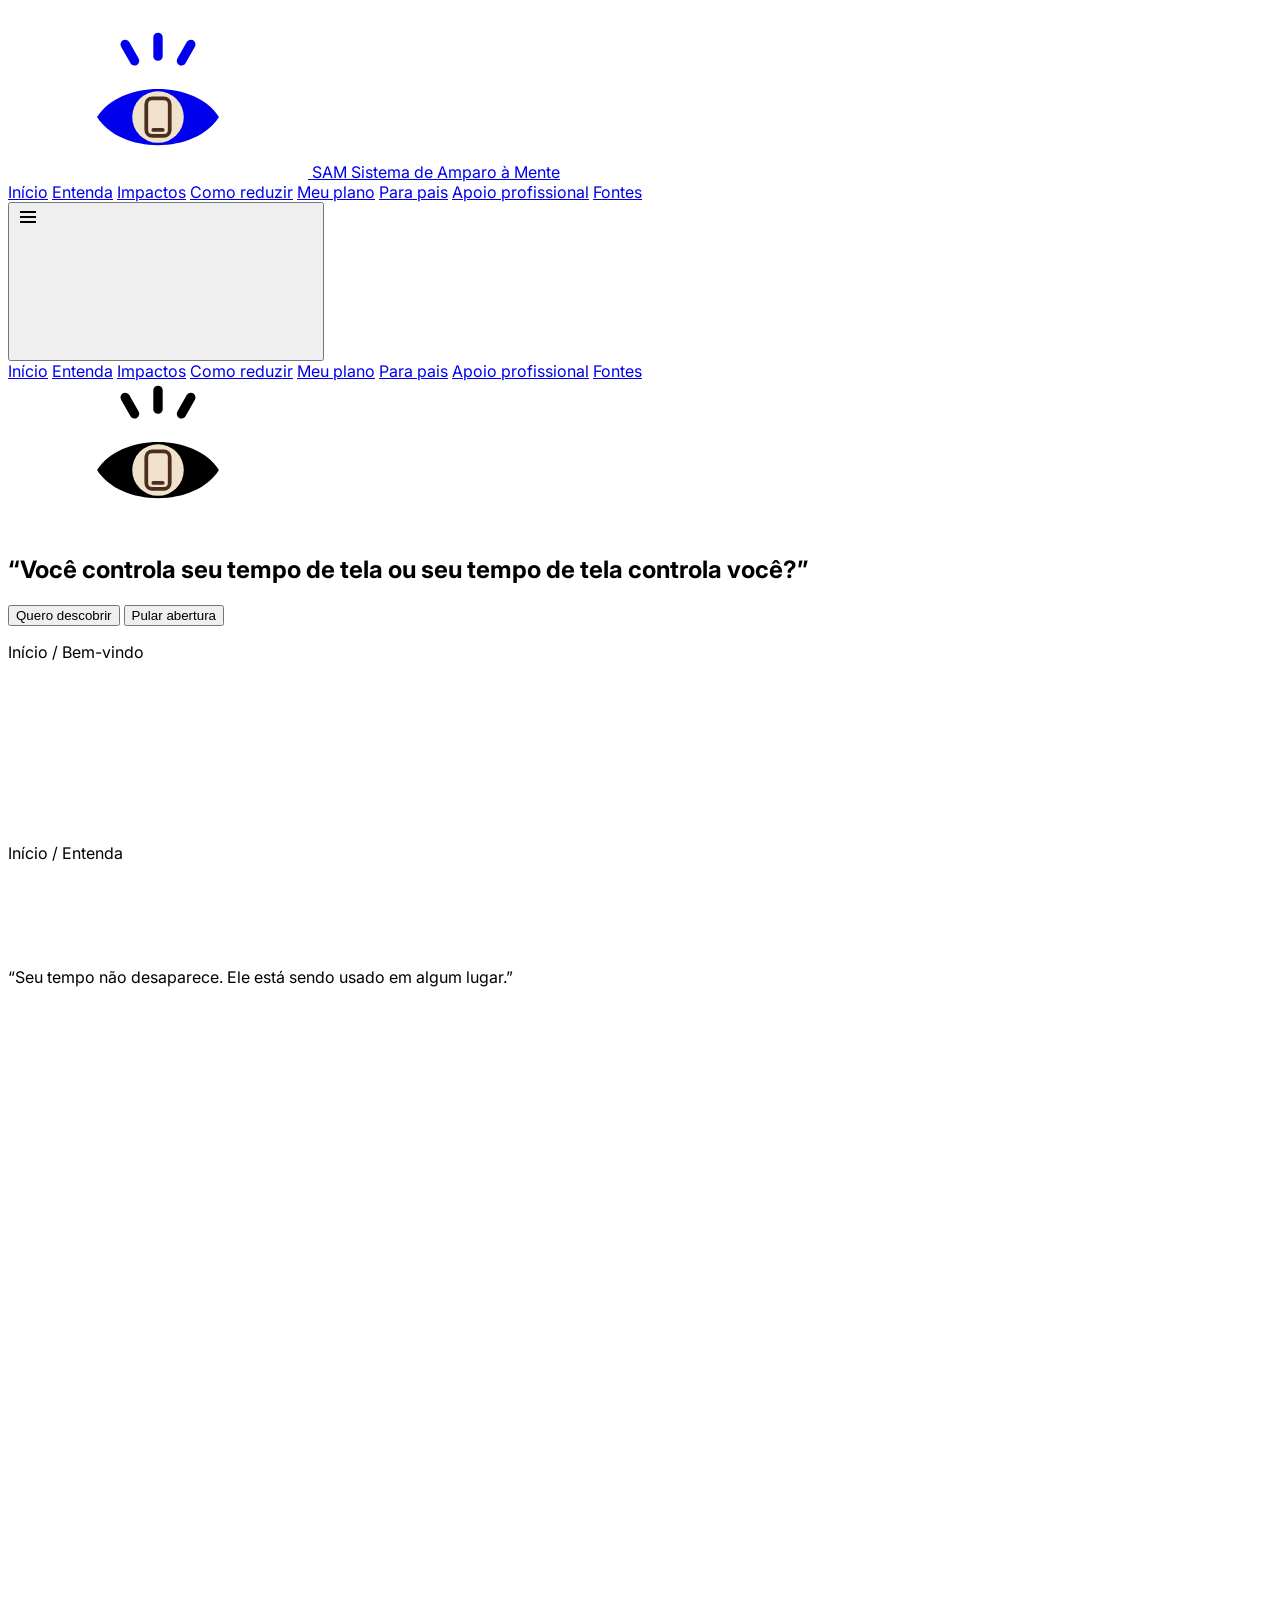
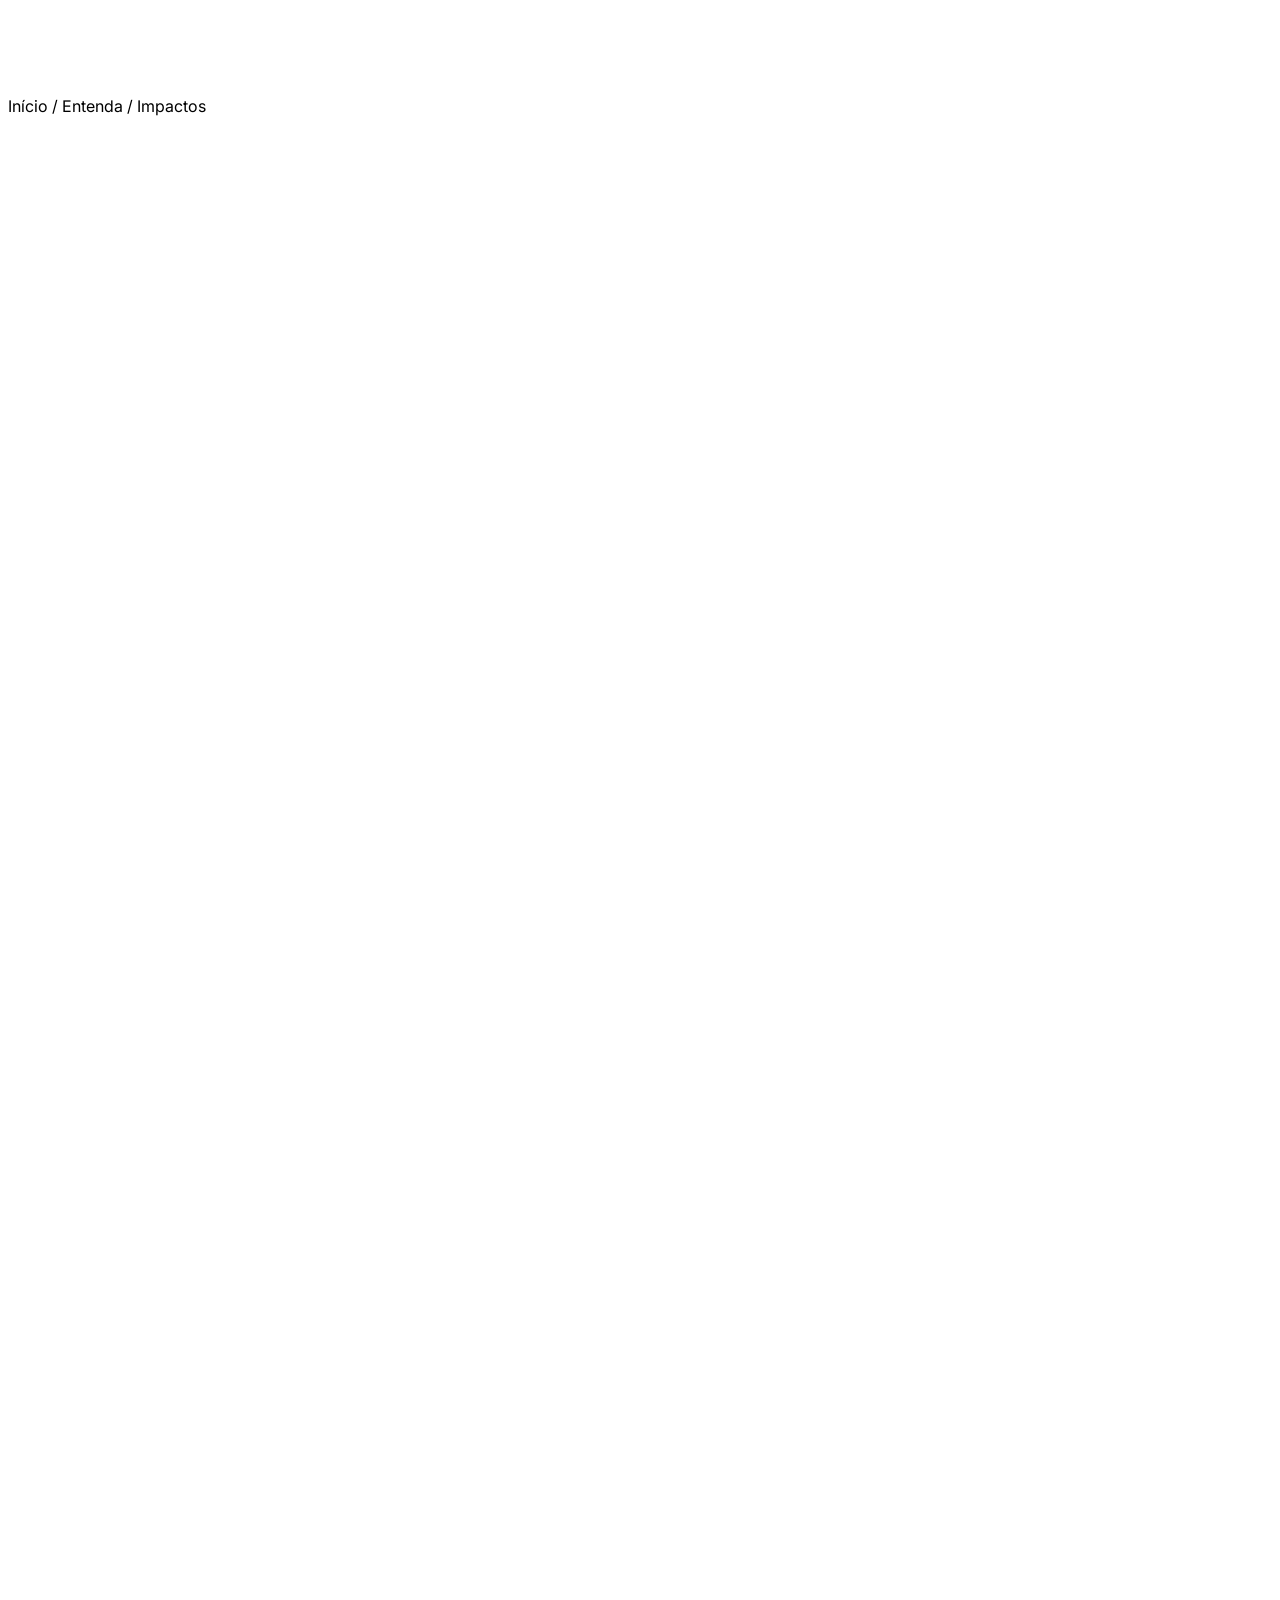
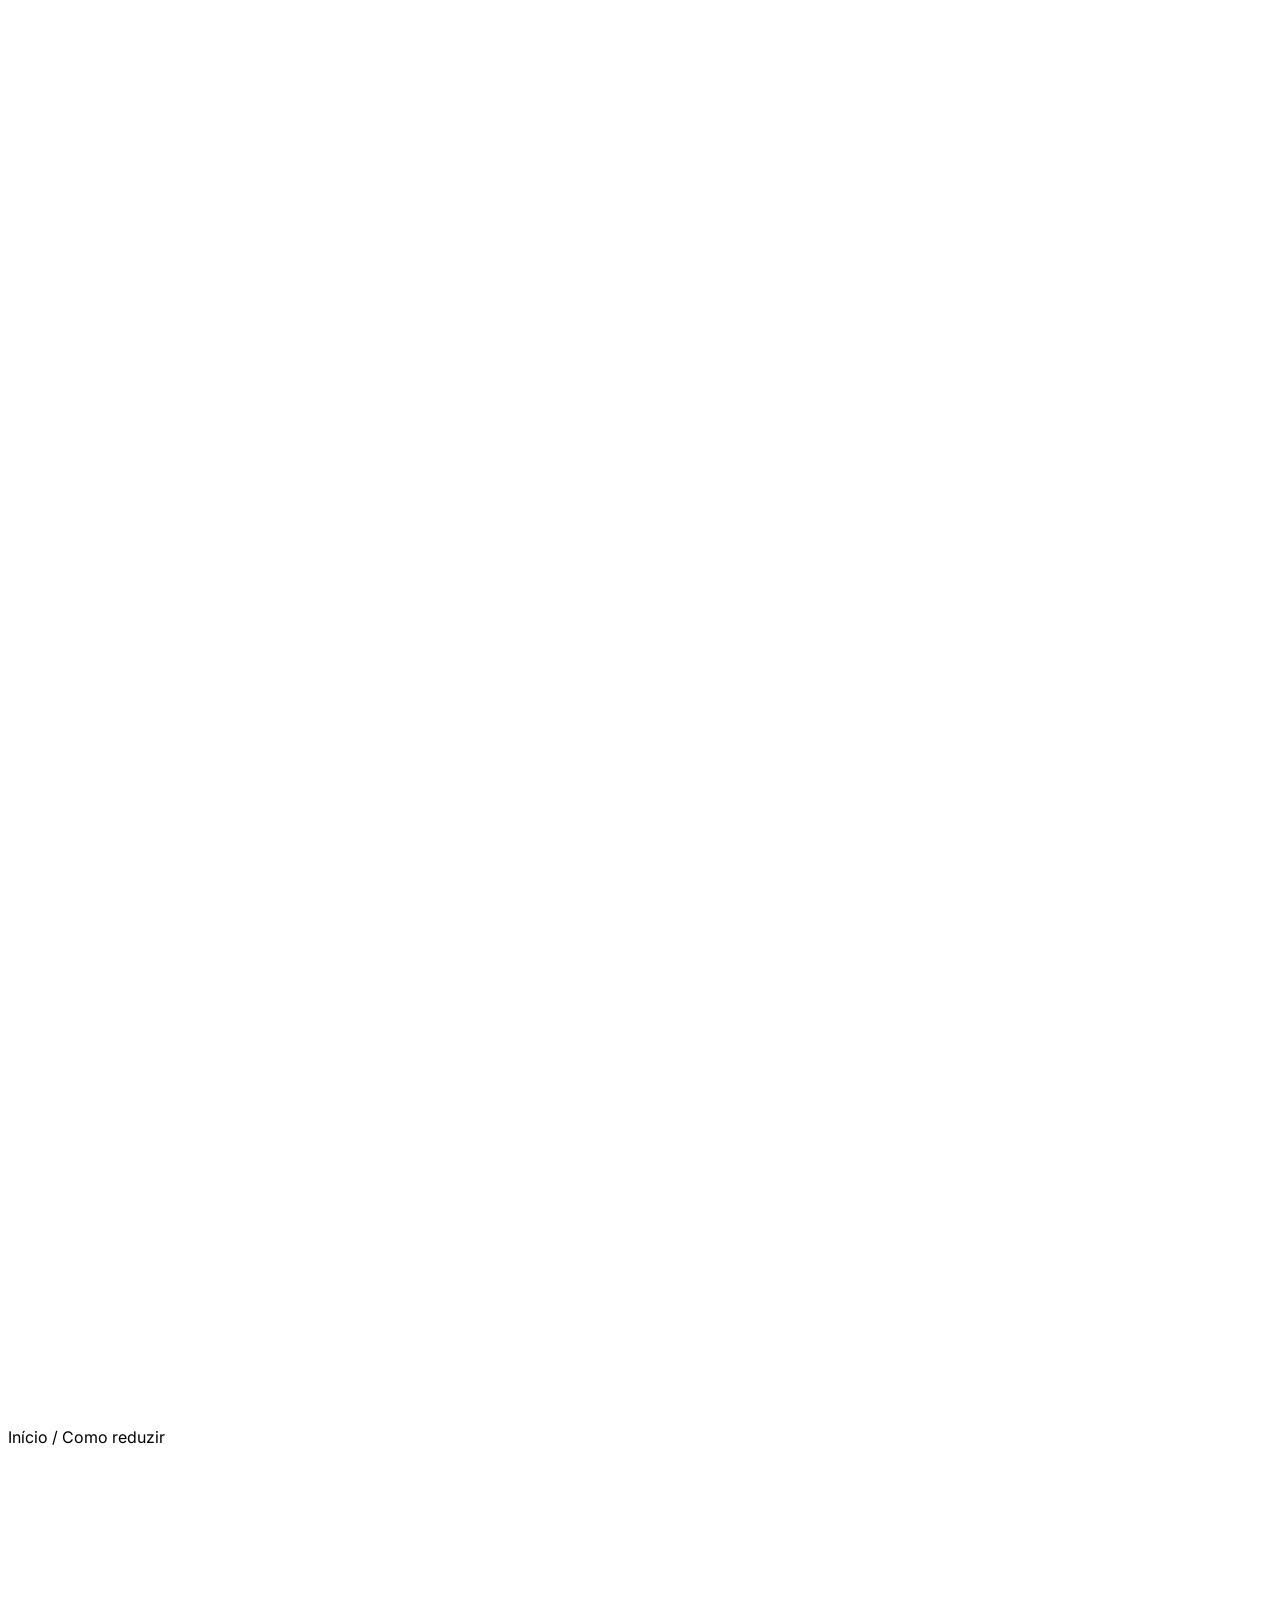
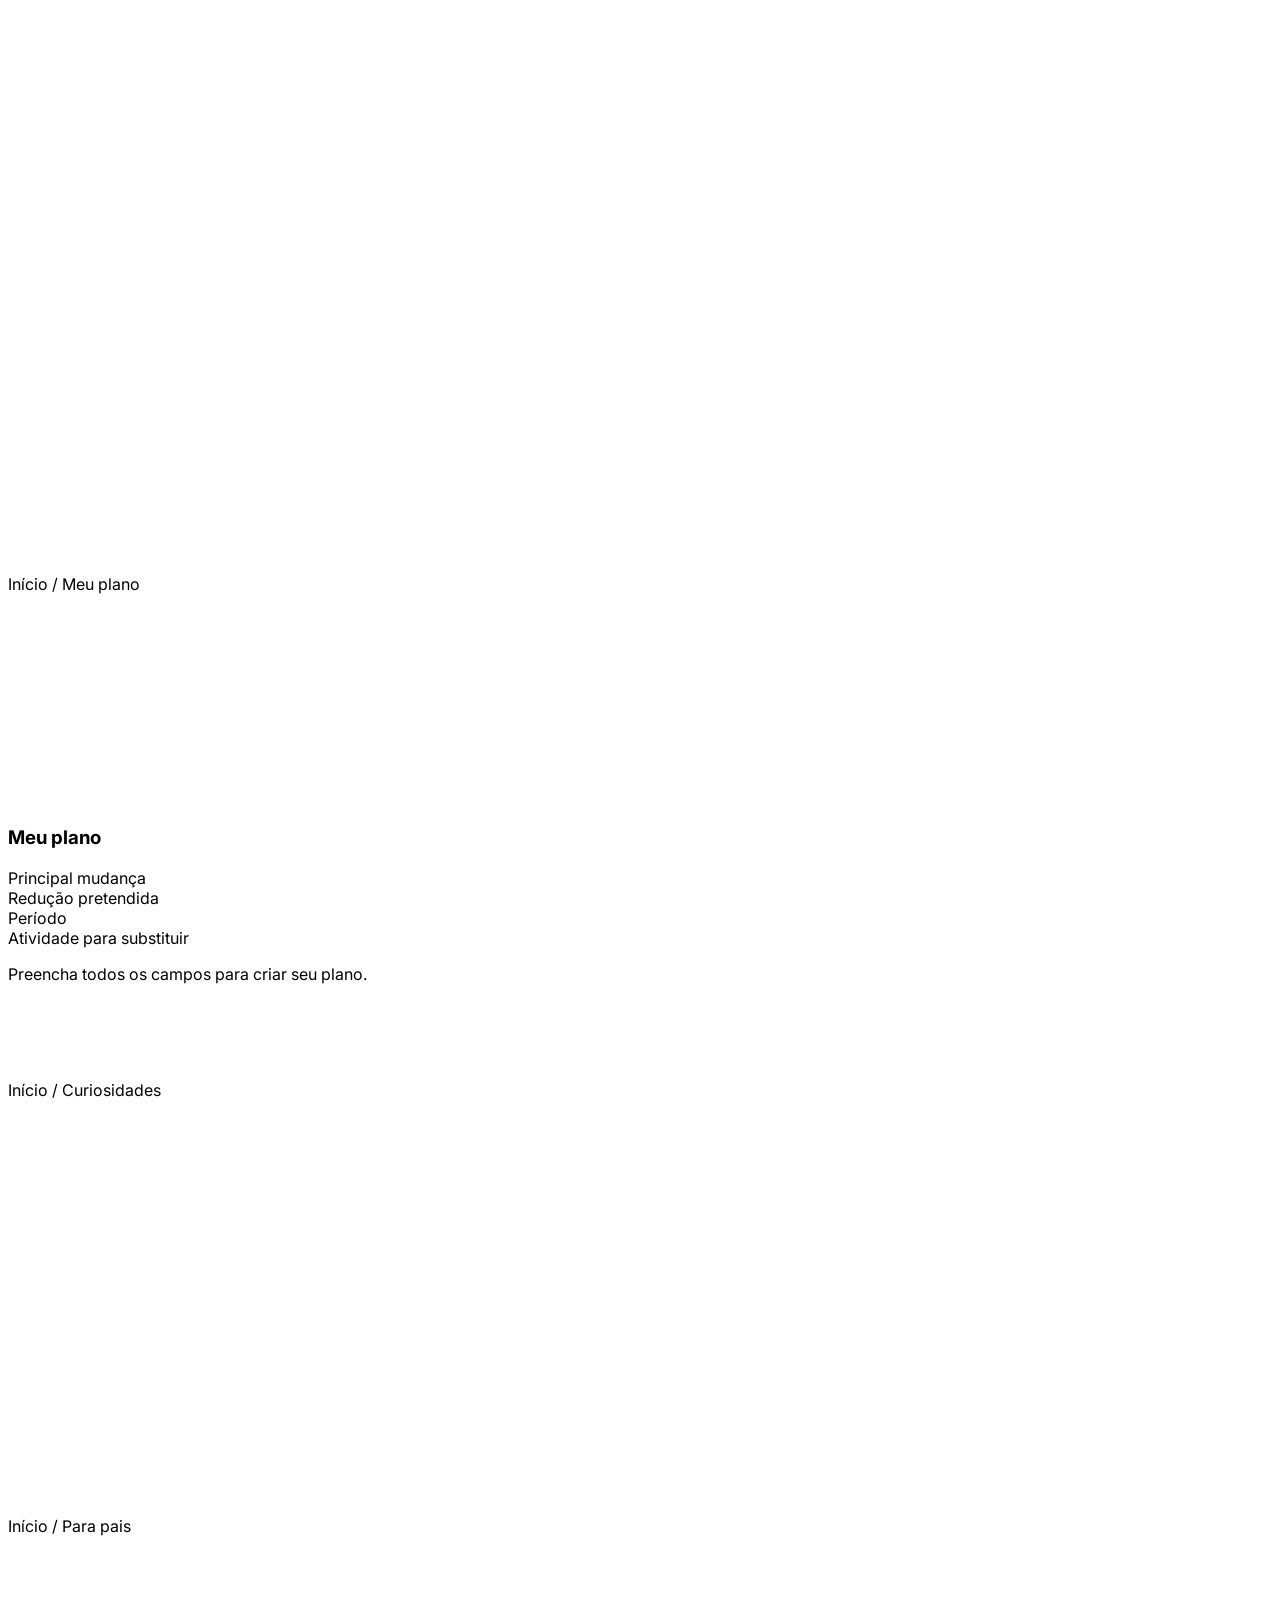
==== SAM.html @ 0e95759a "Add files via upload" ====
<!DOCTYPE html>
<html lang="pt-BR">
<head>
<meta charset="UTF-8">
<meta name="viewport" content="width=device-width, initial-scale=1.0">
<title>SAM — Descubra e entenda seu tempo de tela</title>
<meta name="description" content="SAM é uma experiência interativa de conscientização sobre tempo de tela: descubra quanto tempo você dedica às telas, entenda os impactos e crie um plano para mudar.">
<meta property="og:title" content="SAM — Descubra e entenda seu tempo de tela">
<meta property="og:description" content="Uma experiência interativa de conscientização sobre tempo de tela e bem-estar digital.">
<meta property="og:type" content="website">
<meta name="twitter:card" content="summary_large_image">
<link rel="preconnect" href="https://fonts.googleapis.com">
<link href="https://fonts.googleapis.com/css2?family=Fraunces:opsz,wght@9..144,300;9..144,400;9..144,600&family=Inter:wght@300;400;500;600&display=swap" rel="stylesheet">
<script src="https://cdn.tailwindcss.com"></script>
<script>
tailwind.config = {
  theme: {
    extend: {
      colors: {
        bark: '#4A2E1F',
        cocoa: '#6B4226',
        clay: '#A9896B',
        sand: '#D9C3A5',
        cream: '#EFE0C8',
        linen: '#F7EFE1',
        beige: '#F0E2CB'
      },
      fontFamily: {
        display: ['Fraunces', 'serif'],
        body: ['Inter', 'sans-serif']
      }
    }
  }
}
</script>
<link rel="stylesheet" href="site.css">
</head>
<body class="bg-linen text-bark antialiased">

<svg width="0" height="0" aria-hidden="true">
  <symbol id="logo-eye" viewBox="0 0 64 64">
    <g stroke="currentColor" stroke-width="4" stroke-linecap="round">
      <line x1="32" y1="4" x2="32" y2="12"/>
      <line x1="18" y1="7" x2="22" y2="14"/>
      <line x1="46" y1="7" x2="42" y2="14"/>
    </g>
    <path d="M6 38 C16 22, 48 22, 58 38 C48 54, 16 54, 6 38 Z" fill="currentColor"/>
    <circle cx="32" cy="38" r="11" fill="#F0E2CB"/>
    <rect x="27" y="30" width="10" height="16" rx="2.5" fill="#F0E2CB" stroke="#4A2E1F" stroke-width="1.6"/>
    <line x1="30" y1="43.5" x2="34" y2="43.5" stroke="#4A2E1F" stroke-width="1.6" stroke-linecap="round"/>
  </symbol>
</svg>

  <div id="splash" class="splash fixed inset-0 z-50 bg-linen flex items-center justify-center transition-opacity duration-700">
  <div class="eye-logo text-bark w-24 h-24 md:w-28 md:h-28 absolute left-1/2 -translate-x-1/2">
    <svg viewBox="0 0 64 64" class="w-full h-full" role="img" aria-label="SAM — olho com pupila de celular">
      <clipPath id="eyeClip"><path d="M6 38 C16 22, 48 22, 58 38 C48 54, 16 54, 6 38 Z"/></clipPath>
      <g clip-path="url(#eyeClip)">
        <rect class="eyelid-top" x="0" y="0" width="64" height="40" fill="#F7EFE1"/>
        <rect class="eyelid-bottom" x="0" y="36" width="64" height="34" fill="#F7EFE1"/>
      </g>
      <g stroke="currentColor" stroke-width="4" stroke-linecap="round">
        <line x1="32" y1="4" x2="32" y2="12"/>
        <line x1="18" y1="7" x2="22" y2="14"/>
        <line x1="46" y1="7" x2="42" y2="14"/>
      </g>
      <path d="M6 38 C16 22, 48 22, 58 38 C48 54, 16 54, 6 38 Z" fill="currentColor"/>
      <rect x="27" y="30" width="10" height="16" rx="2.5" fill="#F0E2CB" stroke="#4A2E1F" stroke-width="1.6"/>
      <line x1="30" y1="43.5" x2="34" y2="43.5" stroke="#4A2E1F" stroke-width="1.6" stroke-linecap="round"/>
    </svg>
  </div>
</div>

<div id="app" class="relative min-h-screen">

  <header id="site-header" class="fixed top-0 inset-x-0 z-40 bg-linen/90 backdrop-blur border-b border-sand/40 opacity-0 transition-opacity duration-700 pointer-events-none">
    <div class="max-w-6xl mx-auto px-4 sm:px-6 flex items-center justify-between h-16">
      <a href="#portal-hero" class="flex items-center gap-2.5 text-bark">
        <svg class="w-8 h-8"><use href="#logo-eye"/></svg>
        <span class="leading-tight">
          <span class="block font-display font-semibold text-lg">SAM</span>
          <span class="hidden sm:block text-[10px] uppercase tracking-widest text-clay">Sistema de Amparo à Mente</span>
        </span>
      </a>
      <nav id="nav-links" class="hidden md:flex items-center gap-6 text-sm font-medium">
        <a href="#portal-hero" class="hover:text-clay transition-colors">Início</a>
        <a href="#entenda" class="hover:text-clay transition-colors">Entenda</a>
        <a href="#impactos" class="hover:text-clay transition-colors">Impactos</a>
        <a href="#reduzir" class="hover:text-clay transition-colors">Como reduzir</a>
        <a href="#plano" class="hover:text-clay transition-colors">Meu plano</a>
        <a href="#pais" class="hover:text-clay transition-colors">Para pais</a>
        <a href="#apoio" class="hover:text-clay transition-colors">Apoio profissional</a>
        <a href="#fontes" class="hover:text-clay transition-colors">Fontes</a>
      </nav>
      <div class="flex items-center gap-3">
        <button id="burger" class="md:hidden p-2" aria-label="Abrir menu" aria-expanded="false">
          <svg class="w-6 h-6" fill="none" stroke="currentColor" stroke-width="2"><path d="M4 7h16M4 12h16M4 17h16"/></svg>
        </button>
      </div>
    </div>
    <div id="mobile-menu" class="md:hidden hidden border-t border-sand/40 bg-linen">
      <nav class="px-6 py-4 flex flex-col gap-4 text-sm font-medium">
        <a href="#portal-hero">Início</a>
        <a href="#entenda">Entenda</a>
        <a href="#impactos">Impactos</a>
        <a href="#reduzir">Como reduzir</a>
        <a href="#plano">Meu plano</a>
        <a href="#pais">Para pais</a>
        <a href="#apoio">Apoio profissional</a>
        <a href="#fontes">Fontes</a>
      </nav>
    </div>
  </header>

  <main class="relative">

    <section id="experiencia-top" class="min-h-screen flex flex-col items-center justify-center px-6 relative">

      <div id="s-welcome" class="screen max-w-2xl text-center flex flex-col items-center">
        <div class="text-bark w-10 h-10 mb-10"><svg class="w-full h-full"><use href="#logo-eye"/></svg></div>
        <h1 class="font-display text-3xl sm:text-4xl md:text-5xl leading-tight font-light">“Você controla seu tempo de tela ou seu tempo de tela controla você?”</h1>
        <div class="w-2 h-2 rounded-full bg-clay mt-10 mb-10"></div>
        <button id="btn-start" class="bg-bark text-linen rounded-full px-10 py-4 text-sm font-semibold tracking-widest uppercase hover:scale-105 hover:bg-cocoa transition-all duration-300 shadow-lg shadow-sand/40">Quero descobrir</button>
        <button id="btn-skip" class="mt-8 text-xs text-clay underline underline-offset-4 hover:text-bark transition-colors">Pular abertura</button>
      </div>

      <div id="s-input" class="screen screen-hidden max-w-2xl text-center w-full">
        <p class="text-clay text-sm uppercase tracking-widest mb-6">Sem resposta certa ou errada</p>
        <h2 class="font-display text-3xl sm:text-4xl md:text-5xl font-light leading-tight">Quanto tempo você passa diante das telas?</h2>
        <div class="mt-12 flex items-center justify-center gap-3">
          <input id="time-h" type="number" min="0" max="24" inputmode="numeric" aria-label="Horas por dia" placeholder="0" class="w-24 sm:w-28 text-center font-display text-4xl bg-transparent border-b-2 border-sand focus:border-bark outline-none py-2">
          <span class="text-clay text-sm">horas</span>
          <input id="time-m" type="number" min="0" max="59" inputmode="numeric" aria-label="Minutos por dia" placeholder="0" class="w-24 sm:w-28 text-center font-display text-4xl bg-transparent border-b-2 border-sand focus:border-bark outline-none py-2">
          <span class="text-clay text-sm">min</span>
        </div>
        <p id="input-error" class="hidden mt-4 text-sm text-clay bg-cream rounded-xl px-4 py-3 inline-block">Não conseguimos entender esse tempo. Experimente escrever, por exemplo, 4 horas e 30 minutos.</p>
        <div class="mt-12">
          <button id="btn-confirm" class="bg-bark text-linen rounded-full px-10 py-4 text-sm font-semibold tracking-widest uppercase hover:scale-105 hover:bg-cocoa transition-all duration-300">Continuar</button>
        </div>
      </div>

      <div id="s-check" class="screen screen-hidden max-w-2xl text-center">
        <h2 class="font-display text-2xl sm:text-3xl font-light">Você passa aproximadamente <span id="check-time" class="font-semibold">—</span> por dia diante das telas.</h2>
        <p class="mt-6 text-clay">É isso mesmo?</p>
        <div class="mt-10 flex flex-col sm:flex-row gap-4 justify-center">
          <button id="btn-yes" class="bg-bark text-linen rounded-full px-8 py-3.5 text-sm font-semibold tracking-widest uppercase hover:scale-105 hover:bg-cocoa transition-all duration-300">Sim, continuar</button>
          <button id="btn-fix" class="border border-sand rounded-full px-8 py-3.5 text-sm font-semibold tracking-widest uppercase hover:bg-cream transition-colors">Corrigir</button>
        </div>
      </div>

      <div id="s-story" class="screen screen-hidden absolute inset-0 z-20 bg-linen flex flex-col items-center justify-center px-6 cursor-pointer" aria-live="polite">
        <div class="absolute top-8 left-1/2 -translate-x-1/2 flex gap-2" id="story-dots" aria-hidden="true"></div>
        <div id="story-stage" class="max-w-3xl text-center"></div>
        <p id="story-hint" class="absolute bottom-10 text-xs text-clay tracking-widest uppercase">Toque para continuar</p>
      </div>

      <div id="s-brand" class="screen screen-hidden absolute inset-0 z-20 bg-linen flex flex-col items-center justify-center text-center px-6">
        <div class="text-bark w-20 h-20 mb-8 reveal"><svg class="w-full h-full"><use href="#logo-eye"/></svg></div>
        <p class="font-display text-4xl font-semibold tracking-wide reveal">SAM</p>
        <p class="mt-2 text-clay text-sm uppercase tracking-widest reveal">Sistema de Amparo à Mente</p>
        <p class="mt-10 font-display text-xl sm:text-2xl font-light reveal">“Agora que você percebeu seu tempo, vamos entender o que ele significa.”</p>
      </div>

    </section>

    <div id="portal" class="opacity-0 transition-opacity duration-1000 hidden">

      <section id="portal-hero" class="pt-28 pb-20 px-6">
        <div class="max-w-6xl mx-auto">
          <p class="text-xs text-clay uppercase tracking-widest mb-4">Início / Bem-vindo</p>
          <div class="grid lg:grid-cols-2 gap-12 items-center">
            <div class="reveal">
              <h2 class="font-display text-4xl md:text-5xl font-light leading-tight">As telas fazem parte da vida. A questão é entender o espaço que elas ocupam.</h2>
              <p class="mt-6 text-cocoa leading-relaxed max-w-xl">Celulares, computadores, televisores e tablets estão presentes nos estudos, no trabalho, na comunicação e no lacer. O SAM reúne informações para ajudar você a compreender seus hábitos digitais e decidir conscientemente como usar o seu tempo.</p>
              <div class="mt-8 flex flex-wrap gap-4">
                <a href="#experiencia-top" onclick="restartExperience()" class="bg-bark text-linen rounded-full px-8 py-3.5 text-sm font-semibold tracking-widest uppercase hover:bg-cocoa transition-colors">Comece pelo seu tempo</a>
                <a href="#temas" class="border border-sand rounded-full px-8 py-3.5 text-sm font-semibold tracking-widest uppercase hover:bg-cream transition-colors">Explorar temas</a>
              </div>
            </div>
            <div class="reveal">
              <img src="https://images.unsplash.com/photo-1516321318423-f06f85e504b3?w=1000&q=80" alt="Pessoa usando um smartphone em um ambiente calmo e claro" class="rounded-3xl w-full object-cover aspect-[4/3] shadow-lg shadow-sand/30">
            </div>
          </div>
        </div>
      </section>

      <section id="entenda" class="py-20 px-6 bg-cream/60">
        <div class="max-w-6xl mx-auto">
          <p class="text-xs text-clay uppercase tracking-widest mb-4">Início / Entenda</p>
          <h2 class="font-display text-3xl md:text-4xl font-light reveal">Seu tempo em números</h2>
          <p id="entenda-empty" class="mt-6 reveal">Você ainda não calculou seu tempo de tela.</p>
          <div id="entenda-grid" class="hidden mt-10 grid grid-cols-2 lg:grid-cols-4 gap-4"></div>
          <p id="entenda-note" class="hidden mt-6 text-sm text-clay">“Seu tempo não desaparece. Ele está sendo usado em algum lugar.”</p>
          <div class="mt-8 reveal">
            <h3 class="font-display text-xl font-semibold">EXPLORE O TEMA</h3>
            <div class="mt-6 grid sm:grid-cols-2 lg:grid-cols-3 gap-4">
              <a href="#impactos" class="bg-linen rounded-2xl p-6 border border-sand/40 hover:shadow-md transition-shadow"><span class="text-clay text-sm font-semibold">01</span><p class="mt-2 font-medium">Sono e telas</p><p class="mt-1 text-sm text-cocoa">Como o uso noturno se relaciona com a rotina de dormir.</p></a>
              <a href="#impactos" class="bg-linen rounded-2xl p-6 border border-sand/40 hover:shadow-md transition-shadow"><span class="text-clay text-sm font-semibold">02</span><p class="mt-2 font-medium">Atenção e concentração</p><p class="mt-1 text-sm text-cocoa">Notificações, interrupções e estímulos digitais.</p></a>
              <a href="#impactos" class="bg-linen rounded-2xl p-6 border border-sand/40 hover:shadow-md transition-shadow"><span class="text-clay text-sm font-semibold">03</span><p class="mt-2 font-medium">Redes sociais</p><p class="mt-1 text-sm text-cocoa">Feeds, curtidas e o desenho das plataformas.</p></a>
              <a href="#economia" class="bg-linen rounded-2xl p-6 border border-sand/40 hover:shadow-md transition-shadow"><span class="text-clay text-sm font-semibold">04</span><p class="mt-2 font-medium">Economia da atenção</p><p class="mt-1 text-sm text-cocoa">Por que é tão fácil continuar rolando.</p></a>
              <a href="#reduzir" class="bg-linen rounded-2xl p-6 border border-sand/40 hover:shadow-md transition-shadow"><span class="text-clay text-sm font-semibold">05</span><p class="mt-2 font-medium">Crianças e adolescentes</p><p class="mt-1 text-sm text-cocoa">Contexto, desenvolvimento e acompanhamento.</p></a>
              <a href="#reduzir" class="bg-linen rounded-2xl p-6 border border-sand/40 hover:shadow-md transition-shadow"><span class="text-clay text-sm font-semibold">06</span><p class="mt-2 font-medium">Nem toda tela é igual</p><p class="mt-1 text-sm text-cocoa">Estudar, criar e rolar o feed são usos diferentes.</p></a>
            </div>
          </div>
        </div>
      </section>

      <section id="impactos" class="py-20 px-6">
        <div class="max-w-6xl mx-auto">
          <p class="text-xs text-clay uppercase tracking-widest mb-4">Início / Entenda / Impactos</p>
          <h2 class="font-display text-3xl md:text-4xl font-light reveal">Quando o uso começa a interferir?</h2>
          <p class="mt-4 text-cocoa max-w-2xl reveal">Passar tempo diante de telas não é, por si só, um problema. Vale observar quando o uso começa a ocupar espaço de outras partes da vida.</p>
          <div class="mt-10 grid sm:grid-cols-2 lg:grid-cols-3 gap-5">
            <article class="bg-linen border border-sand/40 rounded-2xl p-6 reveal">
              <svg class="w-8 h-8 text-cocoa" fill="none" stroke="currentColor" stroke-width="1.5" viewBox="0 0 24 24"><path d="M21 12.8A9 9 0 1 1 11.2 3 7 7 0 0 0 21 12.8z"/></svg>
              <h3 class="mt-4 font-semibold">SONO</h3>
              <p class="mt-2 text-sm text-cocoa leading-relaxed">O uso de dispositivos no período que antecede o sono pode se associar a horários mais tardios para dormir. O tipo de atividade e o horário importam tanto quanto a duração.</p>
            </article>
            <article class="bg-linen border border-sand/40 rounded-2xl p-6 reveal">
              <svg class="w-8 h-8 text-cocoa" fill="none" stroke="currentColor" stroke-width="1.5" viewBox="0 0 24 24"><circle cx="12" cy="12" r="9"/><circle cx="12" cy="12" r="4"/></svg>
              <h3 class="mt-4 font-semibold">ATENÇÃO</h3>
              <p class="mt-2 text-sm text-cocoa leading-relaxed">Notificações e mudanças constantes de conteúdo podem interromper atividades que exigem concentração. O contexto de uso faz diferença.</p>
            </article>
            <article class="bg-linen border border-sand/40 rounded-2xl p-6 reveal">
              <svg class="w-8 h-8 text-cocoa" fill="none" stroke="currentColor" stroke-width="1.5" viewBox="0 0 24 24"><path d="M12 21C7 17 3 13.5 3 9a5 5 0 0 1 9-3 5 5 0 0 1 9 3c0 4.5-4 8-9 12z"/></svg>
              <h3 class="mt-4 font-semibold">RELAÇOES E BEM-ESTAR</h3>
              <p class="mt-2 text-sm text-cocoa leading-relaxed">Longos períodos conectados podem competir com convivência, movimento e momentos de descanso. Observar esses espaços ajuda a compreender o próprio equilíbrio.</p>
            </article>
            <article class="bg-linen border border-sand/40 rounded-2xl p-6 reveal">
              <svg class="w-8 h-8 text-cocoa" fill="none" stroke="currentColor" stroke-width="1.5" viewBox="0 0 24 24"><path d="M2 12h4l3-8 4 16 3-8h6"/></svg>
              <h3 class="mt-4 font-semibold">CORPO E MOVIMENTO</h3>
              <p class="mt-2 text-sm text-cocoa leading-relaxed">Períodos longos sentado podem reduzir o tempo dedicado a atividades físicas. Pausas e movimentos simples ao longo do dia fazem diferença.</p>
            </article>
            <article class="bg-linen border border-sand/40 rounded-2xl p-6 reveal">
              <svg class="w-8 h-8 text-cocoa" fill="none" stroke="currentColor" stroke-width="1.5" viewBox="0 0 24 24"><path d="M2 12s3.5-7 10-7 10 7 10 7-3.5 7-10 7-10-7-10-7z"/><circle cx="12" cy="12" r="3"/></svg>
              <h3 class="mt-4 font-semibold">SAÚDE OCULAR</h3>
              <p class="mt-2 text-sm text-cocoa leading-relaxed">Permanecer muito tempo focado em telas pode estar associado a desconforto visual e fadiga. Pausas regulares ajudam a aliviar os olhos.</p>
            </article>
            <article class="bg-cream border border-sand rounded-2xl p-6 reveal">
              <h3 class="font-semibold">OBSERVE</h3>
              <p class="mt-2 text-sm text-cocoa leading-relaxed">Você costuma continuar usando a tela mesmo quando pretendia parar? Deixa tarefas importantes para depois? Esses sinais não são um diagnóstico — são pontos de partida para reflexão.</p>
            </article>
          </div>
        </div>
      </section>

      <section id="economia" class="py-20 px-6 bg-bark text-linen">
        <div class="max-w-4xl mx-auto text-center">
          <h2 class="font-display text-3xl md:text-4xl font-light reveal">Por que é tão difícil parar de rolar?</h2>
          <p class="mt-4 text-sand max-w-2xl mx-auto reveal">Muitos serviços digitais são projetados para facilitar o acesso contínuo a novos conteúdos. Entender esses mecanismos faz parte da educação digital.</p>
          <div class="mt-12 flex flex-wrap justify-center gap-3 text-sm reveal">
            <span class="border border-sand/40 rounded-full px-5 py-2">Usuário</span><span class="text-sand self-center">→</span>
            <span class="border border-sand/40 rounded-full px-5 py-2">Plataforma</span><span class="text-sand self-center">→</span>
            <span class="border border-sand/40 rounded-full px-5 py-2">Conteúdo</span><span class="text-sand self-center">→</span>
            <span class="border border-sand/40 rounded-full px-5 py-2">Atenção</span><span class="text-sand self-center">→</span>
            <span class="border border-sand/40 rounded-full px-5 py-2">Dados e receita</span>
          </div>
          <div class="mt-12 grid sm:grid-cols-2 lg:grid-cols-3 gap-4 text-left">
            <div class="bg-cocoa/40 rounded-2xl p-5 reveal"><h3 class="font-semibold">Notificações</h3><p class="mt-1 text-sm text-sand">Convites para retornar à tela, mesmo sem uma decisão consciente.</p></div>
            <div class="bg-cocoa/40 rounded-2xl p-5 reveal"><h3 class="font-semibold">Rolagem infinita</h3><p class="mt-1 text-sm text-sand">Feeds que não têm fim natural podem favorecer sessões prolongadas.</p></div>
            <div class="bg-cocoa/40 rounded-2xl p-5 reveal"><h3 class="font-semibold">Autoplay</h3><p class="mt-1 text-sm text-sand">Reprodução automática reduz a pausa entre uma escolha e a próxima.</p></div>
            <div class="bg-cocoa/40 rounded-2xl p-5 reveal"><h3 class="font-semibold">Recomendações</h3><p class="mt-1 text-sm text-sand">Sistemas sugerem conteúdos com base nas suas interações anteriores.</p></div>
            <div class="bg-cocoa/40 rounded-2xl p-5 reveal"><h3 class="font-semibold">Recompensas sociais</h3><p class="mt-1 text-sm text-sand">Curtidas e respostas funcionam como sinais que convidam a verificar novamente.</p></div>
            <div class="bg-cocoa/40 rounded-2xl p-5 reveal"><h3 class="font-semibold">Vídeos curtos</h3><p class="mt-1 text-sm text-sand">Conteúdos rápidos e variados facilitam a alternância constante.</p></div>
          </div>
          <p class="mt-10 text-sm text-sand reveal">Fonte: Gov.br — Guia sobre uso de telas por crianças e adolescentes (referência sobre economia da atenção).</p>
        </div>
      </section>

      <section id="reduzir" class="py-20 px-6">
        <div class="max-w-6xl mx-auto">
          <p class="text-xs text-clay uppercase tracking-widest mb-4">Início / Como reduzir</p>
          <h2 class="font-display text-3xl md:text-4xl font-light reveal">Quer experimentar uma mudança? Comece pequeno.</h2>
          <p class="mt-4 text-cocoa max-w-2xl reveal">Tecnologia não precisa desaparecer da sua vida. A questão é entender o espaço que ela ocupa.</p>
          <div class="mt-10 grid lg:grid-cols-3 gap-5">
            <div class="bg-cream/70 rounded-2xl p-7 reveal">
              <h3 class="font-display text-xl font-semibold">COMECE PEQUENO</h3>
              <ul class="mt-4 space-y-2 text-sm text-cocoa list-disc list-inside">
                <li>Desative notificações desnecessárias</li>
                <li>Retire aplicativos da tela inicial</li>
                <li>Estabeleça horários sem redes sociais</li>
                <li>Evite o celular automático nas pausas</li>
              </ul>
            </div>
            <div class="bg-cream/70 rounded-2xl p-7 reveal">
              <h3 class="font-display text-xl font-semibold">MUDE O AMBIENTE</h3>
              <ul class="mt-4 space-y-2 text-sm text-cocoa list-disc list-inside">
                <li>Deixe o celular longe em certas atividades</li>
                <li>Evite o aparelho ao lado da cama</li>
                <li>Crie espaços sem telas em casa</li>
                <li>Organize a tela inicial</li>
              </ul>
            </div>
            <div class="bg-cream/70 rounded-2xl p-7 reveal">
              <h3 class="font-display text-xl font-semibold">SUBSTITUA, NÃO APENAS CORTE</h3>
              <ul class="mt-4 space-y-2 text-sm text-cocoa list-disc list-inside">
                <li>Caminhar, conversar, ler</li>
                <li>Desenhar, cozinhar, tocar instrumento</li>
                <li>Praticar esporte</li>
                <li>Criar algo com as próprias mãos</li>
              </ul>
            </div>
          </div>
          <div class="mt-10 grid md:grid-cols-2 gap-5">
            <div class="border border-sand/50 rounded-2xl p-7 reveal">
              <h3 class="font-semibold">NEM TODA TECNOLOGIA É O PROBLEMA</h3>
              <p class="mt-2 text-sm text-cocoa">Estudar, programar, pesquisar, criar arte, editar vídeos, aprender idiomas e acessar serviços também acontecem nas telas. A pergunta pode ser: “que lugar a tecnologia ocupa na minha vida?”</p>
            </div>
            <div class="border border-sand/50 rounded-2xl p-7 reveal">
              <h3 class="font-semibold">CRIANÇAS E ADOLESCENTES</h3>
              <p class="mt-2 text-sm text-cocoa">Conteúdo, contexto, rotina e acompanhamento importam mais do que uma única regra de horas. Referência: material oficial do Gov.br sobre uso de telas por crianças e adolescentes.</p>
            </div>
          </div>
        </div>
      </section>

      <section id="plano" class="py-20 px-6 bg-cream/60">
        <div class="max-w-3xl mx-auto">
          <p class="text-xs text-clay uppercase tracking-widest mb-4">Início / Meu plano</p>
          <h2 class="font-display text-3xl md:text-4xl font-light reveal">Crie seu plano</h2>
          <p class="mt-4 text-cocoa reveal">O objetivo não é uma rotina perfeita. É transformar uma intenção em algo observável. Suas informações ficam apenas no seu dispositivo.</p>
          <form id="plan-form" class="mt-8 space-y-5 reveal" novalidate>
            <div>
              <label for="p-obj" class="block text-sm font-medium mb-1.5">O que você quer mudar?</label>
              <input id="p-obj" type="text" required class="w-full rounded-xl border border-sand bg-linen px-4 py-3 focus:border-bark outline-none" placeholder="Ex.: usar menos redes sociais à noite">
            </div>
            <div class="grid sm:grid-cols-2 gap-5">
              <div>
                <label for="p-quanto" class="block text-sm font-medium mb-1.5">Quanto pretende reduzir?</label>
                <input id="p-quanto" type="text" required class="w-full rounded-xl border border-sand bg-linen px-4 py-3 focus:border-bark outline-none" placeholder="Ex.: 1 hora por dia">
              </div>
              <div>
                <label for="p-per" class="block text-sm font-medium mb-1.5">Por quanto tempo?</label>
                <select id="p-per" class="w-full rounded-xl border border-sand bg-linen px-4 py-3 focus:border-bark outline-none">
                  <option>7 dias</option><option>14 dias</option><option>30 dias</option><option>Personalizado</option>
                </select>
              </div>
            </div>
            <div>
              <label for="p-lugar" class="block text-sm font-medium mb-1.5">O que você fará no lugar?</label>
              <input id="p-lugar" type="text" required class="w-full rounded-xl border border-sand bg-linen px-4 py-3 focus:border-bark outline-none" placeholder="Ex.: ler antes de dormir">
            </div>
            <button type="submit" class="bg-bark text-linen rounded-full px-10 py-3.5 text-sm font-semibold tracking-widest uppercase hover:bg-cocoa transition-colors">Criar meu plano</button>
          </form>
          <div id="plan-result" class="hidden mt-8 bg-linen border border-sand rounded-2xl p-8">
            <h3 class="font-display text-2xl font-semibold">Meu plano</h3>
            <dl class="mt-4 space-y-3 text-cocoa">
              <div><dt class="text-xs uppercase tracking-widest text-clay">Principal mudança</dt><dd id="r-obj" class="font-medium"></dd></div>
              <div><dt class="text-xs uppercase tracking-widest text-clay">Redução pretendida</dt><dd id="r-quanto" class="font-medium"></dd></div>
              <div><dt class="text-xs uppercase tracking-widest text-clay">Período</dt><dd id="r-per" class="font-medium"></dd></div>
              <div><dt class="text-xs uppercase tracking-widest text-clay">Atividade para substituir</dt><dd id="r-lugar" class="font-medium"></dd></div>
            </dl>
            <p id="plan-error" class="hidden mt-4 text-sm text-clay">Preencha todos os campos para criar seu plano.</p>
          </div>

          <div class="mt-16">
            <h3 class="font-display text-2xl font-light reveal">Desafio — 7 dias observando seus hábitos</h3>
            <p class="mt-2 text-sm text-cocoa reveal">Você não precisa abandonar as telas! A proposta é perceber melhor como elas aparecem no seu dia e como usá-las melhor.</p>
            <div id="desafio" class="mt-6 space-y-3"></div>
          </div>
        </div>
      </section>

      <section id="curiosidades" class="py-20 px-6">
        <div class="max-w-6xl mx-auto">
          <p class="text-xs text-clay uppercase tracking-widest mb-4">Início / Curiosidades</p>
          <h2 class="font-display text-3xl md:text-4xl font-light reveal">Você sabia?</h2>
          <div class="mt-10 grid sm:grid-cols-2 lg:grid-cols-3 gap-5">
            <div class="bg-cream/70 rounded-2xl p-6 reveal"><h3 class="font-semibold">O TEMPO SE ACUMULA</h3><p class="mt-2 text-sm text-cocoa">Pequenas quantidades repetidas todos os dias representam muitas horas ao longo de semanas e meses.</p><p class="mt-3 text-xs text-clay">Observação matemática — SAM</p></div>
            <div class="bg-cream/70 rounded-2xl p-6 reveal"><h3 class="font-semibold">O CONTEXTO IMPORTA</h3><p class="mt-2 text-sm text-cocoa">O mesmo número de horas pode representar atividades completamente diferentes dependendo da pessoa e da situação.</p><p class="mt-3 text-xs text-clay">Gov.br — Guia sobre uso de telas</p></div>
            <div class="bg-cream/70 rounded-2xl p-6 reveal"><h3 class="font-semibold">O HÁBITO PODE SER AUTOMÁTICO</h3><p class="mt-2 text-sm text-cocoa">Às vezes abrimos um aplicativo sem ter decidido previamente o que pretendíamos fazer.</p><p class="mt-3 text-xs text-clay">Gov.br — economia da atenção</p></div>
          </div>
        </div>
      </section>

      <section id="pais" class="py-20 px-6 bg-cream/60">
        <div class="max-w-6xl mx-auto">
          <p class="text-xs text-clay uppercase tracking-widest mb-4">Início / Para pais</p>
          <div class="grid lg:grid-cols-2 gap-12 items-center">
            <div class="reveal">
              <h2 class="font-display text-3xl md:text-4xl font-light leading-tight">Para pais: limitar sem proibir</h2>
              <p class="mt-6 text-cocoa leading-relaxed">Acompanhar o tempo de tela de filhos, crianças e adolescentes não precisa significar proibições. O diálogo, os limites combinados e o exemplo dos adultos costumam funcionar melhor do que regras impostas de um lado só.</p>
            </div>
            <div class="reveal">
              <img src="https://images.unsplash.com/photo-1476703993599-0035a21b17a9?w=1000&q=80" alt="Pais e filho conversando em um ambiente acolhedor de casa" class="rounded-3xl w-full object-cover aspect-[4/3] shadow-lg shadow-sand/30">
            </div>
          </div>
          <div class="mt-12 grid md:grid-cols-2 lg:grid-cols-4 gap-5">
            <div class="bg-linen border border-sand/40 rounded-2xl p-6 reveal">
              <svg class="w-8 h-8 text-cocoa" fill="none" stroke="currentColor" stroke-width="1.5" viewBox="0 0 24 24"><path d="M8 10h8M8 14h5M21 12a9 9 0 1 1-4-7.5L21 3l-1 4.5"/></svg>
              <h3 class="mt-4 font-semibold">CONVERSE ANTES DE LIMITAR</h3>
              <p class="mt-2 text-sm text-cocoa">Explique o porquê dos combinados. Crianças e adolescentes participam melhor de regras que entendem e ajudaram a construir.</p>
            </div>
            <div class="bg-linen border border-sand/40 rounded-2xl p-6 reveal">
              <svg class="w-8 h-8 text-cocoa" fill="none" stroke="currentColor" stroke-width="1.5" viewBox="0 0 24 24"><circle cx="12" cy="12" r="9"/><path d="M12 7v5l3 3"/></svg>
              <h3 class="mt-4 font-semibold">COMBITEM HORÁRIOS JUNTOS</h3>
              <p class="mt-2 text-sm text-cocoa">Definam em conjunto momentos com e sem telas — como durante as refeições e antes de dormir — em vez de apenas cortar o acesso.</p>
            </div>
            <div class="bg-linen border border-sand/40 rounded-2xl p-6 reveal">
              <svg class="w-8 h-8 text-cocoa" fill="none" stroke="currentColor" stroke-width="1.5" viewBox="0 0 24 24"><path d="M17 21v-2a4 4 0 0 0-4-4H7a4 4 0 0 0-4 4v2M9 11a4 4 0 1 0 0-8 4 4 0 0 0 0 8z"/><path d="M23 21v-2a4 4 0 0 0-3-3.87"/></svg>
              <h3 class="mt-4 font-semibold">DÊ O EXEMPLO</h3>
              <p class="mt-2 text-sm text-cocoa">Os hábitos dos adultos influenciam os dos jovens. Momentos em família sem telas valem para todos, não só para os filhos.</p>
            </div>
            <div class="bg-linen border border-sand/40 rounded-2xl p-6 reveal">
              <svg class="w-8 h-8 text-cocoa" fill="none" stroke="currentColor" stroke-width="1.5" viewBox="0 0 24 24"><path d="M12 21C7 17 3 13.5 3 9a5 5 0 0 1 9-3 5 5 0 0 1 9 3c0 4.5-4 8-9 12z"/></svg>
              <h3 class="mt-4 font-semibold">VALORIZE O CONTEÚDO</h3>
              <p class="mt-2 text-sm text-cocoa">O que a criança assiste e com quem interage importa tanto quanto quanto tempo dura. Acompanhe, pergunte e participe.</p>
            </div>
          </div>
          <div class="mt-10 bg-linen border border-sand/50 rounded-2xl p-7 reveal">
            <h3 class="font-semibold">QUANDO PROCURAR AJUDA ESPECIALIZADA?</h3>
            <p class="mt-2 text-sm text-cocoa">Se o uso de telas estiver atrapalhando sono, escola, convivência ou o humor da criança ou adolescente de forma persistente, converse com um pediatra, psicólogo ou a escola. Pedir ajuda não é sinal de fracasso — é um cuidado. O Gov.br oferece um guia oficial sobre uso de telas por crianças e adolescentes que pode apoiar essa conversa.</p>
          </div>
        </div>
      </section>

      <section id="apoio" class="py-20 px-6 bg-linen">
        <div class="max-w-6xl mx-auto">
          <p class="text-xs text-clay uppercase tracking-widest mb-4">Início / Apoio profissional</p>
          <div class="text-center max-w-3xl mx-auto reveal">
            <div class="text-cocoa w-12 h-12 mx-auto"><svg fill="none" stroke="currentColor" stroke-width="1.5" viewBox="0 0 24 24" class="w-full h-full"><path d="M12 21C7 17 3 13.5 3 9a5 5 0 0 1 9-3 5 5 0 0 1 9 3c0 4.5-4 8-9 12z"/></svg></div>
            <h2 class="mt-4 font-display text-3xl md:text-4xl font-light">O SAM informa, e os profissionais cuidam.</h2>
            <p class="mt-4 text-cocoa">Este site é uma ferramenta educativa — ele não substitui, em nenhuma hipótese, o acompanhamento de psicólogos, psiquiatras e outros profissionais de saúde mental. Se você sente que o uso de tecnologia está afetando seu sono, humor, relações ou rotina, buscar apoio humano especializado é sempre o melhor caminho.</p>
          </div>
          <div class="mt-12 grid md:grid-cols-3 gap-5">
            <div class="bg-cream/70 border border-sand/40 rounded-2xl p-7 reveal">
              <svg class="w-8 h-8 text-cocoa" fill="none" stroke="currentColor" stroke-width="1.5" viewBox="0 0 24 24"><path d="M20.8 4.6a5.5 5.5 0 0 0-7.8 0L12 5.6l-1-1a5.5 5.5 0 0 0-7.8 7.8l8.8 8.8 8.8-8.8a5.5 5.5 0 0 0 0-7.8z"/></svg>
              <h3 class="mt-4 font-display text-xl font-semibold">PSICÓLOGOS</h3>
              <p class="mt-2 text-sm text-cocoa">Podem ajudar a compreender hábitos digitais, ansiedade, uso compulsivo de redes sociais e a construir rotinas mais saudáveis, com escuta e estratégias personalizadas.</p>
            </div>
            <div class="bg-cream/70 border border-sand/40 rounded-2xl p-7 reveal">
              <svg class="w-8 h-8 text-cocoa" fill="none" stroke="currentColor" stroke-width="1.5" viewBox="0 0 24 24"><path d="M22 12h-4l-3 9L9 3l-3 9H2"/></svg>
              <h3 class="mt-4 font-display text-xl font-semibold">PSIQUIATRAS</h3>
              <p class="mt-2 text-sm text-cocoa">Médicos especialistas em saúde mental, indicados quando há sofrimento intenso ou persistente. Podem avaliar, diagnosticar e orientar tratamentos.</p>
            </div>
            <div class="bg-cream/70 border border-sand/40 rounded-2xl p-7 reveal">
              <svg class="w-8 h-8 text-cocoa" fill="none" stroke="currentColor" stroke-width="1.5" viewBox="0 0 24 24"><path d="M17 21v-2a4 4 0 0 0-4-4H5a4 4 0 0 0-4 4v2"/><circle cx="9" cy="7" r="4"/><path d="M23 21v-2a4 4 0 0 0-3-3.87"/></svg>
              <h3 class="mt-4 font-display text-xl font-semibold">APOIO PARA FAMÍLIAS</h3>
              <p class="mt-2 text-sm text-cocoa">Terapia familiar e orientação profissional ajudam pais e filhos a construir combinados saudáveis de uso de tecnologia — juntos.</p>
            </div>
          </div>
          <div class="mt-12 grid md:grid-cols-2 gap-5">
            <div class="bg-bark text-linen rounded-2xl p-8 reveal">
              <h3 class="font-display text-xl font-semibold">Centro de Valorização da Vida (CVV)</h3>
              <p class="mt-2 text-sm text-sand">Apoio emocional gratuito e confidencial, 24 horas por dia, pelo telefone 188 ou pelo chat no site. Se você ou alguém que conhece precisa conversar, não hesite em ligar.</p>
              <a href="https://www.cvv.org.br" class="mt-4 inline-block border border-sand/50 rounded-full px-6 py-2.5 text-xs font-semibold tracking-widest uppercase hover:bg-cocoa transition-colors">Acessar o CVV</a>
            </div>
            <div class="border border-sand/50 rounded-2xl p-8 reveal">
              <h3 class="font-display text-xl font-semibold">COMO ENCONTRAR UM PROFISSIONAL</h3>
              <ul class="mt-3 space-y-2 text-sm text-cocoa list-disc list-inside">
                <li>Busque profissionais registrados no conselho da categoria (CRP para psicólogos)</li>
                <li>Verifique se há atendimento pelo SUS na sua cidade</li>
                <li>Escolas e universidades costumam oferecer apoio psicológico</li>
                <li>Plataformas de terapia online também conectam a profissionais registrados</li>
              </ul>
            </div>
          </div>
          <p class="mt-10 text-center text-sm text-clay reveal"><strong>Lembre-se: pedir ajuda é um ato de cuidado. Apoio humano especializado sempre vale mais do que qualquer ferramenta digital.</strong></p>
        </div>
      </section>

      <section id="fontes" class="py-20 px-6 bg-cream/60">
        <div class="max-w-4xl mx-auto">
          <p class="text-xs text-clay uppercase tracking-widest mb-4">Início / Fontes</p>
          <h2 class="font-display text-3xl md:text-4xl font-light reveal">Fontes e referências</h2>
          <p class="mt-4 text-cocoa reveal">O conteúdo do SAM parte de fontes institucionais e educacionais confiáveis. Sempre que uma informação depende de dados externos, a fonte é indicada.</p>
          <ul class="mt-8 space-y-4 text-sm reveal">
            <li class="bg-linen border border-sand/40 rounded-xl p-5"><span class="font-semibold">Gov.br — Guia sobre uso de telas por crianças e adolescentes</span><br><span class="text-cocoa">Governo Federal do Brasil · referência sobre contextos de uso, economia da atenção e desenvolvimento.</span><br><a href="https://www.gov.br" class="underline underline-offset-4 text-clay hover:text-bark">Acessar fonte</a></li>
            <li class="bg-linen border border-sand/40 rounded-xl p-5"><span class="font-semibold">Organização Mundial da Saúde (OMS)</span><br><span class="text-cocoa">Orientações sobre atividade física, sedentarismo e saúde em diferentes faixas etárias.</span><br><a href="https://www.who.int" class="underline underline-offset-4 text-clay hover:text-bark">Acessar fonte</a></li>
            <li class="bg-linen border border-sand/40 rounded-xl p-5"><span class="font-semibold">UNICEF</span><br><span class="text-cocoa">Materiais sobre infância, adolescência e ambiente digital seguro.</span><br><a href="https://www.unicef.org/brazil" class="underline underline-offset-4 text-clay hover:text-bark">Acessar fonte</a></li>
            <li class="bg-linen border border-sand/40 rounded-xl p-5"><span class="font-semibold">Ministério da Saúde</span><br><span class="text-cocoa">Informações de saúde pública relacionadas a hábitos e bem-estar.</span><br><a href="https://www.gov.br/saude" class="underline underline-offset-4 text-clay hover:text-bark">Acessar fonte</a></li>
          </ul>
          <p class="mt-6 text-xs text-clay reveal">As comparações da experiência são aproximações baseadas em durações médias estimadas (ex.: livro ≈ 8h, filme ≈ 2h, caminhada ≈ 1h) e não representam verdades universais. Este projeto é educativo e não constitui diagnóstico.</p>
        </div>
      </section>

      <section id="sobre" class="py-20 px-6">
        <div class="max-w-4xl mx-auto">
          <h2 class="font-display text-3xl md:text-4xl font-light reveal">Sobre o SAM</h2>
          <p class="mt-4 text-cocoa reveal">O SAM — Sistema de Amparo à Mente — é um projeto de informação e conscientização sobre a relação entre pessoas, tecnologia, tempo e bem-estar. A proposta: informar primeiro, refletir depois e deixar a decisão nas mãos de cada pessoa.</p>
          <div class="mt-8 grid sm:grid-cols-3 gap-5 text-sm reveal">
            <div class="border border-sand/40 rounded-2xl p-6"><h3 class="font-semibold">Objetivo</h3><p class="mt-2 text-cocoa">Ampliar o acesso a informações sobre bem-estar digital e hábitos tecnológicos.</p></div>
            <div class="border border-sand/40 rounded-2xl p-6"><h3 class="font-semibold">Metodologia</h3><p class="mt-2 text-cocoa">Conteúdo construído a partir de referências confiáveis e apresentado de forma acessível.</p></div>
            <div class="border border-sand/40 rounded-2xl p-6"><h3 class="font-semibold">Limitações</h3><p class="mt-2 text-cocoa">Ferramenta educativa. Não substitui avaliação ou orientação de profissionais qualificados.</p></div>
          </div>
          <div class="mt-16 text-center reveal">
            <div class="text-bark w-14 h-14 mx-auto"><svg class="w-full h-full"><use href="#logo-eye"/></svg></div>
            <p class="mt-6 font-display text-3xl font-light">“Seu tempo é seu!”</p>
            <p class="mt-2 font-display text-3xl font-light">“Use-o de propósito.”</p>
            <p class="mt-8 text-sm text-cocoa max-w-xl mx-auto">“Não se trata de eliminar as telas. Trata-se de entender como elas ocupam o seu tempo e decidir conscientemente como você quer utilizá-lo.”</p>
          </div>
        </div>
      </section>

    </div>
  </main>

  <footer id="site-footer" class="bg-bark text-linen mt-10 opacity-0 transition-opacity duration-1000 hidden">
    <div class="max-w-6xl mx-auto px-6 py-14 grid md:grid-cols-3 gap-10">
      <div>
        <div class="flex items-center gap-2.5">
          <svg class="w-9 h-9"><use href="#logo-eye"/></svg>
          <span><span class="block font-display font-semibold text-xl">SAM</span><span class="text-xs text-sand">Sistema de Amparo à Mente</span></span>
        </div>
        <p class="mt-4 text-sm text-sand">Informação para entender, refletir e cuidar da relação com a tecnologia.</p>
      </div>
      <div>
        <h3 class="text-xs uppercase tracking-widest text-sand mb-4">Navegação</h3>
        <ul class="space-y-2 text-sm">
          <li><a href="#portal-hero" class="hover:text-sand">Início</a></li>
          <li><a href="#entenda" class="hover:text-sand">Entenda</a></li>
          <li><a href="#impactos" class="hover:text-sand">Impactos</a></li>
          <li><a href="#reduzir" class="hover:text-sand">Como reduzir</a></li>
          <li><a href="#plano" class="hover:text-sand">Meu plano</a></li>
          <li><a href="#pais" class="hover:text-sand">Para pais</a></li>
          <li><a href="#apoio" class="hover:text-sand">Apoio profissional</a></li>
          <li><a href="#fontes" class="hover:text-sand">Fontes</a></li>
        </ul>
      </div>
      <div>
        <h3 class="text-xs uppercase tracking-widest text-sand mb-4">Informações</h3>
        <ul class="space-y-2 text-sm">
          <li><a href="#sobre" class="hover:text-sand">Acessibilidade</a></li>
          <li><a href="#sobre" class="hover:text-sand">Privacidade — seus dados ficam no seu dispositivo</a></li>
          <li><a href="#sobre" class="hover:text-sand">Sobre o projeto</a></li>
        </ul>
      </div>
    </div>
    <div class="border-t border-cocoa/50">
      <div class="max-w-6xl mx-auto px-6 py-6 text-xs text-sand space-y-2">
        <p>Conteúdo educativo e informativo. O SAM não substitui avaliação, diagnóstico ou orientação de profissionais qualificados.</p>
        <p>© 2026 SAM — Sistema de Amparo à Mente · Última atualização do conteúdo: 2026</p>
      </div>
    </div>
  </footer>
</div>

<script src="site.js" defer></script>
</body>
</html>
---- site.css ----
html { scroll-behavior: smooth; }
  body { font-family: 'Inter', sans-serif; }
  .screen { transition: opacity .7s ease, transform .7s ease, visibility .7s; }
  .screen-hidden { opacity: 0; visibility: hidden; pointer-events: none; transform: translateY(24px); position: absolute; inset: 0; z-index: 0; }
  .reveal { opacity: 0; transform: translateY(30px); transition: opacity 1.1s ease, transform 1.1s ease; }
  .reveal.in { opacity: 1; transform: translateY(0); }
  .eyelid-top { transform-origin: top; transition: transform 1.6s cubic-bezier(.6,0,.2,1) .5s; }
  .eyelid-bottom { transform-origin: bottom; transition: transform 1.6s cubic-bezier(.6,0,.2,1) .5s; }
  .splash.open .eyelid-top { transform: scaleY(0); }
  .splash.open .eyelid-bottom { transform: scaleY(0); }
  .splash.open .eye-logo { animation: holdEye 1.2s ease 2.2s forwards; }
  @keyframes holdEye { to { transform: translateX(calc(-50vw + 5rem)) scale(.55); } }
  .splash.open .splash-content { opacity: 0; transition: opacity 1s ease 2.4s; }
  .scene { transition: opacity .8s ease, transform .8s ease; }
  .scene-off { opacity: 0; transform: translateY(20px); pointer-events: none; }
  .countup { font-variant-numeric: tabular-nums; }
  button:focus-visible, a:focus-visible, input:focus-visible { outline: 3px solid #A9896B; outline-offset: 2px; }
  .reduce-motion *, .reduce-motion *::before { transition: none !important; animation: none !important; scroll-behavior: auto !important; }
  @media (prefers-reduced-motion: reduce) {
    * { transition: none !important; animation: none !important; }
    html { scroll-behavior: auto; }
  }
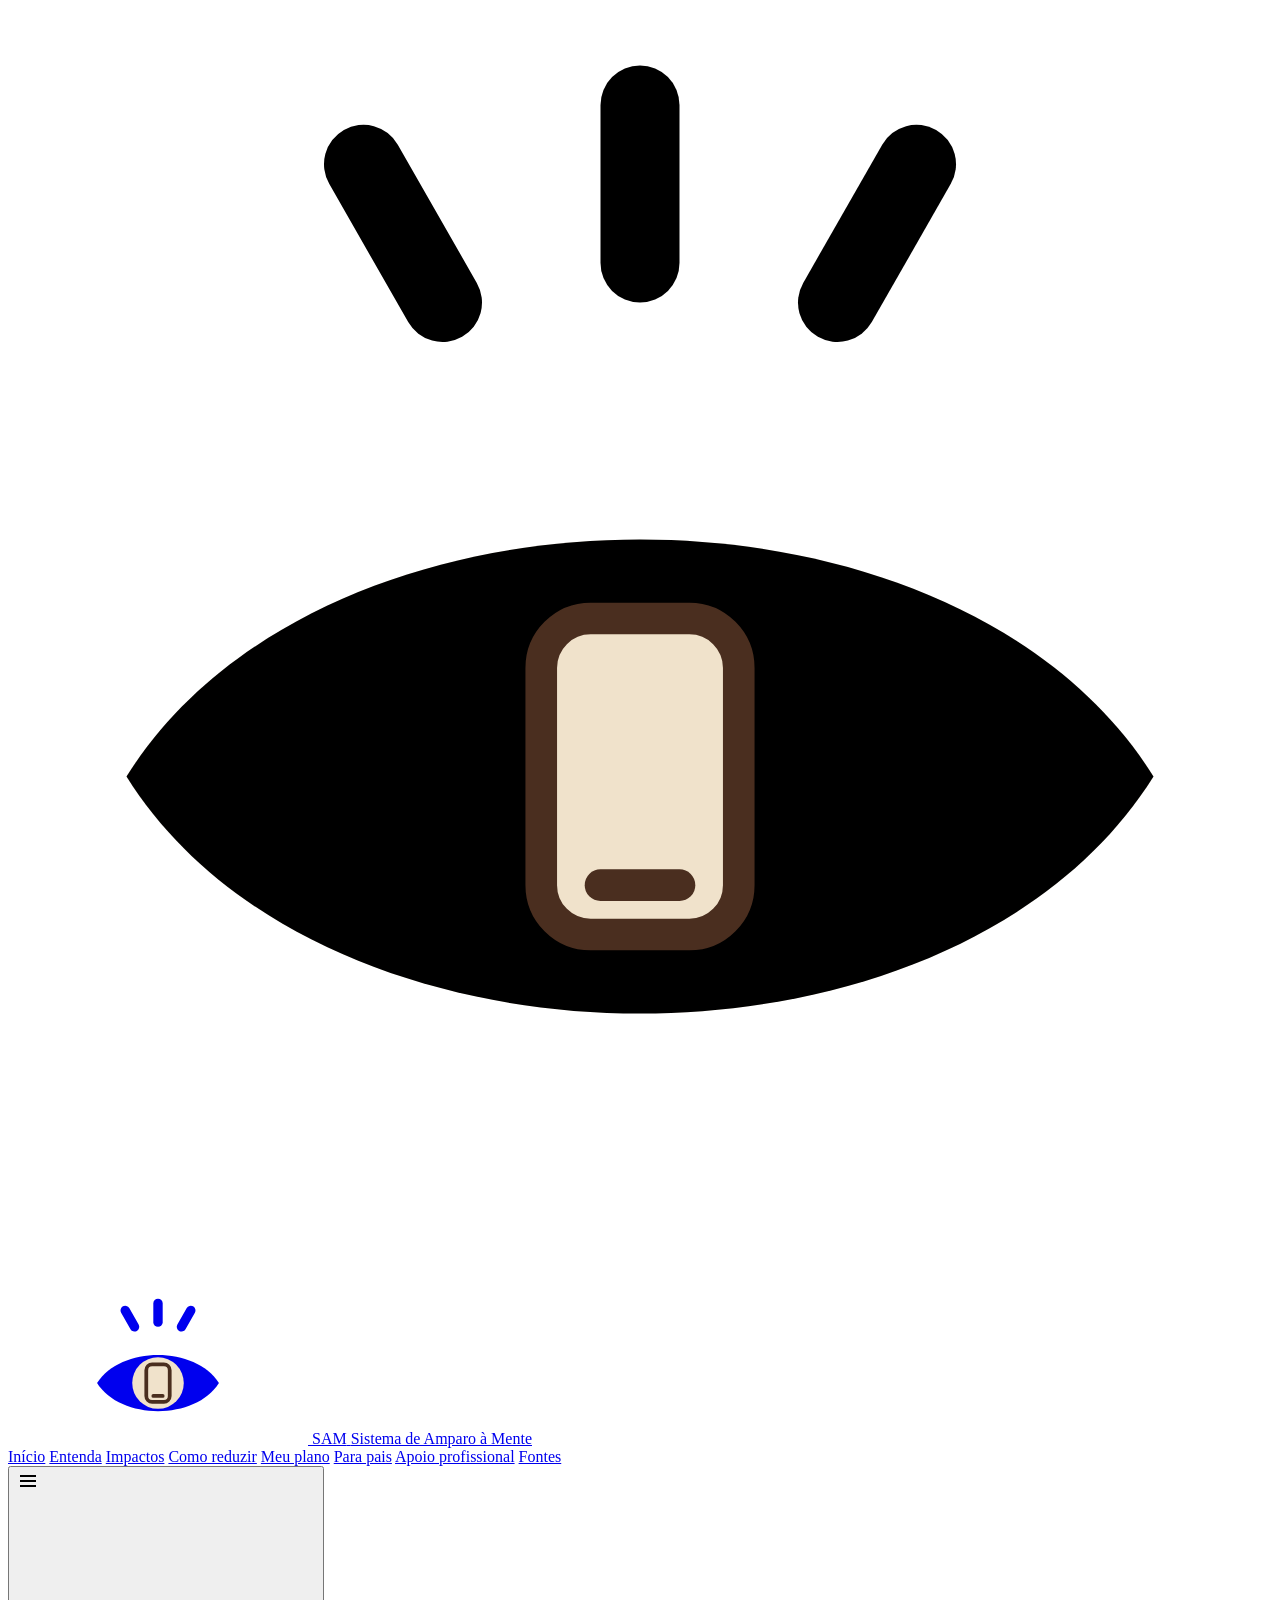
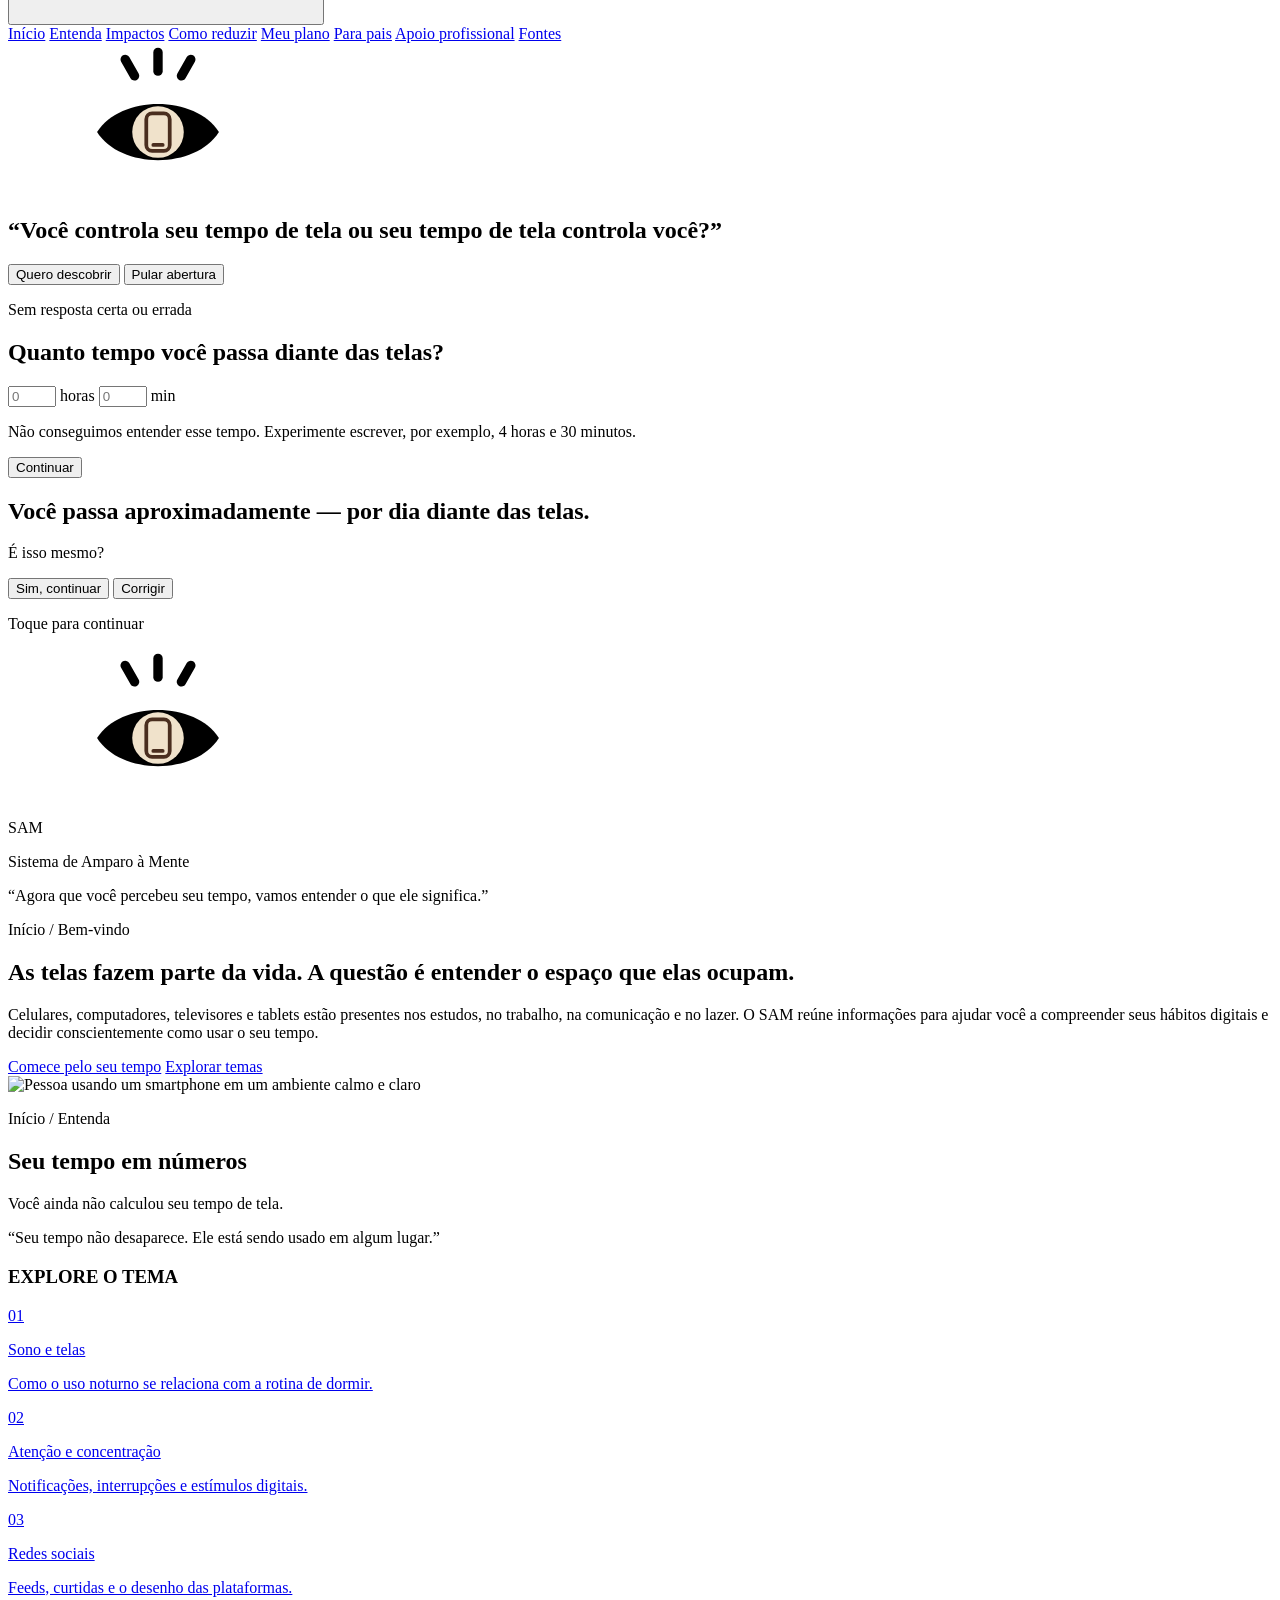
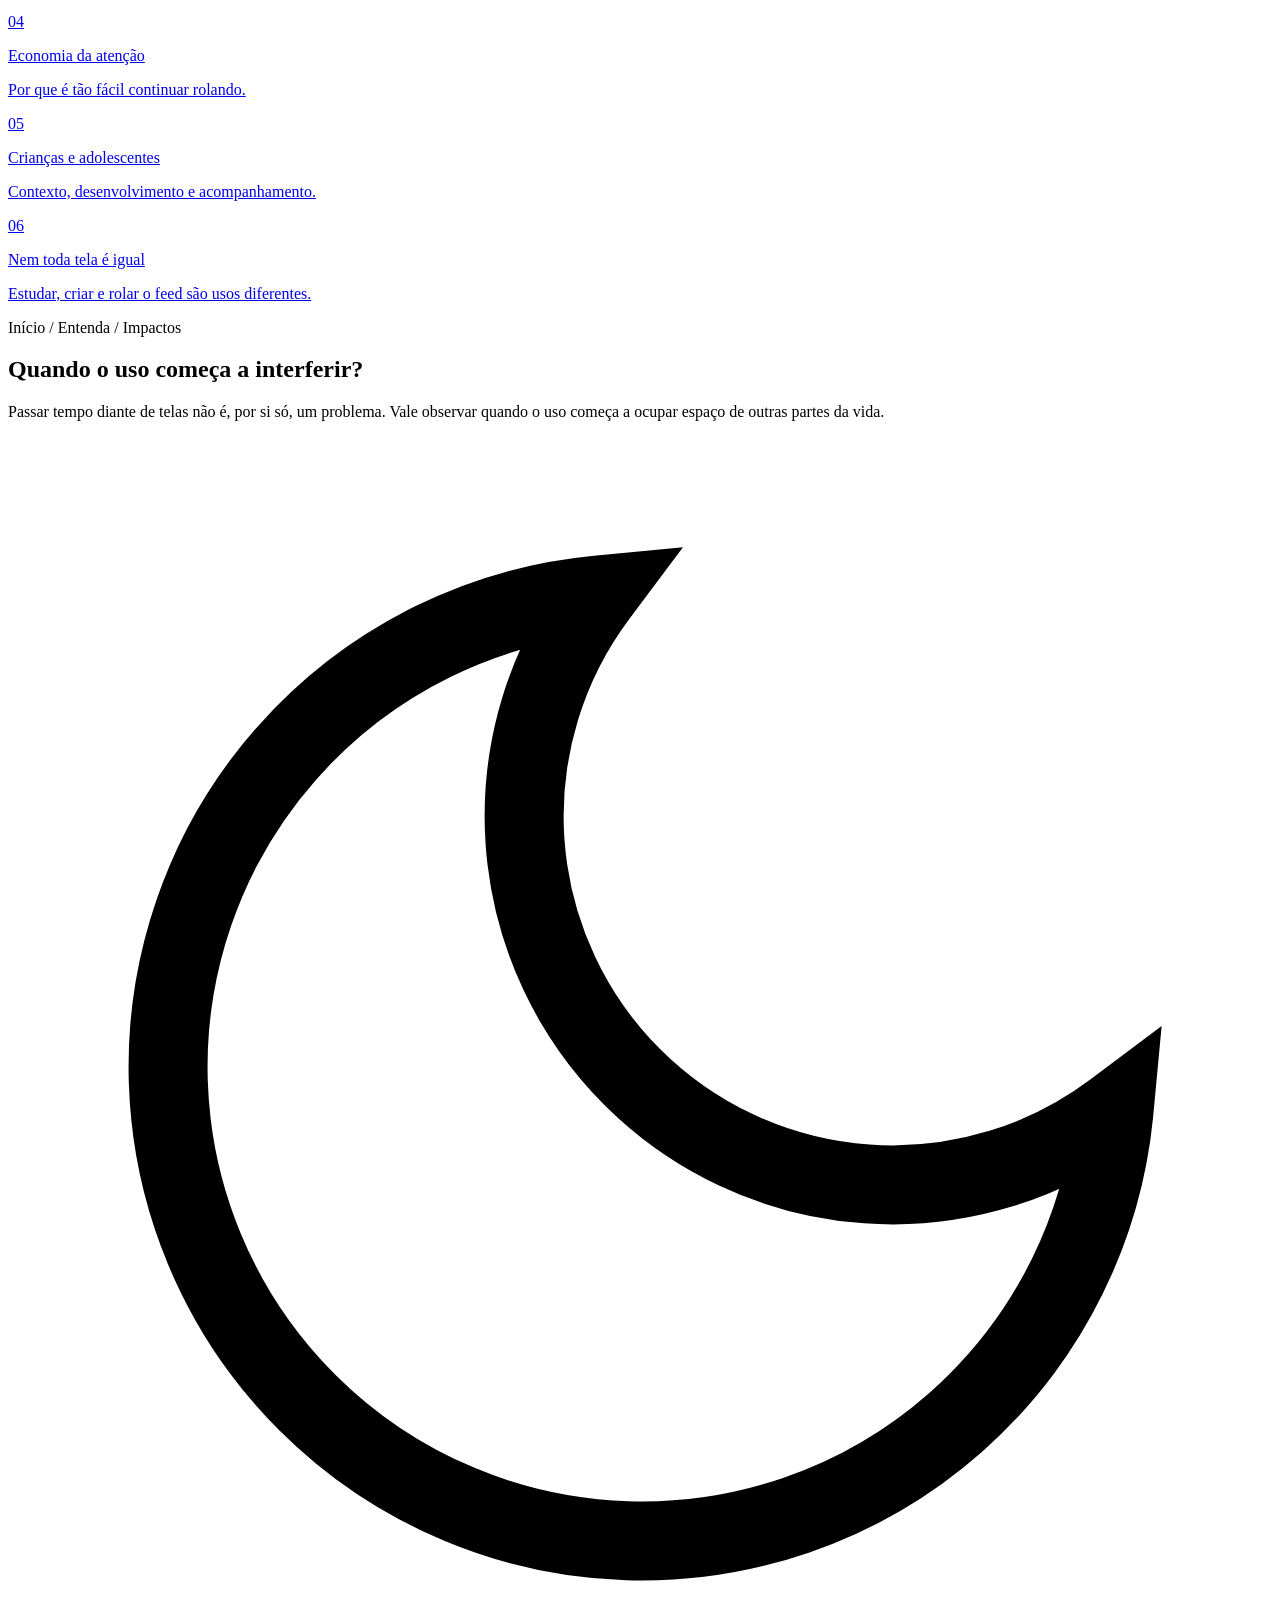
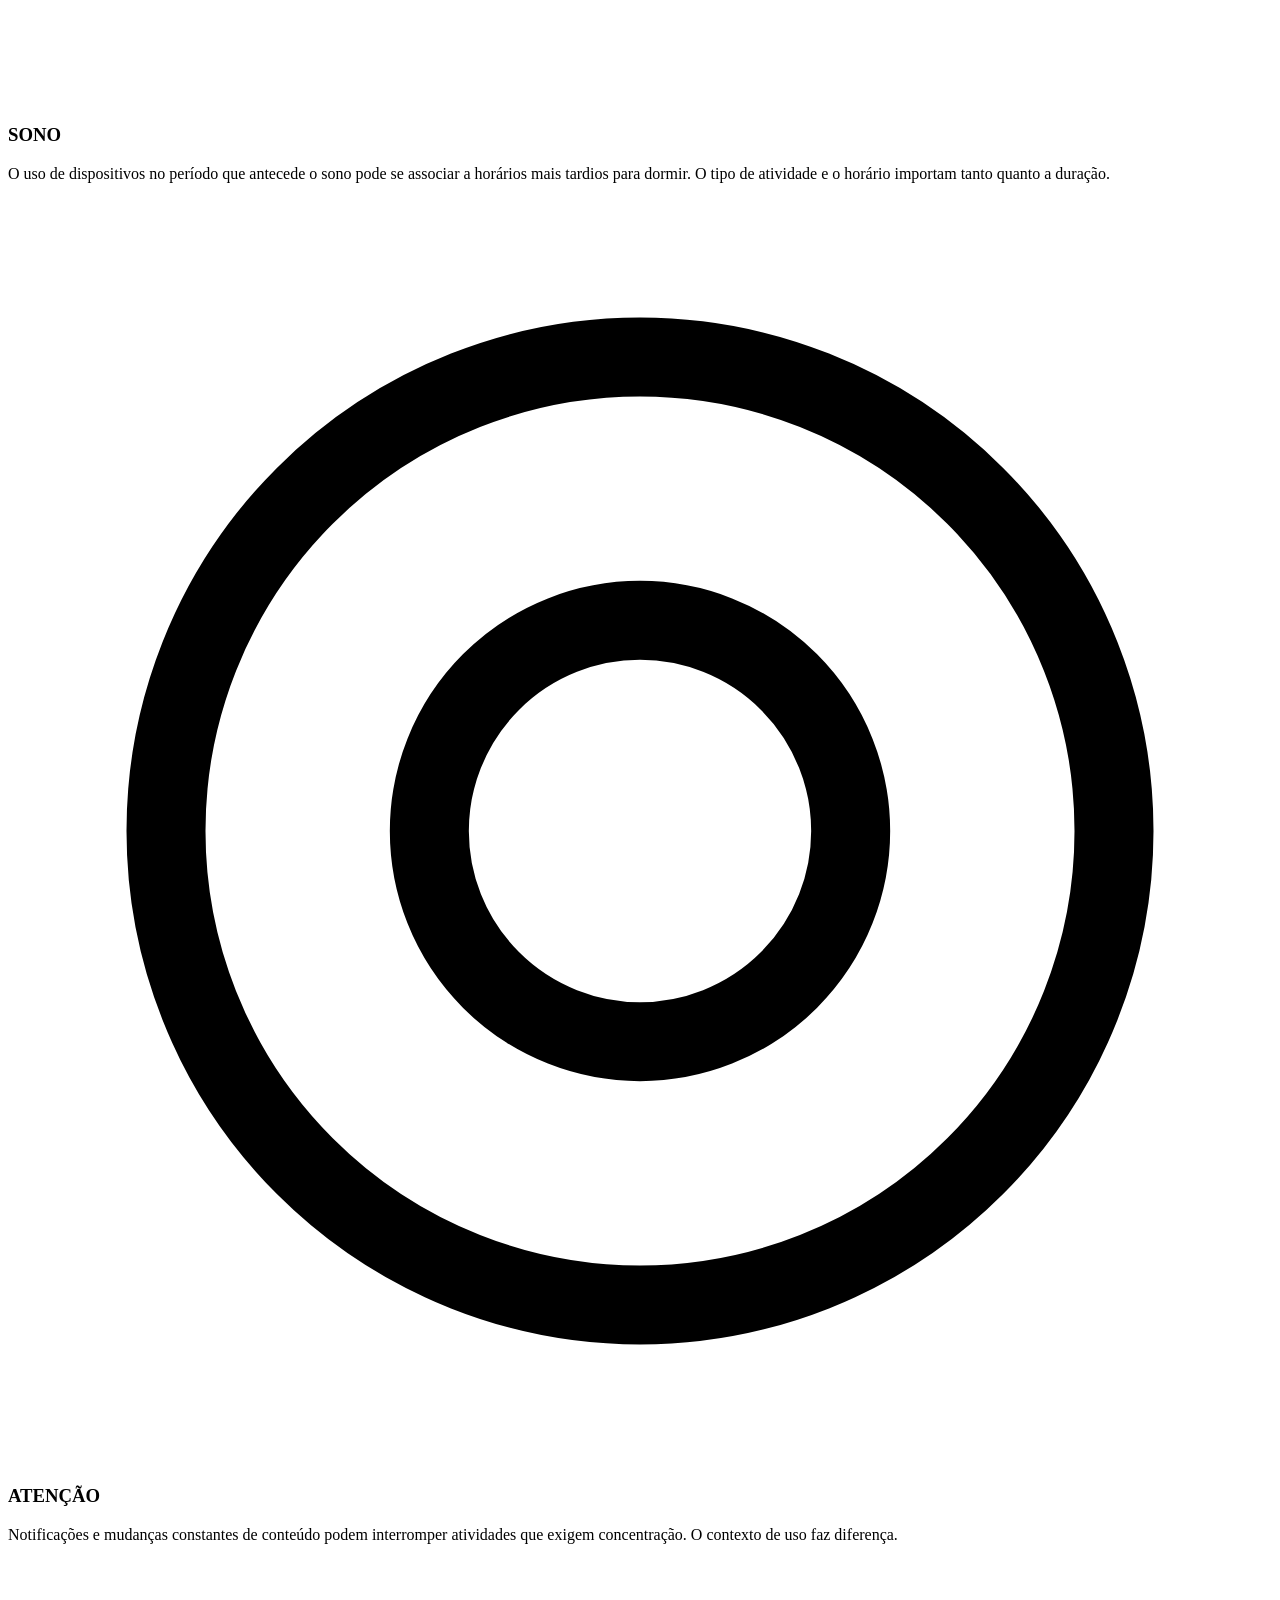
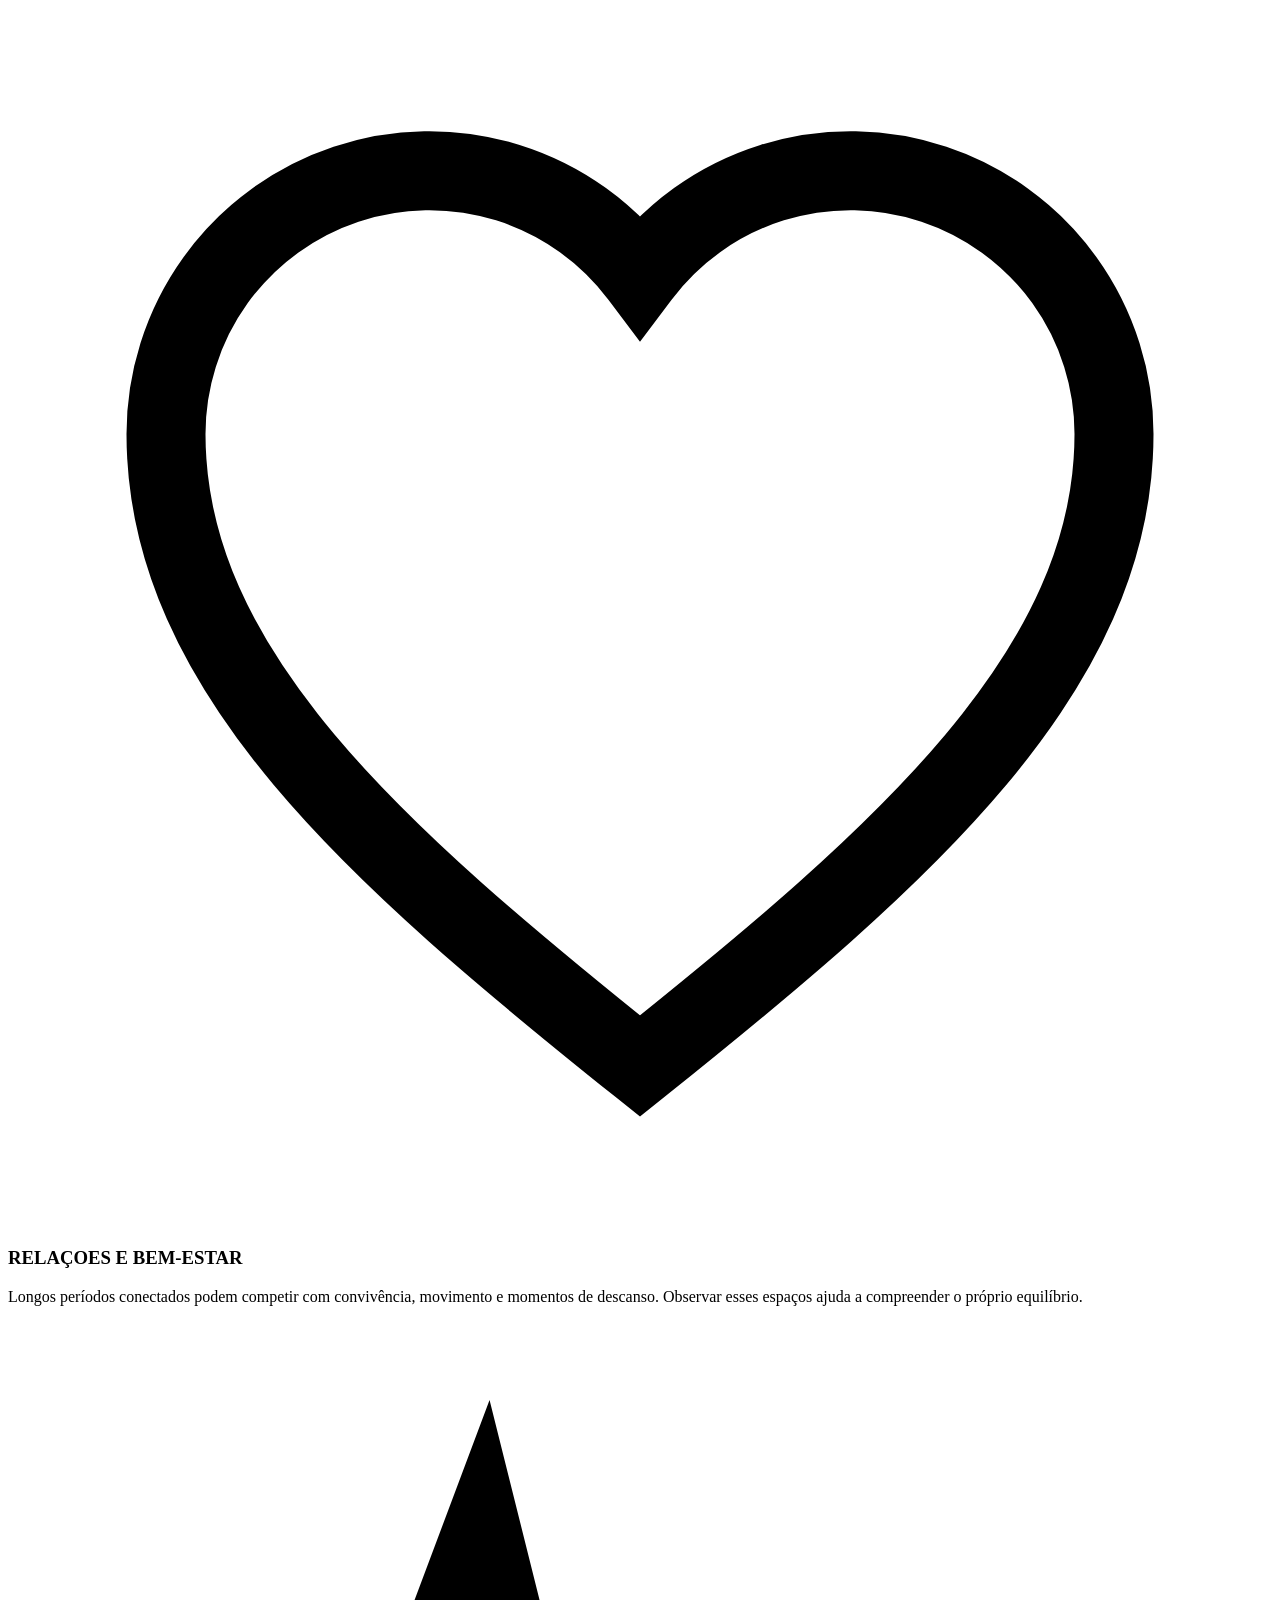
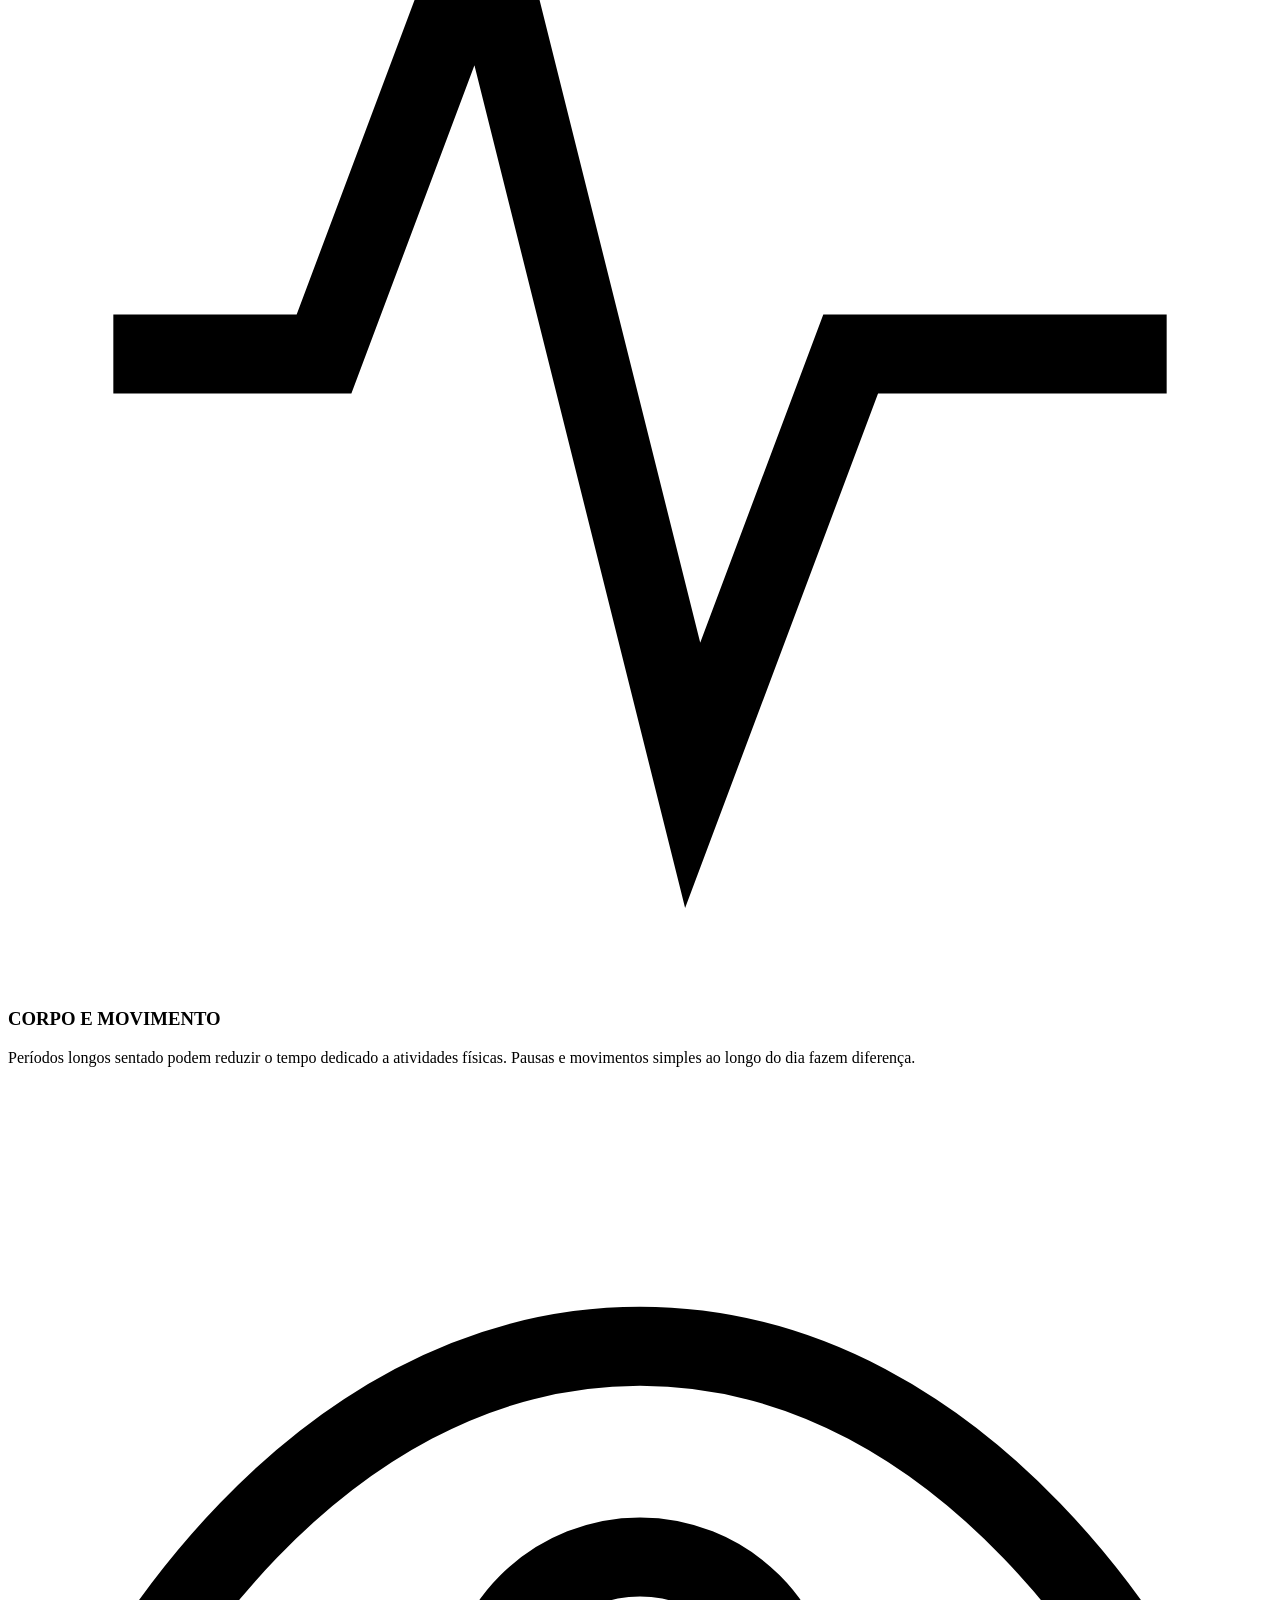
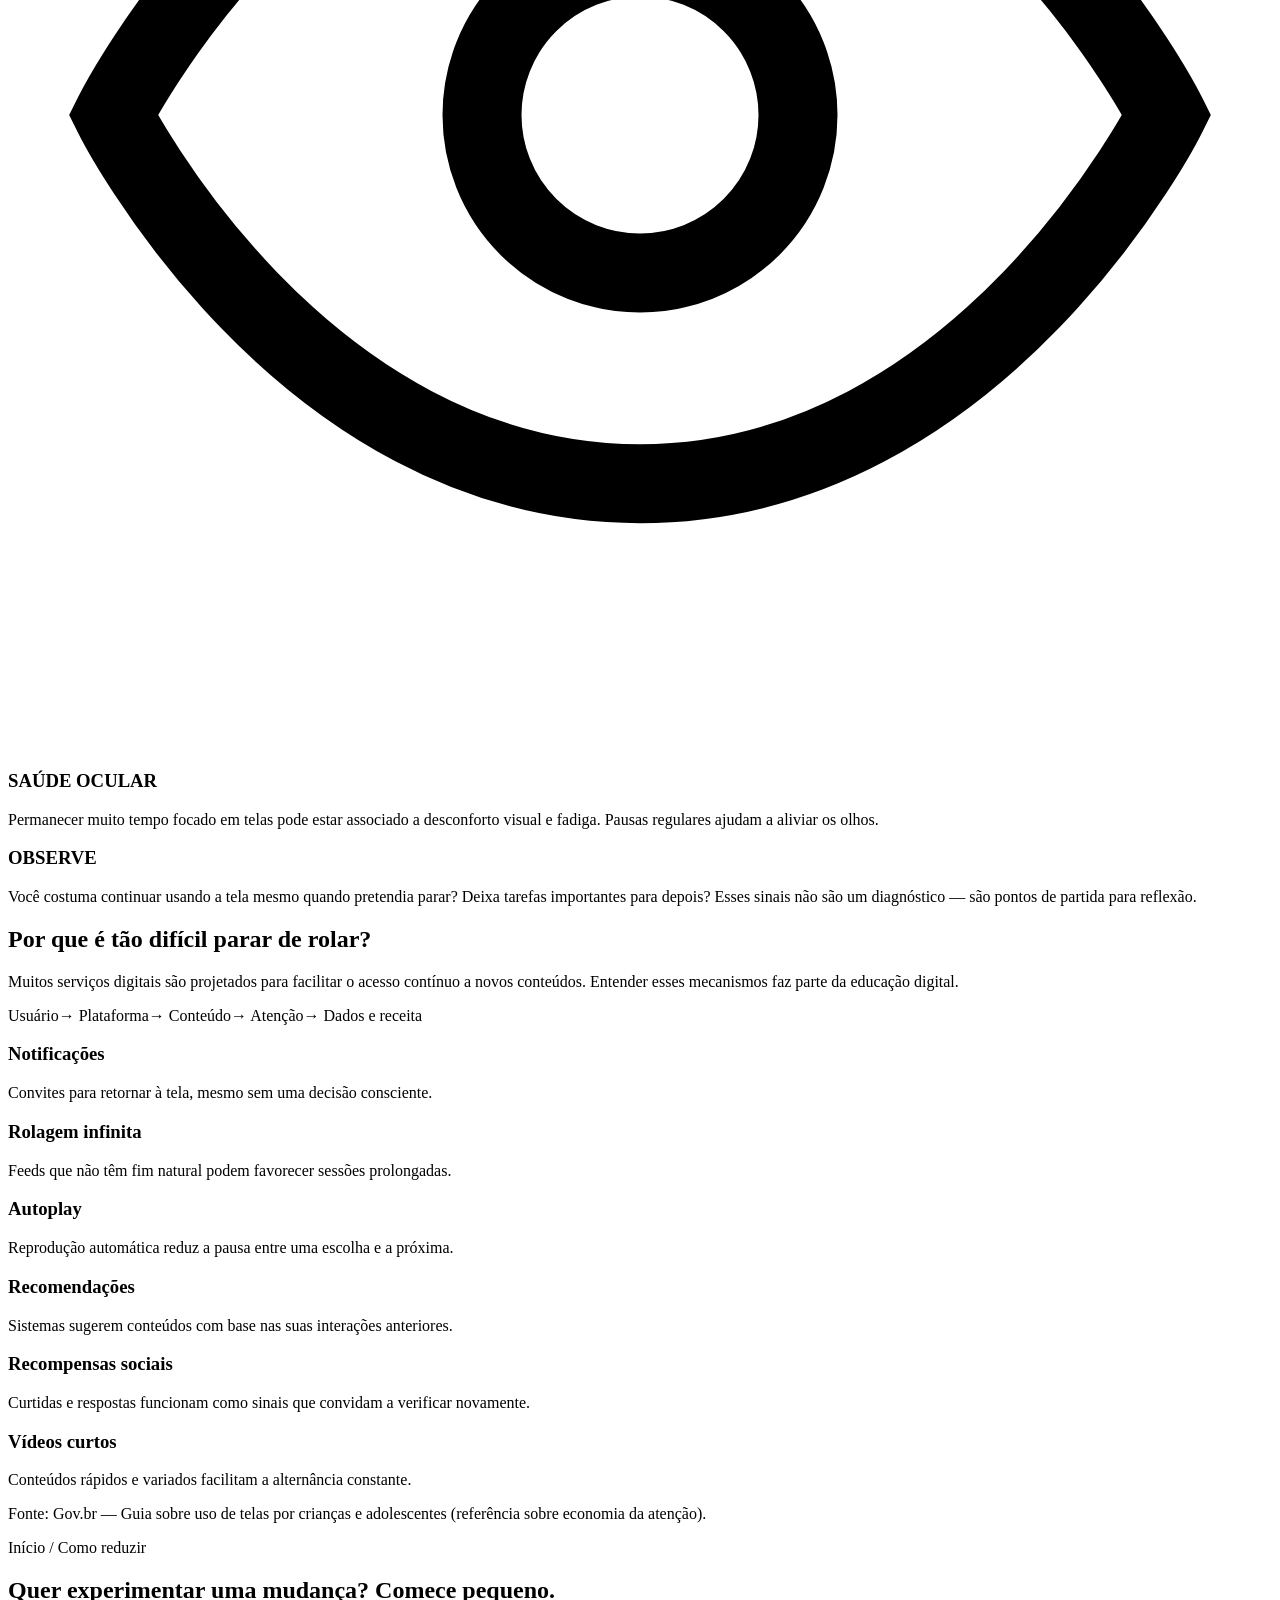
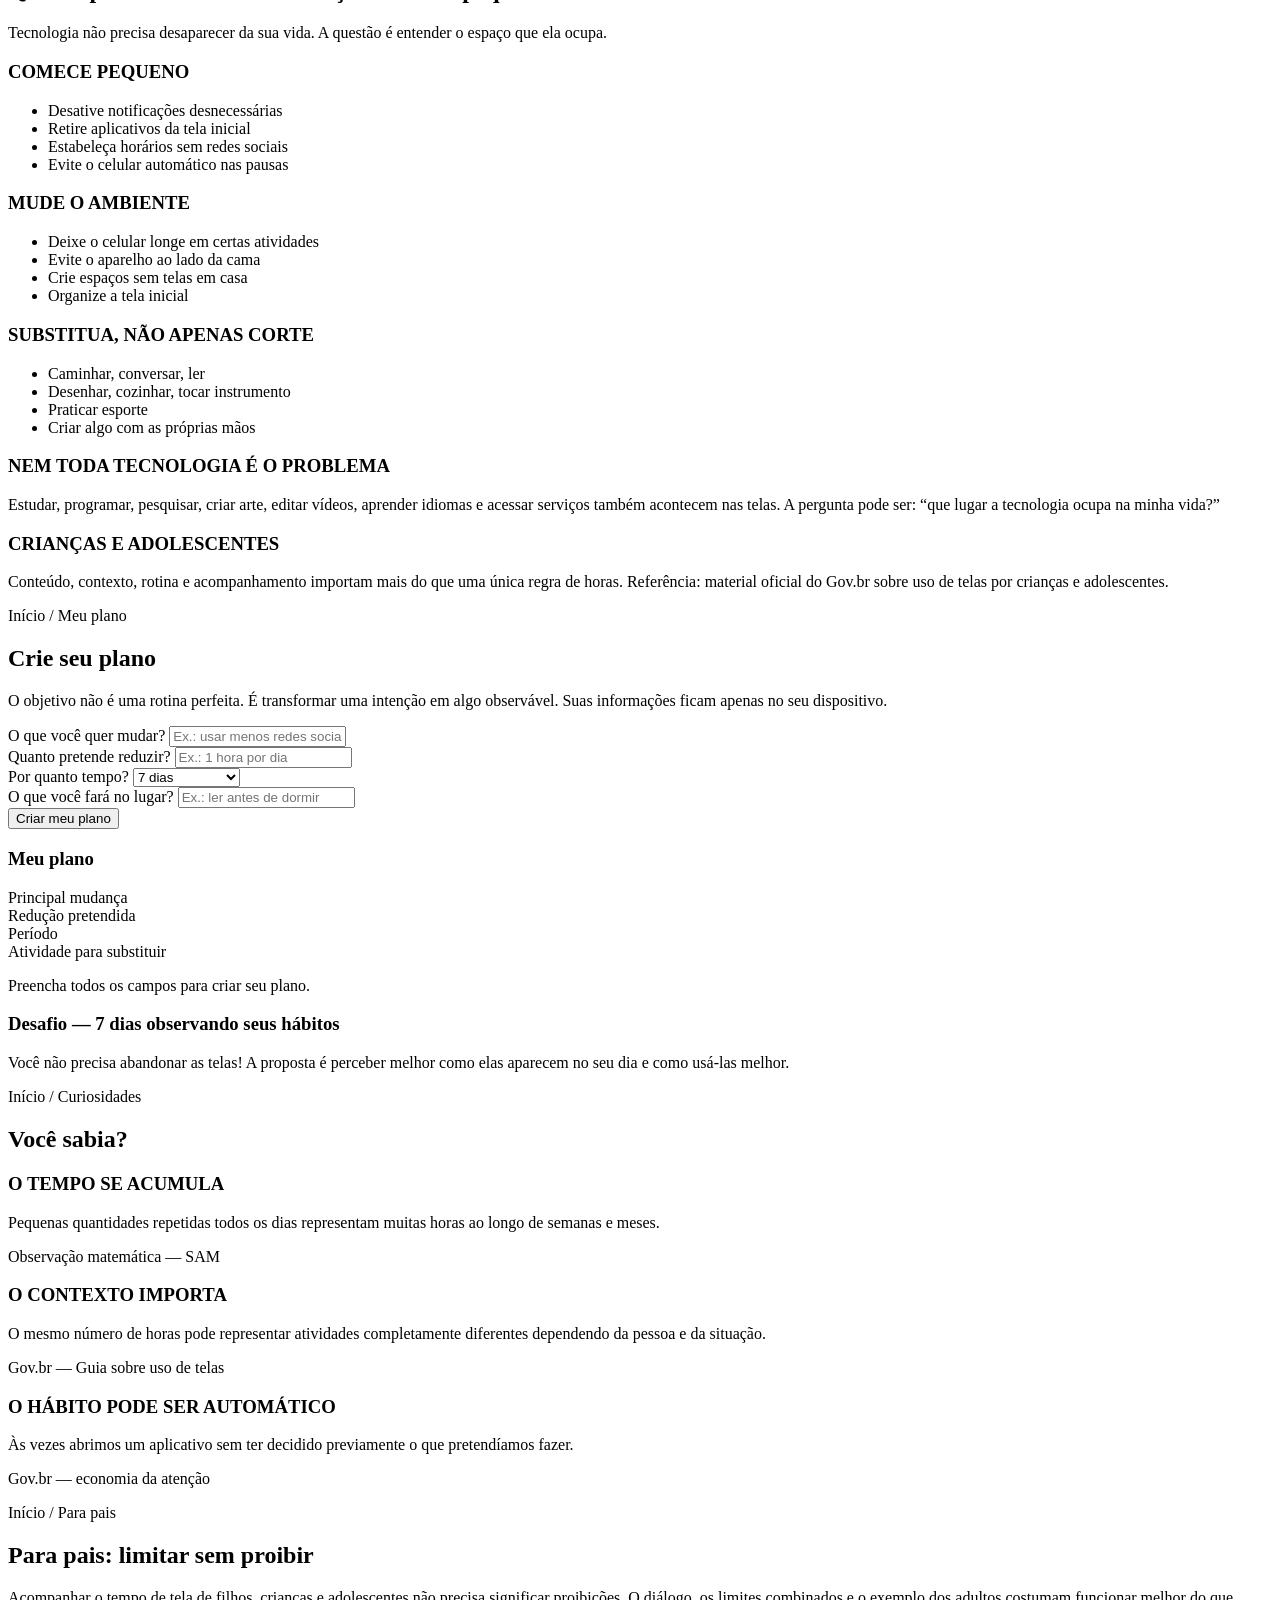
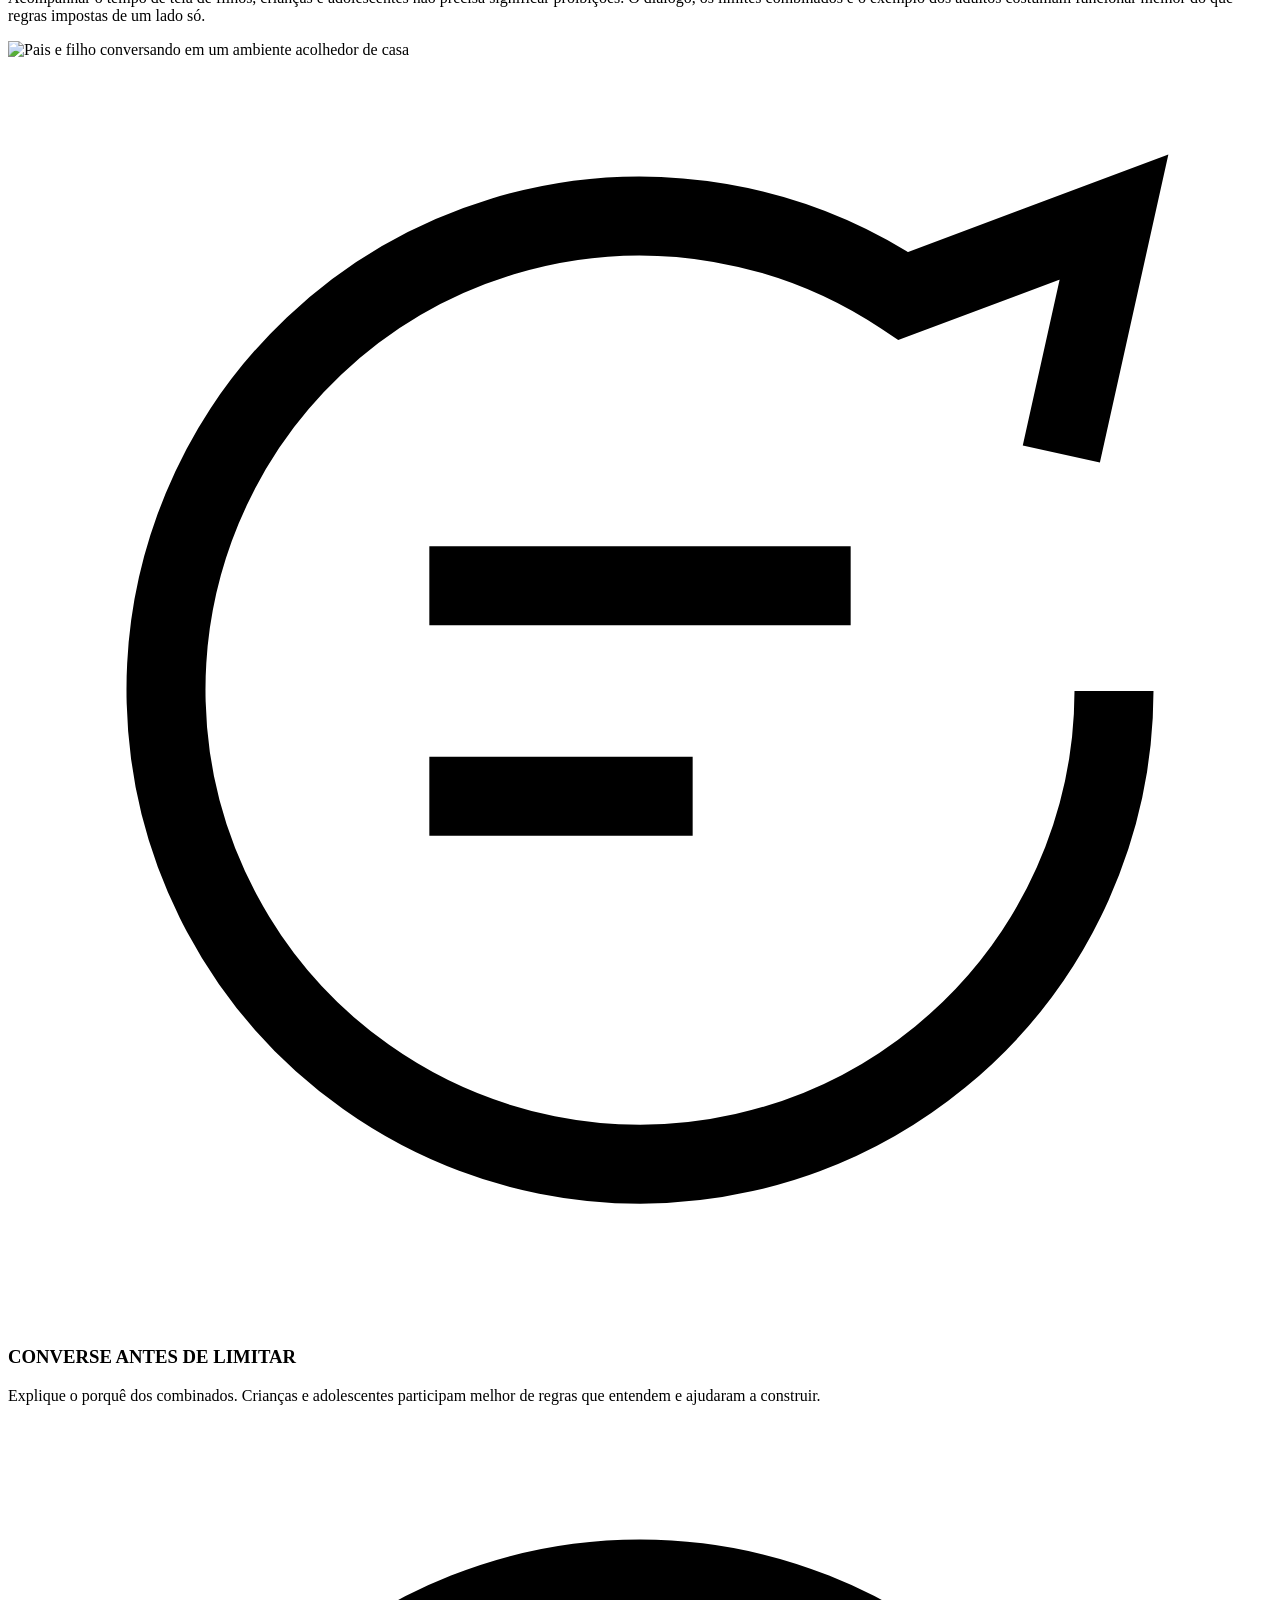
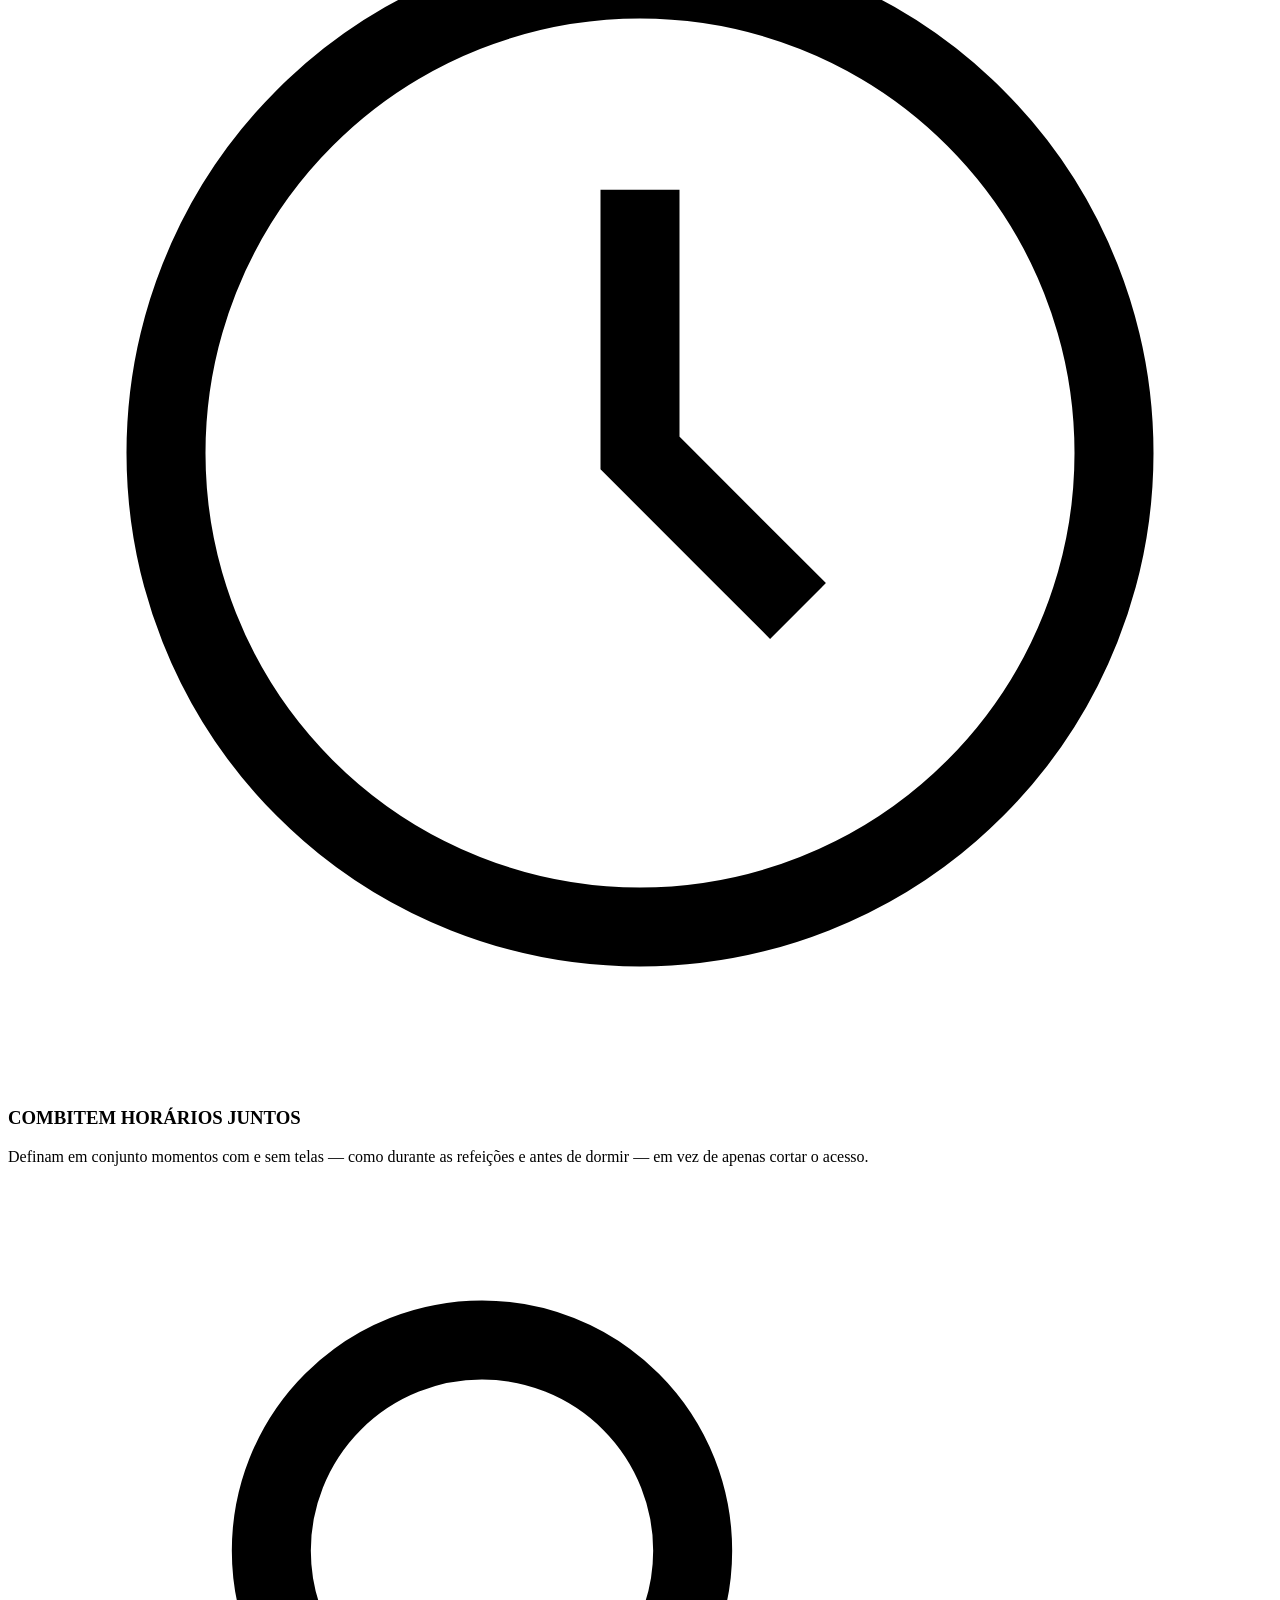
==== commit 3ba9f00a: "Update greeting from 'Hello' to 'Goodbye'" ====
--- a/SAM.html
+++ b/SAM.html
@@ -1,540 +1,540 @@
-<!DOCTYPE html>
-<html lang="pt-BR">
-<head>
-<meta charset="UTF-8">
-<meta name="viewport" content="width=device-width, initial-scale=1.0">
-<title>SAM — Descubra e entenda seu tempo de tela</title>
-<meta name="description" content="SAM é uma experiência interativa de conscientização sobre tempo de tela: descubra quanto tempo você dedica às telas, entenda os impactos e crie um plano para mudar.">
-<meta property="og:title" content="SAM — Descubra e entenda seu tempo de tela">
-<meta property="og:description" content="Uma experiência interativa de conscientização sobre tempo de tela e bem-estar digital.">
-<meta property="og:type" content="website">
-<meta name="twitter:card" content="summary_large_image">
-<link rel="preconnect" href="https://fonts.googleapis.com">
-<link href="https://fonts.googleapis.com/css2?family=Fraunces:opsz,wght@9..144,300;9..144,400;9..144,600&family=Inter:wght@300;400;500;600&display=swap" rel="stylesheet">
-<script src="https://cdn.tailwindcss.com"></script>
-<script>
-tailwind.config = {
-  theme: {
-    extend: {
-      colors: {
-        bark: '#4A2E1F',
-        cocoa: '#6B4226',
-        clay: '#A9896B',
-        sand: '#D9C3A5',
-        cream: '#EFE0C8',
-        linen: '#F7EFE1',
-        beige: '#F0E2CB'
-      },
-      fontFamily: {
-        display: ['Fraunces', 'serif'],
-        body: ['Inter', 'sans-serif']
-      }
-    }
-  }
-}
-</script>
-<link rel="stylesheet" href="site.css">
-</head>
-<body class="bg-linen text-bark antialiased">
-
-<svg width="0" height="0" aria-hidden="true">
-  <symbol id="logo-eye" viewBox="0 0 64 64">
-    <g stroke="currentColor" stroke-width="4" stroke-linecap="round">
-      <line x1="32" y1="4" x2="32" y2="12"/>
-      <line x1="18" y1="7" x2="22" y2="14"/>
-      <line x1="46" y1="7" x2="42" y2="14"/>
-    </g>
-    <path d="M6 38 C16 22, 48 22, 58 38 C48 54, 16 54, 6 38 Z" fill="currentColor"/>
-    <circle cx="32" cy="38" r="11" fill="#F0E2CB"/>
-    <rect x="27" y="30" width="10" height="16" rx="2.5" fill="#F0E2CB" stroke="#4A2E1F" stroke-width="1.6"/>
-    <line x1="30" y1="43.5" x2="34" y2="43.5" stroke="#4A2E1F" stroke-width="1.6" stroke-linecap="round"/>
-  </symbol>
-</svg>
-
-  <div id="splash" class="splash fixed inset-0 z-50 bg-linen flex items-center justify-center transition-opacity duration-700">
-  <div class="eye-logo text-bark w-24 h-24 md:w-28 md:h-28 absolute left-1/2 -translate-x-1/2">
-    <svg viewBox="0 0 64 64" class="w-full h-full" role="img" aria-label="SAM — olho com pupila de celular">
-      <clipPath id="eyeClip"><path d="M6 38 C16 22, 48 22, 58 38 C48 54, 16 54, 6 38 Z"/></clipPath>
-      <g clip-path="url(#eyeClip)">
-        <rect class="eyelid-top" x="0" y="0" width="64" height="40" fill="#F7EFE1"/>
-        <rect class="eyelid-bottom" x="0" y="36" width="64" height="34" fill="#F7EFE1"/>
-      </g>
-      <g stroke="currentColor" stroke-width="4" stroke-linecap="round">
-        <line x1="32" y1="4" x2="32" y2="12"/>
-        <line x1="18" y1="7" x2="22" y2="14"/>
-        <line x1="46" y1="7" x2="42" y2="14"/>
-      </g>
-      <path d="M6 38 C16 22, 48 22, 58 38 C48 54, 16 54, 6 38 Z" fill="currentColor"/>
-      <rect x="27" y="30" width="10" height="16" rx="2.5" fill="#F0E2CB" stroke="#4A2E1F" stroke-width="1.6"/>
-      <line x1="30" y1="43.5" x2="34" y2="43.5" stroke="#4A2E1F" stroke-width="1.6" stroke-linecap="round"/>
-    </svg>
-  </div>
-</div>
-
-<div id="app" class="relative min-h-screen">
-
-  <header id="site-header" class="fixed top-0 inset-x-0 z-40 bg-linen/90 backdrop-blur border-b border-sand/40 opacity-0 transition-opacity duration-700 pointer-events-none">
-    <div class="max-w-6xl mx-auto px-4 sm:px-6 flex items-center justify-between h-16">
-      <a href="#portal-hero" class="flex items-center gap-2.5 text-bark">
-        <svg class="w-8 h-8"><use href="#logo-eye"/></svg>
-        <span class="leading-tight">
-          <span class="block font-display font-semibold text-lg">SAM</span>
-          <span class="hidden sm:block text-[10px] uppercase tracking-widest text-clay">Sistema de Amparo à Mente</span>
-        </span>
-      </a>
-      <nav id="nav-links" class="hidden md:flex items-center gap-6 text-sm font-medium">
-        <a href="#portal-hero" class="hover:text-clay transition-colors">Início</a>
-        <a href="#entenda" class="hover:text-clay transition-colors">Entenda</a>
-        <a href="#impactos" class="hover:text-clay transition-colors">Impactos</a>
-        <a href="#reduzir" class="hover:text-clay transition-colors">Como reduzir</a>
-        <a href="#plano" class="hover:text-clay transition-colors">Meu plano</a>
-        <a href="#pais" class="hover:text-clay transition-colors">Para pais</a>
-        <a href="#apoio" class="hover:text-clay transition-colors">Apoio profissional</a>
-        <a href="#fontes" class="hover:text-clay transition-colors">Fontes</a>
-      </nav>
-      <div class="flex items-center gap-3">
-        <button id="burger" class="md:hidden p-2" aria-label="Abrir menu" aria-expanded="false">
-          <svg class="w-6 h-6" fill="none" stroke="currentColor" stroke-width="2"><path d="M4 7h16M4 12h16M4 17h16"/></svg>
-        </button>
-      </div>
-    </div>
-    <div id="mobile-menu" class="md:hidden hidden border-t border-sand/40 bg-linen">
-      <nav class="px-6 py-4 flex flex-col gap-4 text-sm font-medium">
-        <a href="#portal-hero">Início</a>
-        <a href="#entenda">Entenda</a>
-        <a href="#impactos">Impactos</a>
-        <a href="#reduzir">Como reduzir</a>
-        <a href="#plano">Meu plano</a>
-        <a href="#pais">Para pais</a>
-        <a href="#apoio">Apoio profissional</a>
-        <a href="#fontes">Fontes</a>
-      </nav>
-    </div>
-  </header>
-
-  <main class="relative">
-
-    <section id="experiencia-top" class="min-h-screen flex flex-col items-center justify-center px-6 relative">
-
-      <div id="s-welcome" class="screen max-w-2xl text-center flex flex-col items-center">
-        <div class="text-bark w-10 h-10 mb-10"><svg class="w-full h-full"><use href="#logo-eye"/></svg></div>
-        <h1 class="font-display text-3xl sm:text-4xl md:text-5xl leading-tight font-light">“Você controla seu tempo de tela ou seu tempo de tela controla você?”</h1>
-        <div class="w-2 h-2 rounded-full bg-clay mt-10 mb-10"></div>
-        <button id="btn-start" class="bg-bark text-linen rounded-full px-10 py-4 text-sm font-semibold tracking-widest uppercase hover:scale-105 hover:bg-cocoa transition-all duration-300 shadow-lg shadow-sand/40">Quero descobrir</button>
-        <button id="btn-skip" class="mt-8 text-xs text-clay underline underline-offset-4 hover:text-bark transition-colors">Pular abertura</button>
-      </div>
-
-      <div id="s-input" class="screen screen-hidden max-w-2xl text-center w-full">
-        <p class="text-clay text-sm uppercase tracking-widest mb-6">Sem resposta certa ou errada</p>
-        <h2 class="font-display text-3xl sm:text-4xl md:text-5xl font-light leading-tight">Quanto tempo você passa diante das telas?</h2>
-        <div class="mt-12 flex items-center justify-center gap-3">
-          <input id="time-h" type="number" min="0" max="24" inputmode="numeric" aria-label="Horas por dia" placeholder="0" class="w-24 sm:w-28 text-center font-display text-4xl bg-transparent border-b-2 border-sand focus:border-bark outline-none py-2">
-          <span class="text-clay text-sm">horas</span>
-          <input id="time-m" type="number" min="0" max="59" inputmode="numeric" aria-label="Minutos por dia" placeholder="0" class="w-24 sm:w-28 text-center font-display text-4xl bg-transparent border-b-2 border-sand focus:border-bark outline-none py-2">
-          <span class="text-clay text-sm">min</span>
-        </div>
-        <p id="input-error" class="hidden mt-4 text-sm text-clay bg-cream rounded-xl px-4 py-3 inline-block">Não conseguimos entender esse tempo. Experimente escrever, por exemplo, 4 horas e 30 minutos.</p>
-        <div class="mt-12">
-          <button id="btn-confirm" class="bg-bark text-linen rounded-full px-10 py-4 text-sm font-semibold tracking-widest uppercase hover:scale-105 hover:bg-cocoa transition-all duration-300">Continuar</button>
-        </div>
-      </div>
-
-      <div id="s-check" class="screen screen-hidden max-w-2xl text-center">
-        <h2 class="font-display text-2xl sm:text-3xl font-light">Você passa aproximadamente <span id="check-time" class="font-semibold">—</span> por dia diante das telas.</h2>
-        <p class="mt-6 text-clay">É isso mesmo?</p>
-        <div class="mt-10 flex flex-col sm:flex-row gap-4 justify-center">
-          <button id="btn-yes" class="bg-bark text-linen rounded-full px-8 py-3.5 text-sm font-semibold tracking-widest uppercase hover:scale-105 hover:bg-cocoa transition-all duration-300">Sim, continuar</button>
-          <button id="btn-fix" class="border border-sand rounded-full px-8 py-3.5 text-sm font-semibold tracking-widest uppercase hover:bg-cream transition-colors">Corrigir</button>
-        </div>
-      </div>
-
-      <div id="s-story" class="screen screen-hidden absolute inset-0 z-20 bg-linen flex flex-col items-center justify-center px-6 cursor-pointer" aria-live="polite">
-        <div class="absolute top-8 left-1/2 -translate-x-1/2 flex gap-2" id="story-dots" aria-hidden="true"></div>
-        <div id="story-stage" class="max-w-3xl text-center"></div>
-        <p id="story-hint" class="absolute bottom-10 text-xs text-clay tracking-widest uppercase">Toque para continuar</p>
-      </div>
-
-      <div id="s-brand" class="screen screen-hidden absolute inset-0 z-20 bg-linen flex flex-col items-center justify-center text-center px-6">
-        <div class="text-bark w-20 h-20 mb-8 reveal"><svg class="w-full h-full"><use href="#logo-eye"/></svg></div>
-        <p class="font-display text-4xl font-semibold tracking-wide reveal">SAM</p>
-        <p class="mt-2 text-clay text-sm uppercase tracking-widest reveal">Sistema de Amparo à Mente</p>
-        <p class="mt-10 font-display text-xl sm:text-2xl font-light reveal">“Agora que você percebeu seu tempo, vamos entender o que ele significa.”</p>
-      </div>
-
-    </section>
-
-    <div id="portal" class="opacity-0 transition-opacity duration-1000 hidden">
-
-      <section id="portal-hero" class="pt-28 pb-20 px-6">
-        <div class="max-w-6xl mx-auto">
-          <p class="text-xs text-clay uppercase tracking-widest mb-4">Início / Bem-vindo</p>
-          <div class="grid lg:grid-cols-2 gap-12 items-center">
-            <div class="reveal">
-              <h2 class="font-display text-4xl md:text-5xl font-light leading-tight">As telas fazem parte da vida. A questão é entender o espaço que elas ocupam.</h2>
-              <p class="mt-6 text-cocoa leading-relaxed max-w-xl">Celulares, computadores, televisores e tablets estão presentes nos estudos, no trabalho, na comunicação e no lacer. O SAM reúne informações para ajudar você a compreender seus hábitos digitais e decidir conscientemente como usar o seu tempo.</p>
-              <div class="mt-8 flex flex-wrap gap-4">
-                <a href="#experiencia-top" onclick="restartExperience()" class="bg-bark text-linen rounded-full px-8 py-3.5 text-sm font-semibold tracking-widest uppercase hover:bg-cocoa transition-colors">Comece pelo seu tempo</a>
-                <a href="#temas" class="border border-sand rounded-full px-8 py-3.5 text-sm font-semibold tracking-widest uppercase hover:bg-cream transition-colors">Explorar temas</a>
-              </div>
-            </div>
-            <div class="reveal">
-              <img src="https://images.unsplash.com/photo-1516321318423-f06f85e504b3?w=1000&q=80" alt="Pessoa usando um smartphone em um ambiente calmo e claro" class="rounded-3xl w-full object-cover aspect-[4/3] shadow-lg shadow-sand/30">
-            </div>
-          </div>
-        </div>
-      </section>
-
-      <section id="entenda" class="py-20 px-6 bg-cream/60">
-        <div class="max-w-6xl mx-auto">
-          <p class="text-xs text-clay uppercase tracking-widest mb-4">Início / Entenda</p>
-          <h2 class="font-display text-3xl md:text-4xl font-light reveal">Seu tempo em números</h2>
-          <p id="entenda-empty" class="mt-6 reveal">Você ainda não calculou seu tempo de tela.</p>
-          <div id="entenda-grid" class="hidden mt-10 grid grid-cols-2 lg:grid-cols-4 gap-4"></div>
-          <p id="entenda-note" class="hidden mt-6 text-sm text-clay">“Seu tempo não desaparece. Ele está sendo usado em algum lugar.”</p>
-          <div class="mt-8 reveal">
-            <h3 class="font-display text-xl font-semibold">EXPLORE O TEMA</h3>
-            <div class="mt-6 grid sm:grid-cols-2 lg:grid-cols-3 gap-4">
-              <a href="#impactos" class="bg-linen rounded-2xl p-6 border border-sand/40 hover:shadow-md transition-shadow"><span class="text-clay text-sm font-semibold">01</span><p class="mt-2 font-medium">Sono e telas</p><p class="mt-1 text-sm text-cocoa">Como o uso noturno se relaciona com a rotina de dormir.</p></a>
-              <a href="#impactos" class="bg-linen rounded-2xl p-6 border border-sand/40 hover:shadow-md transition-shadow"><span class="text-clay text-sm font-semibold">02</span><p class="mt-2 font-medium">Atenção e concentração</p><p class="mt-1 text-sm text-cocoa">Notificações, interrupções e estímulos digitais.</p></a>
-              <a href="#impactos" class="bg-linen rounded-2xl p-6 border border-sand/40 hover:shadow-md transition-shadow"><span class="text-clay text-sm font-semibold">03</span><p class="mt-2 font-medium">Redes sociais</p><p class="mt-1 text-sm text-cocoa">Feeds, curtidas e o desenho das plataformas.</p></a>
-              <a href="#economia" class="bg-linen rounded-2xl p-6 border border-sand/40 hover:shadow-md transition-shadow"><span class="text-clay text-sm font-semibold">04</span><p class="mt-2 font-medium">Economia da atenção</p><p class="mt-1 text-sm text-cocoa">Por que é tão fácil continuar rolando.</p></a>
-              <a href="#reduzir" class="bg-linen rounded-2xl p-6 border border-sand/40 hover:shadow-md transition-shadow"><span class="text-clay text-sm font-semibold">05</span><p class="mt-2 font-medium">Crianças e adolescentes</p><p class="mt-1 text-sm text-cocoa">Contexto, desenvolvimento e acompanhamento.</p></a>
-              <a href="#reduzir" class="bg-linen rounded-2xl p-6 border border-sand/40 hover:shadow-md transition-shadow"><span class="text-clay text-sm font-semibold">06</span><p class="mt-2 font-medium">Nem toda tela é igual</p><p class="mt-1 text-sm text-cocoa">Estudar, criar e rolar o feed são usos diferentes.</p></a>
-            </div>
-          </div>
-        </div>
-      </section>
-
-      <section id="impactos" class="py-20 px-6">
-        <div class="max-w-6xl mx-auto">
-          <p class="text-xs text-clay uppercase tracking-widest mb-4">Início / Entenda / Impactos</p>
-          <h2 class="font-display text-3xl md:text-4xl font-light reveal">Quando o uso começa a interferir?</h2>
-          <p class="mt-4 text-cocoa max-w-2xl reveal">Passar tempo diante de telas não é, por si só, um problema. Vale observar quando o uso começa a ocupar espaço de outras partes da vida.</p>
-          <div class="mt-10 grid sm:grid-cols-2 lg:grid-cols-3 gap-5">
-            <article class="bg-linen border border-sand/40 rounded-2xl p-6 reveal">
-              <svg class="w-8 h-8 text-cocoa" fill="none" stroke="currentColor" stroke-width="1.5" viewBox="0 0 24 24"><path d="M21 12.8A9 9 0 1 1 11.2 3 7 7 0 0 0 21 12.8z"/></svg>
-              <h3 class="mt-4 font-semibold">SONO</h3>
-              <p class="mt-2 text-sm text-cocoa leading-relaxed">O uso de dispositivos no período que antecede o sono pode se associar a horários mais tardios para dormir. O tipo de atividade e o horário importam tanto quanto a duração.</p>
-            </article>
-            <article class="bg-linen border border-sand/40 rounded-2xl p-6 reveal">
-              <svg class="w-8 h-8 text-cocoa" fill="none" stroke="currentColor" stroke-width="1.5" viewBox="0 0 24 24"><circle cx="12" cy="12" r="9"/><circle cx="12" cy="12" r="4"/></svg>
-              <h3 class="mt-4 font-semibold">ATENÇÃO</h3>
-              <p class="mt-2 text-sm text-cocoa leading-relaxed">Notificações e mudanças constantes de conteúdo podem interromper atividades que exigem concentração. O contexto de uso faz diferença.</p>
-            </article>
-            <article class="bg-linen border border-sand/40 rounded-2xl p-6 reveal">
-              <svg class="w-8 h-8 text-cocoa" fill="none" stroke="currentColor" stroke-width="1.5" viewBox="0 0 24 24"><path d="M12 21C7 17 3 13.5 3 9a5 5 0 0 1 9-3 5 5 0 0 1 9 3c0 4.5-4 8-9 12z"/></svg>
-              <h3 class="mt-4 font-semibold">RELAÇOES E BEM-ESTAR</h3>
-              <p class="mt-2 text-sm text-cocoa leading-relaxed">Longos períodos conectados podem competir com convivência, movimento e momentos de descanso. Observar esses espaços ajuda a compreender o próprio equilíbrio.</p>
-            </article>
-            <article class="bg-linen border border-sand/40 rounded-2xl p-6 reveal">
-              <svg class="w-8 h-8 text-cocoa" fill="none" stroke="currentColor" stroke-width="1.5" viewBox="0 0 24 24"><path d="M2 12h4l3-8 4 16 3-8h6"/></svg>
-              <h3 class="mt-4 font-semibold">CORPO E MOVIMENTO</h3>
-              <p class="mt-2 text-sm text-cocoa leading-relaxed">Períodos longos sentado podem reduzir o tempo dedicado a atividades físicas. Pausas e movimentos simples ao longo do dia fazem diferença.</p>
-            </article>
-            <article class="bg-linen border border-sand/40 rounded-2xl p-6 reveal">
-              <svg class="w-8 h-8 text-cocoa" fill="none" stroke="currentColor" stroke-width="1.5" viewBox="0 0 24 24"><path d="M2 12s3.5-7 10-7 10 7 10 7-3.5 7-10 7-10-7-10-7z"/><circle cx="12" cy="12" r="3"/></svg>
-              <h3 class="mt-4 font-semibold">SAÚDE OCULAR</h3>
-              <p class="mt-2 text-sm text-cocoa leading-relaxed">Permanecer muito tempo focado em telas pode estar associado a desconforto visual e fadiga. Pausas regulares ajudam a aliviar os olhos.</p>
-            </article>
-            <article class="bg-cream border border-sand rounded-2xl p-6 reveal">
-              <h3 class="font-semibold">OBSERVE</h3>
-              <p class="mt-2 text-sm text-cocoa leading-relaxed">Você costuma continuar usando a tela mesmo quando pretendia parar? Deixa tarefas importantes para depois? Esses sinais não são um diagnóstico — são pontos de partida para reflexão.</p>
-            </article>
-          </div>
-        </div>
-      </section>
-
-      <section id="economia" class="py-20 px-6 bg-bark text-linen">
-        <div class="max-w-4xl mx-auto text-center">
-          <h2 class="font-display text-3xl md:text-4xl font-light reveal">Por que é tão difícil parar de rolar?</h2>
-          <p class="mt-4 text-sand max-w-2xl mx-auto reveal">Muitos serviços digitais são projetados para facilitar o acesso contínuo a novos conteúdos. Entender esses mecanismos faz parte da educação digital.</p>
-          <div class="mt-12 flex flex-wrap justify-center gap-3 text-sm reveal">
-            <span class="border border-sand/40 rounded-full px-5 py-2">Usuário</span><span class="text-sand self-center">→</span>
-            <span class="border border-sand/40 rounded-full px-5 py-2">Plataforma</span><span class="text-sand self-center">→</span>
-            <span class="border border-sand/40 rounded-full px-5 py-2">Conteúdo</span><span class="text-sand self-center">→</span>
-            <span class="border border-sand/40 rounded-full px-5 py-2">Atenção</span><span class="text-sand self-center">→</span>
-            <span class="border border-sand/40 rounded-full px-5 py-2">Dados e receita</span>
-          </div>
-          <div class="mt-12 grid sm:grid-cols-2 lg:grid-cols-3 gap-4 text-left">
-            <div class="bg-cocoa/40 rounded-2xl p-5 reveal"><h3 class="font-semibold">Notificações</h3><p class="mt-1 text-sm text-sand">Convites para retornar à tela, mesmo sem uma decisão consciente.</p></div>
-            <div class="bg-cocoa/40 rounded-2xl p-5 reveal"><h3 class="font-semibold">Rolagem infinita</h3><p class="mt-1 text-sm text-sand">Feeds que não têm fim natural podem favorecer sessões prolongadas.</p></div>
-            <div class="bg-cocoa/40 rounded-2xl p-5 reveal"><h3 class="font-semibold">Autoplay</h3><p class="mt-1 text-sm text-sand">Reprodução automática reduz a pausa entre uma escolha e a próxima.</p></div>
-            <div class="bg-cocoa/40 rounded-2xl p-5 reveal"><h3 class="font-semibold">Recomendações</h3><p class="mt-1 text-sm text-sand">Sistemas sugerem conteúdos com base nas suas interações anteriores.</p></div>
-            <div class="bg-cocoa/40 rounded-2xl p-5 reveal"><h3 class="font-semibold">Recompensas sociais</h3><p class="mt-1 text-sm text-sand">Curtidas e respostas funcionam como sinais que convidam a verificar novamente.</p></div>
-            <div class="bg-cocoa/40 rounded-2xl p-5 reveal"><h3 class="font-semibold">Vídeos curtos</h3><p class="mt-1 text-sm text-sand">Conteúdos rápidos e variados facilitam a alternância constante.</p></div>
-          </div>
-          <p class="mt-10 text-sm text-sand reveal">Fonte: Gov.br — Guia sobre uso de telas por crianças e adolescentes (referência sobre economia da atenção).</p>
-        </div>
-      </section>
-
-      <section id="reduzir" class="py-20 px-6">
-        <div class="max-w-6xl mx-auto">
-          <p class="text-xs text-clay uppercase tracking-widest mb-4">Início / Como reduzir</p>
-          <h2 class="font-display text-3xl md:text-4xl font-light reveal">Quer experimentar uma mudança? Comece pequeno.</h2>
-          <p class="mt-4 text-cocoa max-w-2xl reveal">Tecnologia não precisa desaparecer da sua vida. A questão é entender o espaço que ela ocupa.</p>
-          <div class="mt-10 grid lg:grid-cols-3 gap-5">
-            <div class="bg-cream/70 rounded-2xl p-7 reveal">
-              <h3 class="font-display text-xl font-semibold">COMECE PEQUENO</h3>
-              <ul class="mt-4 space-y-2 text-sm text-cocoa list-disc list-inside">
-                <li>Desative notificações desnecessárias</li>
-                <li>Retire aplicativos da tela inicial</li>
-                <li>Estabeleça horários sem redes sociais</li>
-                <li>Evite o celular automático nas pausas</li>
-              </ul>
-            </div>
-            <div class="bg-cream/70 rounded-2xl p-7 reveal">
-              <h3 class="font-display text-xl font-semibold">MUDE O AMBIENTE</h3>
-              <ul class="mt-4 space-y-2 text-sm text-cocoa list-disc list-inside">
-                <li>Deixe o celular longe em certas atividades</li>
-                <li>Evite o aparelho ao lado da cama</li>
-                <li>Crie espaços sem telas em casa</li>
-                <li>Organize a tela inicial</li>
-              </ul>
-            </div>
-            <div class="bg-cream/70 rounded-2xl p-7 reveal">
-              <h3 class="font-display text-xl font-semibold">SUBSTITUA, NÃO APENAS CORTE</h3>
-              <ul class="mt-4 space-y-2 text-sm text-cocoa list-disc list-inside">
-                <li>Caminhar, conversar, ler</li>
-                <li>Desenhar, cozinhar, tocar instrumento</li>
-                <li>Praticar esporte</li>
-                <li>Criar algo com as próprias mãos</li>
-              </ul>
-            </div>
-          </div>
-          <div class="mt-10 grid md:grid-cols-2 gap-5">
-            <div class="border border-sand/50 rounded-2xl p-7 reveal">
-              <h3 class="font-semibold">NEM TODA TECNOLOGIA É O PROBLEMA</h3>
-              <p class="mt-2 text-sm text-cocoa">Estudar, programar, pesquisar, criar arte, editar vídeos, aprender idiomas e acessar serviços também acontecem nas telas. A pergunta pode ser: “que lugar a tecnologia ocupa na minha vida?”</p>
-            </div>
-            <div class="border border-sand/50 rounded-2xl p-7 reveal">
-              <h3 class="font-semibold">CRIANÇAS E ADOLESCENTES</h3>
-              <p class="mt-2 text-sm text-cocoa">Conteúdo, contexto, rotina e acompanhamento importam mais do que uma única regra de horas. Referência: material oficial do Gov.br sobre uso de telas por crianças e adolescentes.</p>
-            </div>
-          </div>
-        </div>
-      </section>
-
-      <section id="plano" class="py-20 px-6 bg-cream/60">
-        <div class="max-w-3xl mx-auto">
-          <p class="text-xs text-clay uppercase tracking-widest mb-4">Início / Meu plano</p>
-          <h2 class="font-display text-3xl md:text-4xl font-light reveal">Crie seu plano</h2>
-          <p class="mt-4 text-cocoa reveal">O objetivo não é uma rotina perfeita. É transformar uma intenção em algo observável. Suas informações ficam apenas no seu dispositivo.</p>
-          <form id="plan-form" class="mt-8 space-y-5 reveal" novalidate>
-            <div>
-              <label for="p-obj" class="block text-sm font-medium mb-1.5">O que você quer mudar?</label>
-              <input id="p-obj" type="text" required class="w-full rounded-xl border border-sand bg-linen px-4 py-3 focus:border-bark outline-none" placeholder="Ex.: usar menos redes sociais à noite">
-            </div>
-            <div class="grid sm:grid-cols-2 gap-5">
-              <div>
-                <label for="p-quanto" class="block text-sm font-medium mb-1.5">Quanto pretende reduzir?</label>
-                <input id="p-quanto" type="text" required class="w-full rounded-xl border border-sand bg-linen px-4 py-3 focus:border-bark outline-none" placeholder="Ex.: 1 hora por dia">
-              </div>
-              <div>
-                <label for="p-per" class="block text-sm font-medium mb-1.5">Por quanto tempo?</label>
-                <select id="p-per" class="w-full rounded-xl border border-sand bg-linen px-4 py-3 focus:border-bark outline-none">
-                  <option>7 dias</option><option>14 dias</option><option>30 dias</option><option>Personalizado</option>
-                </select>
-              </div>
-            </div>
-            <div>
-              <label for="p-lugar" class="block text-sm font-medium mb-1.5">O que você fará no lugar?</label>
-              <input id="p-lugar" type="text" required class="w-full rounded-xl border border-sand bg-linen px-4 py-3 focus:border-bark outline-none" placeholder="Ex.: ler antes de dormir">
-            </div>
-            <button type="submit" class="bg-bark text-linen rounded-full px-10 py-3.5 text-sm font-semibold tracking-widest uppercase hover:bg-cocoa transition-colors">Criar meu plano</button>
-          </form>
-          <div id="plan-result" class="hidden mt-8 bg-linen border border-sand rounded-2xl p-8">
-            <h3 class="font-display text-2xl font-semibold">Meu plano</h3>
-            <dl class="mt-4 space-y-3 text-cocoa">
-              <div><dt class="text-xs uppercase tracking-widest text-clay">Principal mudança</dt><dd id="r-obj" class="font-medium"></dd></div>
-              <div><dt class="text-xs uppercase tracking-widest text-clay">Redução pretendida</dt><dd id="r-quanto" class="font-medium"></dd></div>
-              <div><dt class="text-xs uppercase tracking-widest text-clay">Período</dt><dd id="r-per" class="font-medium"></dd></div>
-              <div><dt class="text-xs uppercase tracking-widest text-clay">Atividade para substituir</dt><dd id="r-lugar" class="font-medium"></dd></div>
-            </dl>
-            <p id="plan-error" class="hidden mt-4 text-sm text-clay">Preencha todos os campos para criar seu plano.</p>
-          </div>
-
-          <div class="mt-16">
-            <h3 class="font-display text-2xl font-light reveal">Desafio — 7 dias observando seus hábitos</h3>
-            <p class="mt-2 text-sm text-cocoa reveal">Você não precisa abandonar as telas! A proposta é perceber melhor como elas aparecem no seu dia e como usá-las melhor.</p>
-            <div id="desafio" class="mt-6 space-y-3"></div>
-          </div>
-        </div>
-      </section>
-
-      <section id="curiosidades" class="py-20 px-6">
-        <div class="max-w-6xl mx-auto">
-          <p class="text-xs text-clay uppercase tracking-widest mb-4">Início / Curiosidades</p>
-          <h2 class="font-display text-3xl md:text-4xl font-light reveal">Você sabia?</h2>
-          <div class="mt-10 grid sm:grid-cols-2 lg:grid-cols-3 gap-5">
-            <div class="bg-cream/70 rounded-2xl p-6 reveal"><h3 class="font-semibold">O TEMPO SE ACUMULA</h3><p class="mt-2 text-sm text-cocoa">Pequenas quantidades repetidas todos os dias representam muitas horas ao longo de semanas e meses.</p><p class="mt-3 text-xs text-clay">Observação matemática — SAM</p></div>
-            <div class="bg-cream/70 rounded-2xl p-6 reveal"><h3 class="font-semibold">O CONTEXTO IMPORTA</h3><p class="mt-2 text-sm text-cocoa">O mesmo número de horas pode representar atividades completamente diferentes dependendo da pessoa e da situação.</p><p class="mt-3 text-xs text-clay">Gov.br — Guia sobre uso de telas</p></div>
-            <div class="bg-cream/70 rounded-2xl p-6 reveal"><h3 class="font-semibold">O HÁBITO PODE SER AUTOMÁTICO</h3><p class="mt-2 text-sm text-cocoa">Às vezes abrimos um aplicativo sem ter decidido previamente o que pretendíamos fazer.</p><p class="mt-3 text-xs text-clay">Gov.br — economia da atenção</p></div>
-          </div>
-        </div>
-      </section>
-
-      <section id="pais" class="py-20 px-6 bg-cream/60">
-        <div class="max-w-6xl mx-auto">
-          <p class="text-xs text-clay uppercase tracking-widest mb-4">Início / Para pais</p>
-          <div class="grid lg:grid-cols-2 gap-12 items-center">
-            <div class="reveal">
-              <h2 class="font-display text-3xl md:text-4xl font-light leading-tight">Para pais: limitar sem proibir</h2>
-              <p class="mt-6 text-cocoa leading-relaxed">Acompanhar o tempo de tela de filhos, crianças e adolescentes não precisa significar proibições. O diálogo, os limites combinados e o exemplo dos adultos costumam funcionar melhor do que regras impostas de um lado só.</p>
-            </div>
-            <div class="reveal">
-              <img src="https://images.unsplash.com/photo-1476703993599-0035a21b17a9?w=1000&q=80" alt="Pais e filho conversando em um ambiente acolhedor de casa" class="rounded-3xl w-full object-cover aspect-[4/3] shadow-lg shadow-sand/30">
-            </div>
-          </div>
-          <div class="mt-12 grid md:grid-cols-2 lg:grid-cols-4 gap-5">
-            <div class="bg-linen border border-sand/40 rounded-2xl p-6 reveal">
-              <svg class="w-8 h-8 text-cocoa" fill="none" stroke="currentColor" stroke-width="1.5" viewBox="0 0 24 24"><path d="M8 10h8M8 14h5M21 12a9 9 0 1 1-4-7.5L21 3l-1 4.5"/></svg>
-              <h3 class="mt-4 font-semibold">CONVERSE ANTES DE LIMITAR</h3>
-              <p class="mt-2 text-sm text-cocoa">Explique o porquê dos combinados. Crianças e adolescentes participam melhor de regras que entendem e ajudaram a construir.</p>
-            </div>
-            <div class="bg-linen border border-sand/40 rounded-2xl p-6 reveal">
-              <svg class="w-8 h-8 text-cocoa" fill="none" stroke="currentColor" stroke-width="1.5" viewBox="0 0 24 24"><circle cx="12" cy="12" r="9"/><path d="M12 7v5l3 3"/></svg>
-              <h3 class="mt-4 font-semibold">COMBITEM HORÁRIOS JUNTOS</h3>
-              <p class="mt-2 text-sm text-cocoa">Definam em conjunto momentos com e sem telas — como durante as refeições e antes de dormir — em vez de apenas cortar o acesso.</p>
-            </div>
-            <div class="bg-linen border border-sand/40 rounded-2xl p-6 reveal">
-              <svg class="w-8 h-8 text-cocoa" fill="none" stroke="currentColor" stroke-width="1.5" viewBox="0 0 24 24"><path d="M17 21v-2a4 4 0 0 0-4-4H7a4 4 0 0 0-4 4v2M9 11a4 4 0 1 0 0-8 4 4 0 0 0 0 8z"/><path d="M23 21v-2a4 4 0 0 0-3-3.87"/></svg>
-              <h3 class="mt-4 font-semibold">DÊ O EXEMPLO</h3>
-              <p class="mt-2 text-sm text-cocoa">Os hábitos dos adultos influenciam os dos jovens. Momentos em família sem telas valem para todos, não só para os filhos.</p>
-            </div>
-            <div class="bg-linen border border-sand/40 rounded-2xl p-6 reveal">
-              <svg class="w-8 h-8 text-cocoa" fill="none" stroke="currentColor" stroke-width="1.5" viewBox="0 0 24 24"><path d="M12 21C7 17 3 13.5 3 9a5 5 0 0 1 9-3 5 5 0 0 1 9 3c0 4.5-4 8-9 12z"/></svg>
-              <h3 class="mt-4 font-semibold">VALORIZE O CONTEÚDO</h3>
-              <p class="mt-2 text-sm text-cocoa">O que a criança assiste e com quem interage importa tanto quanto quanto tempo dura. Acompanhe, pergunte e participe.</p>
-            </div>
-          </div>
-          <div class="mt-10 bg-linen border border-sand/50 rounded-2xl p-7 reveal">
-            <h3 class="font-semibold">QUANDO PROCURAR AJUDA ESPECIALIZADA?</h3>
-            <p class="mt-2 text-sm text-cocoa">Se o uso de telas estiver atrapalhando sono, escola, convivência ou o humor da criança ou adolescente de forma persistente, converse com um pediatra, psicólogo ou a escola. Pedir ajuda não é sinal de fracasso — é um cuidado. O Gov.br oferece um guia oficial sobre uso de telas por crianças e adolescentes que pode apoiar essa conversa.</p>
-          </div>
-        </div>
-      </section>
-
-      <section id="apoio" class="py-20 px-6 bg-linen">
-        <div class="max-w-6xl mx-auto">
-          <p class="text-xs text-clay uppercase tracking-widest mb-4">Início / Apoio profissional</p>
-          <div class="text-center max-w-3xl mx-auto reveal">
-            <div class="text-cocoa w-12 h-12 mx-auto"><svg fill="none" stroke="currentColor" stroke-width="1.5" viewBox="0 0 24 24" class="w-full h-full"><path d="M12 21C7 17 3 13.5 3 9a5 5 0 0 1 9-3 5 5 0 0 1 9 3c0 4.5-4 8-9 12z"/></svg></div>
-            <h2 class="mt-4 font-display text-3xl md:text-4xl font-light">O SAM informa, e os profissionais cuidam.</h2>
-            <p class="mt-4 text-cocoa">Este site é uma ferramenta educativa — ele não substitui, em nenhuma hipótese, o acompanhamento de psicólogos, psiquiatras e outros profissionais de saúde mental. Se você sente que o uso de tecnologia está afetando seu sono, humor, relações ou rotina, buscar apoio humano especializado é sempre o melhor caminho.</p>
-          </div>
-          <div class="mt-12 grid md:grid-cols-3 gap-5">
-            <div class="bg-cream/70 border border-sand/40 rounded-2xl p-7 reveal">
-              <svg class="w-8 h-8 text-cocoa" fill="none" stroke="currentColor" stroke-width="1.5" viewBox="0 0 24 24"><path d="M20.8 4.6a5.5 5.5 0 0 0-7.8 0L12 5.6l-1-1a5.5 5.5 0 0 0-7.8 7.8l8.8 8.8 8.8-8.8a5.5 5.5 0 0 0 0-7.8z"/></svg>
-              <h3 class="mt-4 font-display text-xl font-semibold">PSICÓLOGOS</h3>
-              <p class="mt-2 text-sm text-cocoa">Podem ajudar a compreender hábitos digitais, ansiedade, uso compulsivo de redes sociais e a construir rotinas mais saudáveis, com escuta e estratégias personalizadas.</p>
-            </div>
-            <div class="bg-cream/70 border border-sand/40 rounded-2xl p-7 reveal">
-              <svg class="w-8 h-8 text-cocoa" fill="none" stroke="currentColor" stroke-width="1.5" viewBox="0 0 24 24"><path d="M22 12h-4l-3 9L9 3l-3 9H2"/></svg>
-              <h3 class="mt-4 font-display text-xl font-semibold">PSIQUIATRAS</h3>
-              <p class="mt-2 text-sm text-cocoa">Médicos especialistas em saúde mental, indicados quando há sofrimento intenso ou persistente. Podem avaliar, diagnosticar e orientar tratamentos.</p>
-            </div>
-            <div class="bg-cream/70 border border-sand/40 rounded-2xl p-7 reveal">
-              <svg class="w-8 h-8 text-cocoa" fill="none" stroke="currentColor" stroke-width="1.5" viewBox="0 0 24 24"><path d="M17 21v-2a4 4 0 0 0-4-4H5a4 4 0 0 0-4 4v2"/><circle cx="9" cy="7" r="4"/><path d="M23 21v-2a4 4 0 0 0-3-3.87"/></svg>
-              <h3 class="mt-4 font-display text-xl font-semibold">APOIO PARA FAMÍLIAS</h3>
-              <p class="mt-2 text-sm text-cocoa">Terapia familiar e orientação profissional ajudam pais e filhos a construir combinados saudáveis de uso de tecnologia — juntos.</p>
-            </div>
-          </div>
-          <div class="mt-12 grid md:grid-cols-2 gap-5">
-            <div class="bg-bark text-linen rounded-2xl p-8 reveal">
-              <h3 class="font-display text-xl font-semibold">Centro de Valorização da Vida (CVV)</h3>
-              <p class="mt-2 text-sm text-sand">Apoio emocional gratuito e confidencial, 24 horas por dia, pelo telefone 188 ou pelo chat no site. Se você ou alguém que conhece precisa conversar, não hesite em ligar.</p>
-              <a href="https://www.cvv.org.br" class="mt-4 inline-block border border-sand/50 rounded-full px-6 py-2.5 text-xs font-semibold tracking-widest uppercase hover:bg-cocoa transition-colors">Acessar o CVV</a>
-            </div>
-            <div class="border border-sand/50 rounded-2xl p-8 reveal">
-              <h3 class="font-display text-xl font-semibold">COMO ENCONTRAR UM PROFISSIONAL</h3>
-              <ul class="mt-3 space-y-2 text-sm text-cocoa list-disc list-inside">
-                <li>Busque profissionais registrados no conselho da categoria (CRP para psicólogos)</li>
-                <li>Verifique se há atendimento pelo SUS na sua cidade</li>
-                <li>Escolas e universidades costumam oferecer apoio psicológico</li>
-                <li>Plataformas de terapia online também conectam a profissionais registrados</li>
-              </ul>
-            </div>
-          </div>
-          <p class="mt-10 text-center text-sm text-clay reveal"><strong>Lembre-se: pedir ajuda é um ato de cuidado. Apoio humano especializado sempre vale mais do que qualquer ferramenta digital.</strong></p>
-        </div>
-      </section>
-
-      <section id="fontes" class="py-20 px-6 bg-cream/60">
-        <div class="max-w-4xl mx-auto">
-          <p class="text-xs text-clay uppercase tracking-widest mb-4">Início / Fontes</p>
-          <h2 class="font-display text-3xl md:text-4xl font-light reveal">Fontes e referências</h2>
-          <p class="mt-4 text-cocoa reveal">O conteúdo do SAM parte de fontes institucionais e educacionais confiáveis. Sempre que uma informação depende de dados externos, a fonte é indicada.</p>
-          <ul class="mt-8 space-y-4 text-sm reveal">
-            <li class="bg-linen border border-sand/40 rounded-xl p-5"><span class="font-semibold">Gov.br — Guia sobre uso de telas por crianças e adolescentes</span><br><span class="text-cocoa">Governo Federal do Brasil · referência sobre contextos de uso, economia da atenção e desenvolvimento.</span><br><a href="https://www.gov.br" class="underline underline-offset-4 text-clay hover:text-bark">Acessar fonte</a></li>
-            <li class="bg-linen border border-sand/40 rounded-xl p-5"><span class="font-semibold">Organização Mundial da Saúde (OMS)</span><br><span class="text-cocoa">Orientações sobre atividade física, sedentarismo e saúde em diferentes faixas etárias.</span><br><a href="https://www.who.int" class="underline underline-offset-4 text-clay hover:text-bark">Acessar fonte</a></li>
-            <li class="bg-linen border border-sand/40 rounded-xl p-5"><span class="font-semibold">UNICEF</span><br><span class="text-cocoa">Materiais sobre infância, adolescência e ambiente digital seguro.</span><br><a href="https://www.unicef.org/brazil" class="underline underline-offset-4 text-clay hover:text-bark">Acessar fonte</a></li>
-            <li class="bg-linen border border-sand/40 rounded-xl p-5"><span class="font-semibold">Ministério da Saúde</span><br><span class="text-cocoa">Informações de saúde pública relacionadas a hábitos e bem-estar.</span><br><a href="https://www.gov.br/saude" class="underline underline-offset-4 text-clay hover:text-bark">Acessar fonte</a></li>
-          </ul>
-          <p class="mt-6 text-xs text-clay reveal">As comparações da experiência são aproximações baseadas em durações médias estimadas (ex.: livro ≈ 8h, filme ≈ 2h, caminhada ≈ 1h) e não representam verdades universais. Este projeto é educativo e não constitui diagnóstico.</p>
-        </div>
-      </section>
-
-      <section id="sobre" class="py-20 px-6">
-        <div class="max-w-4xl mx-auto">
-          <h2 class="font-display text-3xl md:text-4xl font-light reveal">Sobre o SAM</h2>
-          <p class="mt-4 text-cocoa reveal">O SAM — Sistema de Amparo à Mente — é um projeto de informação e conscientização sobre a relação entre pessoas, tecnologia, tempo e bem-estar. A proposta: informar primeiro, refletir depois e deixar a decisão nas mãos de cada pessoa.</p>
-          <div class="mt-8 grid sm:grid-cols-3 gap-5 text-sm reveal">
-            <div class="border border-sand/40 rounded-2xl p-6"><h3 class="font-semibold">Objetivo</h3><p class="mt-2 text-cocoa">Ampliar o acesso a informações sobre bem-estar digital e hábitos tecnológicos.</p></div>
-            <div class="border border-sand/40 rounded-2xl p-6"><h3 class="font-semibold">Metodologia</h3><p class="mt-2 text-cocoa">Conteúdo construído a partir de referências confiáveis e apresentado de forma acessível.</p></div>
-            <div class="border border-sand/40 rounded-2xl p-6"><h3 class="font-semibold">Limitações</h3><p class="mt-2 text-cocoa">Ferramenta educativa. Não substitui avaliação ou orientação de profissionais qualificados.</p></div>
-          </div>
-          <div class="mt-16 text-center reveal">
-            <div class="text-bark w-14 h-14 mx-auto"><svg class="w-full h-full"><use href="#logo-eye"/></svg></div>
-            <p class="mt-6 font-display text-3xl font-light">“Seu tempo é seu!”</p>
-            <p class="mt-2 font-display text-3xl font-light">“Use-o de propósito.”</p>
-            <p class="mt-8 text-sm text-cocoa max-w-xl mx-auto">“Não se trata de eliminar as telas. Trata-se de entender como elas ocupam o seu tempo e decidir conscientemente como você quer utilizá-lo.”</p>
-          </div>
-        </div>
-      </section>
-
-    </div>
-  </main>
-
-  <footer id="site-footer" class="bg-bark text-linen mt-10 opacity-0 transition-opacity duration-1000 hidden">
-    <div class="max-w-6xl mx-auto px-6 py-14 grid md:grid-cols-3 gap-10">
-      <div>
-        <div class="flex items-center gap-2.5">
-          <svg class="w-9 h-9"><use href="#logo-eye"/></svg>
-          <span><span class="block font-display font-semibold text-xl">SAM</span><span class="text-xs text-sand">Sistema de Amparo à Mente</span></span>
-        </div>
-        <p class="mt-4 text-sm text-sand">Informação para entender, refletir e cuidar da relação com a tecnologia.</p>
-      </div>
-      <div>
-        <h3 class="text-xs uppercase tracking-widest text-sand mb-4">Navegação</h3>
-        <ul class="space-y-2 text-sm">
-          <li><a href="#portal-hero" class="hover:text-sand">Início</a></li>
-          <li><a href="#entenda" class="hover:text-sand">Entenda</a></li>
-          <li><a href="#impactos" class="hover:text-sand">Impactos</a></li>
-          <li><a href="#reduzir" class="hover:text-sand">Como reduzir</a></li>
-          <li><a href="#plano" class="hover:text-sand">Meu plano</a></li>
-          <li><a href="#pais" class="hover:text-sand">Para pais</a></li>
-          <li><a href="#apoio" class="hover:text-sand">Apoio profissional</a></li>
-          <li><a href="#fontes" class="hover:text-sand">Fontes</a></li>
-        </ul>
-      </div>
-      <div>
-        <h3 class="text-xs uppercase tracking-widest text-sand mb-4">Informações</h3>
-        <ul class="space-y-2 text-sm">
-          <li><a href="#sobre" class="hover:text-sand">Acessibilidade</a></li>
-          <li><a href="#sobre" class="hover:text-sand">Privacidade — seus dados ficam no seu dispositivo</a></li>
-          <li><a href="#sobre" class="hover:text-sand">Sobre o projeto</a></li>
-        </ul>
-      </div>
-    </div>
-    <div class="border-t border-cocoa/50">
-      <div class="max-w-6xl mx-auto px-6 py-6 text-xs text-sand space-y-2">
-        <p>Conteúdo educativo e informativo. O SAM não substitui avaliação, diagnóstico ou orientação de profissionais qualificados.</p>
-        <p>© 2026 SAM — Sistema de Amparo à Mente · Última atualização do conteúdo: 2026</p>
-      </div>
-    </div>
-  </footer>
-</div>
-
-<script src="site.js" defer></script>
-</body>
-</html>+<!DOCTYPE html>
+<html lang="pt-BR">
+<head>
+<meta charset="UTF-8">
+<meta name="viewport" content="width=device-width, initial-scale=1.0">
+<title>SAM — Descubra e entenda seu tempo de tela</title>
+<meta name="description" content="SAM é uma experiência interativa de conscientização sobre tempo de tela: descubra quanto tempo você dedica às telas, entenda os impactos e crie um plano para mudar.">
+<meta property="og:title" content="SAM — Descubra e entenda seu tempo de tela">
+<meta property="og:description" content="Uma experiência interativa de conscientização sobre tempo de tela e bem-estar digital.">
+<meta property="og:type" content="website">
+<meta name="twitter:card" content="summary_large_image">
+<link rel="preconnect" href="https://fonts.googleapis.com">
+<link href="https://fonts.googleapis.com/css2?family=Fraunces:opsz,wght@9..144,300;9..144,400;9..144,600&family=Inter:wght@300;400;500;600&display=swap" rel="stylesheet">
+<script src="https://cdn.tailwindcss.com"></script>
+<script>
+tailwind.config = {
+  theme: {
+    extend: {
+      colors: {
+        bark: '#4A2E1F',
+        cocoa: '#6B4226',
+        clay: '#A9896B',
+        sand: '#D9C3A5',
+        cream: '#EFE0C8',
+        linen: '#F7EFE1',
+        beige: '#F0E2CB'
+      },
+      fontFamily: {
+        display: ['Fraunces', 'serif'],
+        body: ['Inter', 'sans-serif']
+      }
+    }
+  }
+}
+</script>
+<link rel="stylesheet" href="site.css">
+</head>
+<body class="bg-linen text-bark antialiased">
+
+<svg width="0" height="0" aria-hidden="true">
+  <symbol id="logo-eye" viewBox="0 0 64 64">
+    <g stroke="currentColor" stroke-width="4" stroke-linecap="round">
+      <line x1="32" y1="4" x2="32" y2="12"/>
+      <line x1="18" y1="7" x2="22" y2="14"/>
+      <line x1="46" y1="7" x2="42" y2="14"/>
+    </g>
+    <path d="M6 38 C16 22, 48 22, 58 38 C48 54, 16 54, 6 38 Z" fill="currentColor"/>
+    <circle cx="32" cy="38" r="11" fill="#F0E2CB"/>
+    <rect x="27" y="30" width="10" height="16" rx="2.5" fill="#F0E2CB" stroke="#4A2E1F" stroke-width="1.6"/>
+    <line x1="30" y1="43.5" x2="34" y2="43.5" stroke="#4A2E1F" stroke-width="1.6" stroke-linecap="round"/>
+  </symbol>
+</svg>
+
+  <div id="splash" class="splash fixed inset-0 z-50 bg-linen flex items-center justify-center transition-opacity duration-700">
+  <div class="eye-logo text-bark w-24 h-24 md:w-28 md:h-28 absolute left-1/2 -translate-x-1/2">
+    <svg viewBox="0 0 64 64" class="w-full h-full" role="img" aria-label="SAM — olho com pupila de celular">
+      <clipPath id="eyeClip"><path d="M6 38 C16 22, 48 22, 58 38 C48 54, 16 54, 6 38 Z"/></clipPath>
+      <g clip-path="url(#eyeClip)">
+        <rect class="eyelid-top" x="0" y="0" width="64" height="40" fill="#F7EFE1"/>
+        <rect class="eyelid-bottom" x="0" y="36" width="64" height="34" fill="#F7EFE1"/>
+      </g>
+      <g stroke="currentColor" stroke-width="4" stroke-linecap="round">
+        <line x1="32" y1="4" x2="32" y2="12"/>
+        <line x1="18" y1="7" x2="22" y2="14"/>
+        <line x1="46" y1="7" x2="42" y2="14"/>
+      </g>
+      <path d="M6 38 C16 22, 48 22, 58 38 C48 54, 16 54, 6 38 Z" fill="currentColor"/>
+      <rect x="27" y="30" width="10" height="16" rx="2.5" fill="#F0E2CB" stroke="#4A2E1F" stroke-width="1.6"/>
+      <line x1="30" y1="43.5" x2="34" y2="43.5" stroke="#4A2E1F" stroke-width="1.6" stroke-linecap="round"/>
+    </svg>
+  </div>
+</div>
+
+<div id="app" class="relative min-h-screen">
+
+  <header id="site-header" class="fixed top-0 inset-x-0 z-40 bg-linen/90 backdrop-blur border-b border-sand/40 opacity-0 transition-opacity duration-700 pointer-events-none">
+    <div class="max-w-6xl mx-auto px-4 sm:px-6 flex items-center justify-between h-16">
+      <a href="#portal-hero" class="flex items-center gap-2.5 text-bark">
+        <svg class="w-8 h-8"><use href="#logo-eye"/></svg>
+        <span class="leading-tight">
+          <span class="block font-display font-semibold text-lg">SAM</span>
+          <span class="hidden sm:block text-[10px] uppercase tracking-widest text-clay">Sistema de Amparo à Mente</span>
+        </span>
+      </a>
+      <nav id="nav-links" class="hidden md:flex items-center gap-6 text-sm font-medium">
+        <a href="#portal-hero" class="hover:text-clay transition-colors">Início</a>
+        <a href="#entenda" class="hover:text-clay transition-colors">Entenda</a>
+        <a href="#impactos" class="hover:text-clay transition-colors">Impactos</a>
+        <a href="#reduzir" class="hover:text-clay transition-colors">Como reduzir</a>
+        <a href="#plano" class="hover:text-clay transition-colors">Meu plano</a>
+        <a href="#pais" class="hover:text-clay transition-colors">Para pais</a>
+        <a href="#apoio" class="hover:text-clay transition-colors">Apoio profissional</a>
+        <a href="#fontes" class="hover:text-clay transition-colors">Fontes</a>
+      </nav>
+      <div class="flex items-center gap-3">
+        <button id="burger" class="md:hidden p-2" aria-label="Abrir menu" aria-expanded="false">
+          <svg class="w-6 h-6" fill="none" stroke="currentColor" stroke-width="2"><path d="M4 7h16M4 12h16M4 17h16"/></svg>
+        </button>
+      </div>
+    </div>
+    <div id="mobile-menu" class="md:hidden hidden border-t border-sand/40 bg-linen">
+      <nav class="px-6 py-4 flex flex-col gap-4 text-sm font-medium">
+        <a href="#portal-hero">Início</a>
+        <a href="#entenda">Entenda</a>
+        <a href="#impactos">Impactos</a>
+        <a href="#reduzir">Como reduzir</a>
+        <a href="#plano">Meu plano</a>
+        <a href="#pais">Para pais</a>
+        <a href="#apoio">Apoio profissional</a>
+        <a href="#fontes">Fontes</a>
+      </nav>
+    </div>
+  </header>
+
+  <main class="relative">
+
+    <section id="experiencia-top" class="min-h-screen flex flex-col items-center justify-center px-6 relative">
+
+      <div id="s-welcome" class="screen max-w-2xl text-center flex flex-col items-center">
+        <div class="text-bark w-10 h-10 mb-10"><svg class="w-full h-full"><use href="#logo-eye"/></svg></div>
+        <h1 class="font-display text-3xl sm:text-4xl md:text-5xl leading-tight font-light">“Você controla seu tempo de tela ou seu tempo de tela controla você?”</h1>
+        <div class="w-2 h-2 rounded-full bg-clay mt-10 mb-10"></div>
+        <button id="btn-start" class="bg-bark text-linen rounded-full px-10 py-4 text-sm font-semibold tracking-widest uppercase hover:scale-105 hover:bg-cocoa transition-all duration-300 shadow-lg shadow-sand/40">Quero descobrir</button>
+        <button id="btn-skip" class="mt-8 text-xs text-clay underline underline-offset-4 hover:text-bark transition-colors">Pular abertura</button>
+      </div>
+
+      <div id="s-input" class="screen screen-hidden max-w-2xl text-center w-full">
+        <p class="text-clay text-sm uppercase tracking-widest mb-6">Sem resposta certa ou errada</p>
+        <h2 class="font-display text-3xl sm:text-4xl md:text-5xl font-light leading-tight">Quanto tempo você passa diante das telas?</h2>
+        <div class="mt-12 flex items-center justify-center gap-3">
+          <input id="time-h" type="number" min="0" max="24" inputmode="numeric" aria-label="Horas por dia" placeholder="0" class="w-24 sm:w-28 text-center font-display text-4xl bg-transparent border-b-2 border-sand focus:border-bark outline-none py-2">
+          <span class="text-clay text-sm">horas</span>
+          <input id="time-m" type="number" min="0" max="59" inputmode="numeric" aria-label="Minutos por dia" placeholder="0" class="w-24 sm:w-28 text-center font-display text-4xl bg-transparent border-b-2 border-sand focus:border-bark outline-none py-2">
+          <span class="text-clay text-sm">min</span>
+        </div>
+        <p id="input-error" class="hidden mt-4 text-sm text-clay bg-cream rounded-xl px-4 py-3 inline-block">Não conseguimos entender esse tempo. Experimente escrever, por exemplo, 4 horas e 30 minutos.</p>
+        <div class="mt-12">
+          <button id="btn-confirm" class="bg-bark text-linen rounded-full px-10 py-4 text-sm font-semibold tracking-widest uppercase hover:scale-105 hover:bg-cocoa transition-all duration-300">Continuar</button>
+        </div>
+      </div>
+
+      <div id="s-check" class="screen screen-hidden max-w-2xl text-center">
+        <h2 class="font-display text-2xl sm:text-3xl font-light">Você passa aproximadamente <span id="check-time" class="font-semibold">—</span> por dia diante das telas.</h2>
+        <p class="mt-6 text-clay">É isso mesmo?</p>
+        <div class="mt-10 flex flex-col sm:flex-row gap-4 justify-center">
+          <button id="btn-yes" class="bg-bark text-linen rounded-full px-8 py-3.5 text-sm font-semibold tracking-widest uppercase hover:scale-105 hover:bg-cocoa transition-all duration-300">Sim, continuar</button>
+          <button id="btn-fix" class="border border-sand rounded-full px-8 py-3.5 text-sm font-semibold tracking-widest uppercase hover:bg-cream transition-colors">Corrigir</button>
+        </div>
+      </div>
+
+      <div id="s-story" class="screen screen-hidden absolute inset-0 z-20 bg-linen flex flex-col items-center justify-center px-6 cursor-pointer" aria-live="polite">
+        <div class="absolute top-8 left-1/2 -translate-x-1/2 flex gap-2" id="story-dots" aria-hidden="true"></div>
+        <div id="story-stage" class="max-w-3xl text-center"></div>
+        <p id="story-hint" class="absolute bottom-10 text-xs text-clay tracking-widest uppercase">Toque para continuar</p>
+      </div>
+
+      <div id="s-brand" class="screen screen-hidden absolute inset-0 z-20 bg-linen flex flex-col items-center justify-center text-center px-6">
+        <div class="text-bark w-20 h-20 mb-8 reveal"><svg class="w-full h-full"><use href="#logo-eye"/></svg></div>
+        <p class="font-display text-4xl font-semibold tracking-wide reveal">SAM</p>
+        <p class="mt-2 text-clay text-sm uppercase tracking-widest reveal">Sistema de Amparo à Mente</p>
+        <p class="mt-10 font-display text-xl sm:text-2xl font-light reveal">“Agora que você percebeu seu tempo, vamos entender o que ele significa.”</p>
+      </div>
+
+    </section>
+
+    <div id="portal" class="opacity-0 transition-opacity duration-1000 hidden">
+
+      <section id="portal-hero" class="pt-28 pb-20 px-6">
+        <div class="max-w-6xl mx-auto">
+          <p class="text-xs text-clay uppercase tracking-widest mb-4">Início / Bem-vindo</p>
+          <div class="grid lg:grid-cols-2 gap-12 items-center">
+            <div class="reveal">
+              <h2 class="font-display text-4xl md:text-5xl font-light leading-tight">As telas fazem parte da vida. A questão é entender o espaço que elas ocupam.</h2>
+              <p class="mt-6 text-cocoa leading-relaxed max-w-xl">Celulares, computadores, televisores e tablets estão presentes nos estudos, no trabalho, na comunicação e no lazer. O SAM reúne informações para ajudar você a compreender seus hábitos digitais e decidir conscientemente como usar o seu tempo.</p>
+              <div class="mt-8 flex flex-wrap gap-4">
+                <a href="#experiencia-top" onclick="restartExperience()" class="bg-bark text-linen rounded-full px-8 py-3.5 text-sm font-semibold tracking-widest uppercase hover:bg-cocoa transition-colors">Comece pelo seu tempo</a>
+                <a href="#temas" class="border border-sand rounded-full px-8 py-3.5 text-sm font-semibold tracking-widest uppercase hover:bg-cream transition-colors">Explorar temas</a>
+              </div>
+            </div>
+            <div class="reveal">
+              <img src="https://images.unsplash.com/photo-1516321318423-f06f85e504b3?w=1000&q=80" alt="Pessoa usando um smartphone em um ambiente calmo e claro" class="rounded-3xl w-full object-cover aspect-[4/3] shadow-lg shadow-sand/30">
+            </div>
+          </div>
+        </div>
+      </section>
+
+      <section id="entenda" class="py-20 px-6 bg-cream/60">
+        <div class="max-w-6xl mx-auto">
+          <p class="text-xs text-clay uppercase tracking-widest mb-4">Início / Entenda</p>
+          <h2 class="font-display text-3xl md:text-4xl font-light reveal">Seu tempo em números</h2>
+          <p id="entenda-empty" class="mt-6 reveal">Você ainda não calculou seu tempo de tela.</p>
+          <div id="entenda-grid" class="hidden mt-10 grid grid-cols-2 lg:grid-cols-4 gap-4"></div>
+          <p id="entenda-note" class="hidden mt-6 text-sm text-clay">“Seu tempo não desaparece. Ele está sendo usado em algum lugar.”</p>
+          <div class="mt-8 reveal">
+            <h3 class="font-display text-xl font-semibold">EXPLORE O TEMA</h3>
+            <div class="mt-6 grid sm:grid-cols-2 lg:grid-cols-3 gap-4">
+              <a href="#impactos" class="bg-linen rounded-2xl p-6 border border-sand/40 hover:shadow-md transition-shadow"><span class="text-clay text-sm font-semibold">01</span><p class="mt-2 font-medium">Sono e telas</p><p class="mt-1 text-sm text-cocoa">Como o uso noturno se relaciona com a rotina de dormir.</p></a>
+              <a href="#impactos" class="bg-linen rounded-2xl p-6 border border-sand/40 hover:shadow-md transition-shadow"><span class="text-clay text-sm font-semibold">02</span><p class="mt-2 font-medium">Atenção e concentração</p><p class="mt-1 text-sm text-cocoa">Notificações, interrupções e estímulos digitais.</p></a>
+              <a href="#impactos" class="bg-linen rounded-2xl p-6 border border-sand/40 hover:shadow-md transition-shadow"><span class="text-clay text-sm font-semibold">03</span><p class="mt-2 font-medium">Redes sociais</p><p class="mt-1 text-sm text-cocoa">Feeds, curtidas e o desenho das plataformas.</p></a>
+              <a href="#economia" class="bg-linen rounded-2xl p-6 border border-sand/40 hover:shadow-md transition-shadow"><span class="text-clay text-sm font-semibold">04</span><p class="mt-2 font-medium">Economia da atenção</p><p class="mt-1 text-sm text-cocoa">Por que é tão fácil continuar rolando.</p></a>
+              <a href="#reduzir" class="bg-linen rounded-2xl p-6 border border-sand/40 hover:shadow-md transition-shadow"><span class="text-clay text-sm font-semibold">05</span><p class="mt-2 font-medium">Crianças e adolescentes</p><p class="mt-1 text-sm text-cocoa">Contexto, desenvolvimento e acompanhamento.</p></a>
+              <a href="#reduzir" class="bg-linen rounded-2xl p-6 border border-sand/40 hover:shadow-md transition-shadow"><span class="text-clay text-sm font-semibold">06</span><p class="mt-2 font-medium">Nem toda tela é igual</p><p class="mt-1 text-sm text-cocoa">Estudar, criar e rolar o feed são usos diferentes.</p></a>
+            </div>
+          </div>
+        </div>
+      </section>
+
+      <section id="impactos" class="py-20 px-6">
+        <div class="max-w-6xl mx-auto">
+          <p class="text-xs text-clay uppercase tracking-widest mb-4">Início / Entenda / Impactos</p>
+          <h2 class="font-display text-3xl md:text-4xl font-light reveal">Quando o uso começa a interferir?</h2>
+          <p class="mt-4 text-cocoa max-w-2xl reveal">Passar tempo diante de telas não é, por si só, um problema. Vale observar quando o uso começa a ocupar espaço de outras partes da vida.</p>
+          <div class="mt-10 grid sm:grid-cols-2 lg:grid-cols-3 gap-5">
+            <article class="bg-linen border border-sand/40 rounded-2xl p-6 reveal">
+              <svg class="w-8 h-8 text-cocoa" fill="none" stroke="currentColor" stroke-width="1.5" viewBox="0 0 24 24"><path d="M21 12.8A9 9 0 1 1 11.2 3 7 7 0 0 0 21 12.8z"/></svg>
+              <h3 class="mt-4 font-semibold">SONO</h3>
+              <p class="mt-2 text-sm text-cocoa leading-relaxed">O uso de dispositivos no período que antecede o sono pode se associar a horários mais tardios para dormir. O tipo de atividade e o horário importam tanto quanto a duração.</p>
+            </article>
+            <article class="bg-linen border border-sand/40 rounded-2xl p-6 reveal">
+              <svg class="w-8 h-8 text-cocoa" fill="none" stroke="currentColor" stroke-width="1.5" viewBox="0 0 24 24"><circle cx="12" cy="12" r="9"/><circle cx="12" cy="12" r="4"/></svg>
+              <h3 class="mt-4 font-semibold">ATENÇÃO</h3>
+              <p class="mt-2 text-sm text-cocoa leading-relaxed">Notificações e mudanças constantes de conteúdo podem interromper atividades que exigem concentração. O contexto de uso faz diferença.</p>
+            </article>
+            <article class="bg-linen border border-sand/40 rounded-2xl p-6 reveal">
+              <svg class="w-8 h-8 text-cocoa" fill="none" stroke="currentColor" stroke-width="1.5" viewBox="0 0 24 24"><path d="M12 21C7 17 3 13.5 3 9a5 5 0 0 1 9-3 5 5 0 0 1 9 3c0 4.5-4 8-9 12z"/></svg>
+              <h3 class="mt-4 font-semibold">RELAÇOES E BEM-ESTAR</h3>
+              <p class="mt-2 text-sm text-cocoa leading-relaxed">Longos períodos conectados podem competir com convivência, movimento e momentos de descanso. Observar esses espaços ajuda a compreender o próprio equilíbrio.</p>
+            </article>
+            <article class="bg-linen border border-sand/40 rounded-2xl p-6 reveal">
+              <svg class="w-8 h-8 text-cocoa" fill="none" stroke="currentColor" stroke-width="1.5" viewBox="0 0 24 24"><path d="M2 12h4l3-8 4 16 3-8h6"/></svg>
+              <h3 class="mt-4 font-semibold">CORPO E MOVIMENTO</h3>
+              <p class="mt-2 text-sm text-cocoa leading-relaxed">Períodos longos sentado podem reduzir o tempo dedicado a atividades físicas. Pausas e movimentos simples ao longo do dia fazem diferença.</p>
+            </article>
+            <article class="bg-linen border border-sand/40 rounded-2xl p-6 reveal">
+              <svg class="w-8 h-8 text-cocoa" fill="none" stroke="currentColor" stroke-width="1.5" viewBox="0 0 24 24"><path d="M2 12s3.5-7 10-7 10 7 10 7-3.5 7-10 7-10-7-10-7z"/><circle cx="12" cy="12" r="3"/></svg>
+              <h3 class="mt-4 font-semibold">SAÚDE OCULAR</h3>
+              <p class="mt-2 text-sm text-cocoa leading-relaxed">Permanecer muito tempo focado em telas pode estar associado a desconforto visual e fadiga. Pausas regulares ajudam a aliviar os olhos.</p>
+            </article>
+            <article class="bg-cream border border-sand rounded-2xl p-6 reveal">
+              <h3 class="font-semibold">OBSERVE</h3>
+              <p class="mt-2 text-sm text-cocoa leading-relaxed">Você costuma continuar usando a tela mesmo quando pretendia parar? Deixa tarefas importantes para depois? Esses sinais não são um diagnóstico — são pontos de partida para reflexão.</p>
+            </article>
+          </div>
+        </div>
+      </section>
+
+      <section id="economia" class="py-20 px-6 bg-bark text-linen">
+        <div class="max-w-4xl mx-auto text-center">
+          <h2 class="font-display text-3xl md:text-4xl font-light reveal">Por que é tão difícil parar de rolar?</h2>
+          <p class="mt-4 text-sand max-w-2xl mx-auto reveal">Muitos serviços digitais são projetados para facilitar o acesso contínuo a novos conteúdos. Entender esses mecanismos faz parte da educação digital.</p>
+          <div class="mt-12 flex flex-wrap justify-center gap-3 text-sm reveal">
+            <span class="border border-sand/40 rounded-full px-5 py-2">Usuário</span><span class="text-sand self-center">→</span>
+            <span class="border border-sand/40 rounded-full px-5 py-2">Plataforma</span><span class="text-sand self-center">→</span>
+            <span class="border border-sand/40 rounded-full px-5 py-2">Conteúdo</span><span class="text-sand self-center">→</span>
+            <span class="border border-sand/40 rounded-full px-5 py-2">Atenção</span><span class="text-sand self-center">→</span>
+            <span class="border border-sand/40 rounded-full px-5 py-2">Dados e receita</span>
+          </div>
+          <div class="mt-12 grid sm:grid-cols-2 lg:grid-cols-3 gap-4 text-left">
+            <div class="bg-cocoa/40 rounded-2xl p-5 reveal"><h3 class="font-semibold">Notificações</h3><p class="mt-1 text-sm text-sand">Convites para retornar à tela, mesmo sem uma decisão consciente.</p></div>
+            <div class="bg-cocoa/40 rounded-2xl p-5 reveal"><h3 class="font-semibold">Rolagem infinita</h3><p class="mt-1 text-sm text-sand">Feeds que não têm fim natural podem favorecer sessões prolongadas.</p></div>
+            <div class="bg-cocoa/40 rounded-2xl p-5 reveal"><h3 class="font-semibold">Autoplay</h3><p class="mt-1 text-sm text-sand">Reprodução automática reduz a pausa entre uma escolha e a próxima.</p></div>
+            <div class="bg-cocoa/40 rounded-2xl p-5 reveal"><h3 class="font-semibold">Recomendações</h3><p class="mt-1 text-sm text-sand">Sistemas sugerem conteúdos com base nas suas interações anteriores.</p></div>
+            <div class="bg-cocoa/40 rounded-2xl p-5 reveal"><h3 class="font-semibold">Recompensas sociais</h3><p class="mt-1 text-sm text-sand">Curtidas e respostas funcionam como sinais que convidam a verificar novamente.</p></div>
+            <div class="bg-cocoa/40 rounded-2xl p-5 reveal"><h3 class="font-semibold">Vídeos curtos</h3><p class="mt-1 text-sm text-sand">Conteúdos rápidos e variados facilitam a alternância constante.</p></div>
+          </div>
+          <p class="mt-10 text-sm text-sand reveal">Fonte: Gov.br — Guia sobre uso de telas por crianças e adolescentes (referência sobre economia da atenção).</p>
+        </div>
+      </section>
+
+      <section id="reduzir" class="py-20 px-6">
+        <div class="max-w-6xl mx-auto">
+          <p class="text-xs text-clay uppercase tracking-widest mb-4">Início / Como reduzir</p>
+          <h2 class="font-display text-3xl md:text-4xl font-light reveal">Quer experimentar uma mudança? Comece pequeno.</h2>
+          <p class="mt-4 text-cocoa max-w-2xl reveal">Tecnologia não precisa desaparecer da sua vida. A questão é entender o espaço que ela ocupa.</p>
+          <div class="mt-10 grid lg:grid-cols-3 gap-5">
+            <div class="bg-cream/70 rounded-2xl p-7 reveal">
+              <h3 class="font-display text-xl font-semibold">COMECE PEQUENO</h3>
+              <ul class="mt-4 space-y-2 text-sm text-cocoa list-disc list-inside">
+                <li>Desative notificações desnecessárias</li>
+                <li>Retire aplicativos da tela inicial</li>
+                <li>Estabeleça horários sem redes sociais</li>
+                <li>Evite o celular automático nas pausas</li>
+              </ul>
+            </div>
+            <div class="bg-cream/70 rounded-2xl p-7 reveal">
+              <h3 class="font-display text-xl font-semibold">MUDE O AMBIENTE</h3>
+              <ul class="mt-4 space-y-2 text-sm text-cocoa list-disc list-inside">
+                <li>Deixe o celular longe em certas atividades</li>
+                <li>Evite o aparelho ao lado da cama</li>
+                <li>Crie espaços sem telas em casa</li>
+                <li>Organize a tela inicial</li>
+              </ul>
+            </div>
+            <div class="bg-cream/70 rounded-2xl p-7 reveal">
+              <h3 class="font-display text-xl font-semibold">SUBSTITUA, NÃO APENAS CORTE</h3>
+              <ul class="mt-4 space-y-2 text-sm text-cocoa list-disc list-inside">
+                <li>Caminhar, conversar, ler</li>
+                <li>Desenhar, cozinhar, tocar instrumento</li>
+                <li>Praticar esporte</li>
+                <li>Criar algo com as próprias mãos</li>
+              </ul>
+            </div>
+          </div>
+          <div class="mt-10 grid md:grid-cols-2 gap-5">
+            <div class="border border-sand/50 rounded-2xl p-7 reveal">
+              <h3 class="font-semibold">NEM TODA TECNOLOGIA É O PROBLEMA</h3>
+              <p class="mt-2 text-sm text-cocoa">Estudar, programar, pesquisar, criar arte, editar vídeos, aprender idiomas e acessar serviços também acontecem nas telas. A pergunta pode ser: “que lugar a tecnologia ocupa na minha vida?”</p>
+            </div>
+            <div class="border border-sand/50 rounded-2xl p-7 reveal">
+              <h3 class="font-semibold">CRIANÇAS E ADOLESCENTES</h3>
+              <p class="mt-2 text-sm text-cocoa">Conteúdo, contexto, rotina e acompanhamento importam mais do que uma única regra de horas. Referência: material oficial do Gov.br sobre uso de telas por crianças e adolescentes.</p>
+            </div>
+          </div>
+        </div>
+      </section>
+
+      <section id="plano" class="py-20 px-6 bg-cream/60">
+        <div class="max-w-3xl mx-auto">
+          <p class="text-xs text-clay uppercase tracking-widest mb-4">Início / Meu plano</p>
+          <h2 class="font-display text-3xl md:text-4xl font-light reveal">Crie seu plano</h2>
+          <p class="mt-4 text-cocoa reveal">O objetivo não é uma rotina perfeita. É transformar uma intenção em algo observável. Suas informações ficam apenas no seu dispositivo.</p>
+          <form id="plan-form" class="mt-8 space-y-5 reveal" novalidate>
+            <div>
+              <label for="p-obj" class="block text-sm font-medium mb-1.5">O que você quer mudar?</label>
+              <input id="p-obj" type="text" required class="w-full rounded-xl border border-sand bg-linen px-4 py-3 focus:border-bark outline-none" placeholder="Ex.: usar menos redes sociais à noite">
+            </div>
+            <div class="grid sm:grid-cols-2 gap-5">
+              <div>
+                <label for="p-quanto" class="block text-sm font-medium mb-1.5">Quanto pretende reduzir?</label>
+                <input id="p-quanto" type="text" required class="w-full rounded-xl border border-sand bg-linen px-4 py-3 focus:border-bark outline-none" placeholder="Ex.: 1 hora por dia">
+              </div>
+              <div>
+                <label for="p-per" class="block text-sm font-medium mb-1.5">Por quanto tempo?</label>
+                <select id="p-per" class="w-full rounded-xl border border-sand bg-linen px-4 py-3 focus:border-bark outline-none">
+                  <option>7 dias</option><option>14 dias</option><option>30 dias</option><option>Personalizado</option>
+                </select>
+              </div>
+            </div>
+            <div>
+              <label for="p-lugar" class="block text-sm font-medium mb-1.5">O que você fará no lugar?</label>
+              <input id="p-lugar" type="text" required class="w-full rounded-xl border border-sand bg-linen px-4 py-3 focus:border-bark outline-none" placeholder="Ex.: ler antes de dormir">
+            </div>
+            <button type="submit" class="bg-bark text-linen rounded-full px-10 py-3.5 text-sm font-semibold tracking-widest uppercase hover:bg-cocoa transition-colors">Criar meu plano</button>
+          </form>
+          <div id="plan-result" class="hidden mt-8 bg-linen border border-sand rounded-2xl p-8">
+            <h3 class="font-display text-2xl font-semibold">Meu plano</h3>
+            <dl class="mt-4 space-y-3 text-cocoa">
+              <div><dt class="text-xs uppercase tracking-widest text-clay">Principal mudança</dt><dd id="r-obj" class="font-medium"></dd></div>
+              <div><dt class="text-xs uppercase tracking-widest text-clay">Redução pretendida</dt><dd id="r-quanto" class="font-medium"></dd></div>
+              <div><dt class="text-xs uppercase tracking-widest text-clay">Período</dt><dd id="r-per" class="font-medium"></dd></div>
+              <div><dt class="text-xs uppercase tracking-widest text-clay">Atividade para substituir</dt><dd id="r-lugar" class="font-medium"></dd></div>
+            </dl>
+            <p id="plan-error" class="hidden mt-4 text-sm text-clay">Preencha todos os campos para criar seu plano.</p>
+          </div>
+
+          <div class="mt-16">
+            <h3 class="font-display text-2xl font-light reveal">Desafio — 7 dias observando seus hábitos</h3>
+            <p class="mt-2 text-sm text-cocoa reveal">Você não precisa abandonar as telas! A proposta é perceber melhor como elas aparecem no seu dia e como usá-las melhor.</p>
+            <div id="desafio" class="mt-6 space-y-3"></div>
+          </div>
+        </div>
+      </section>
+
+      <section id="curiosidades" class="py-20 px-6">
+        <div class="max-w-6xl mx-auto">
+          <p class="text-xs text-clay uppercase tracking-widest mb-4">Início / Curiosidades</p>
+          <h2 class="font-display text-3xl md:text-4xl font-light reveal">Você sabia?</h2>
+          <div class="mt-10 grid sm:grid-cols-2 lg:grid-cols-3 gap-5">
+            <div class="bg-cream/70 rounded-2xl p-6 reveal"><h3 class="font-semibold">O TEMPO SE ACUMULA</h3><p class="mt-2 text-sm text-cocoa">Pequenas quantidades repetidas todos os dias representam muitas horas ao longo de semanas e meses.</p><p class="mt-3 text-xs text-clay">Observação matemática — SAM</p></div>
+            <div class="bg-cream/70 rounded-2xl p-6 reveal"><h3 class="font-semibold">O CONTEXTO IMPORTA</h3><p class="mt-2 text-sm text-cocoa">O mesmo número de horas pode representar atividades completamente diferentes dependendo da pessoa e da situação.</p><p class="mt-3 text-xs text-clay">Gov.br — Guia sobre uso de telas</p></div>
+            <div class="bg-cream/70 rounded-2xl p-6 reveal"><h3 class="font-semibold">O HÁBITO PODE SER AUTOMÁTICO</h3><p class="mt-2 text-sm text-cocoa">Às vezes abrimos um aplicativo sem ter decidido previamente o que pretendíamos fazer.</p><p class="mt-3 text-xs text-clay">Gov.br — economia da atenção</p></div>
+          </div>
+        </div>
+      </section>
+
+      <section id="pais" class="py-20 px-6 bg-cream/60">
+        <div class="max-w-6xl mx-auto">
+          <p class="text-xs text-clay uppercase tracking-widest mb-4">Início / Para pais</p>
+          <div class="grid lg:grid-cols-2 gap-12 items-center">
+            <div class="reveal">
+              <h2 class="font-display text-3xl md:text-4xl font-light leading-tight">Para pais: limitar sem proibir</h2>
+              <p class="mt-6 text-cocoa leading-relaxed">Acompanhar o tempo de tela de filhos, crianças e adolescentes não precisa significar proibições. O diálogo, os limites combinados e o exemplo dos adultos costumam funcionar melhor do que regras impostas de um lado só.</p>
+            </div>
+            <div class="reveal">
+              <img src="https://images.unsplash.com/photo-1476703993599-0035a21b17a9?w=1000&q=80" alt="Pais e filho conversando em um ambiente acolhedor de casa" class="rounded-3xl w-full object-cover aspect-[4/3] shadow-lg shadow-sand/30">
+            </div>
+          </div>
+          <div class="mt-12 grid md:grid-cols-2 lg:grid-cols-4 gap-5">
+            <div class="bg-linen border border-sand/40 rounded-2xl p-6 reveal">
+              <svg class="w-8 h-8 text-cocoa" fill="none" stroke="currentColor" stroke-width="1.5" viewBox="0 0 24 24"><path d="M8 10h8M8 14h5M21 12a9 9 0 1 1-4-7.5L21 3l-1 4.5"/></svg>
+              <h3 class="mt-4 font-semibold">CONVERSE ANTES DE LIMITAR</h3>
+              <p class="mt-2 text-sm text-cocoa">Explique o porquê dos combinados. Crianças e adolescentes participam melhor de regras que entendem e ajudaram a construir.</p>
+            </div>
+            <div class="bg-linen border border-sand/40 rounded-2xl p-6 reveal">
+              <svg class="w-8 h-8 text-cocoa" fill="none" stroke="currentColor" stroke-width="1.5" viewBox="0 0 24 24"><circle cx="12" cy="12" r="9"/><path d="M12 7v5l3 3"/></svg>
+              <h3 class="mt-4 font-semibold">COMBITEM HORÁRIOS JUNTOS</h3>
+              <p class="mt-2 text-sm text-cocoa">Definam em conjunto momentos com e sem telas — como durante as refeições e antes de dormir — em vez de apenas cortar o acesso.</p>
+            </div>
+            <div class="bg-linen border border-sand/40 rounded-2xl p-6 reveal">
+              <svg class="w-8 h-8 text-cocoa" fill="none" stroke="currentColor" stroke-width="1.5" viewBox="0 0 24 24"><path d="M17 21v-2a4 4 0 0 0-4-4H7a4 4 0 0 0-4 4v2M9 11a4 4 0 1 0 0-8 4 4 0 0 0 0 8z"/><path d="M23 21v-2a4 4 0 0 0-3-3.87"/></svg>
+              <h3 class="mt-4 font-semibold">DÊ O EXEMPLO</h3>
+              <p class="mt-2 text-sm text-cocoa">Os hábitos dos adultos influenciam os dos jovens. Momentos em família sem telas valem para todos, não só para os filhos.</p>
+            </div>
+            <div class="bg-linen border border-sand/40 rounded-2xl p-6 reveal">
+              <svg class="w-8 h-8 text-cocoa" fill="none" stroke="currentColor" stroke-width="1.5" viewBox="0 0 24 24"><path d="M12 21C7 17 3 13.5 3 9a5 5 0 0 1 9-3 5 5 0 0 1 9 3c0 4.5-4 8-9 12z"/></svg>
+              <h3 class="mt-4 font-semibold">VALORIZE O CONTEÚDO</h3>
+              <p class="mt-2 text-sm text-cocoa">O que a criança assiste e com quem interage importa tanto quanto quanto tempo dura. Acompanhe, pergunte e participe.</p>
+            </div>
+          </div>
+          <div class="mt-10 bg-linen border border-sand/50 rounded-2xl p-7 reveal">
+            <h3 class="font-semibold">QUANDO PROCURAR AJUDA ESPECIALIZADA?</h3>
+            <p class="mt-2 text-sm text-cocoa">Se o uso de telas estiver atrapalhando sono, escola, convivência ou o humor da criança ou adolescente de forma persistente, converse com um pediatra, psicólogo ou a escola. Pedir ajuda não é sinal de fracasso — é um cuidado. O Gov.br oferece um guia oficial sobre uso de telas por crianças e adolescentes que pode apoiar essa conversa.</p>
+          </div>
+        </div>
+      </section>
+
+      <section id="apoio" class="py-20 px-6 bg-linen">
+        <div class="max-w-6xl mx-auto">
+          <p class="text-xs text-clay uppercase tracking-widest mb-4">Início / Apoio profissional</p>
+          <div class="text-center max-w-3xl mx-auto reveal">
+            <div class="text-cocoa w-12 h-12 mx-auto"><svg fill="none" stroke="currentColor" stroke-width="1.5" viewBox="0 0 24 24" class="w-full h-full"><path d="M12 21C7 17 3 13.5 3 9a5 5 0 0 1 9-3 5 5 0 0 1 9 3c0 4.5-4 8-9 12z"/></svg></div>
+            <h2 class="mt-4 font-display text-3xl md:text-4xl font-light">O SAM informa, e os profissionais cuidam.</h2>
+            <p class="mt-4 text-cocoa">Este site é uma ferramenta educativa — ele não substitui, em nenhuma hipótese, o acompanhamento de psicólogos, psiquiatras e outros profissionais de saúde mental. Se você sente que o uso de tecnologia está afetando seu sono, humor, relações ou rotina, buscar apoio humano especializado é sempre o melhor caminho.</p>
+          </div>
+          <div class="mt-12 grid md:grid-cols-3 gap-5">
+            <div class="bg-cream/70 border border-sand/40 rounded-2xl p-7 reveal">
+              <svg class="w-8 h-8 text-cocoa" fill="none" stroke="currentColor" stroke-width="1.5" viewBox="0 0 24 24"><path d="M20.8 4.6a5.5 5.5 0 0 0-7.8 0L12 5.6l-1-1a5.5 5.5 0 0 0-7.8 7.8l8.8 8.8 8.8-8.8a5.5 5.5 0 0 0 0-7.8z"/></svg>
+              <h3 class="mt-4 font-display text-xl font-semibold">PSICÓLOGOS</h3>
+              <p class="mt-2 text-sm text-cocoa">Podem ajudar a compreender hábitos digitais, ansiedade, uso compulsivo de redes sociais e a construir rotinas mais saudáveis, com escuta e estratégias personalizadas.</p>
+            </div>
+            <div class="bg-cream/70 border border-sand/40 rounded-2xl p-7 reveal">
+              <svg class="w-8 h-8 text-cocoa" fill="none" stroke="currentColor" stroke-width="1.5" viewBox="0 0 24 24"><path d="M22 12h-4l-3 9L9 3l-3 9H2"/></svg>
+              <h3 class="mt-4 font-display text-xl font-semibold">PSIQUIATRAS</h3>
+              <p class="mt-2 text-sm text-cocoa">Médicos especialistas em saúde mental, indicados quando há sofrimento intenso ou persistente. Podem avaliar, diagnosticar e orientar tratamentos.</p>
+            </div>
+            <div class="bg-cream/70 border border-sand/40 rounded-2xl p-7 reveal">
+              <svg class="w-8 h-8 text-cocoa" fill="none" stroke="currentColor" stroke-width="1.5" viewBox="0 0 24 24"><path d="M17 21v-2a4 4 0 0 0-4-4H5a4 4 0 0 0-4 4v2"/><circle cx="9" cy="7" r="4"/><path d="M23 21v-2a4 4 0 0 0-3-3.87"/></svg>
+              <h3 class="mt-4 font-display text-xl font-semibold">APOIO PARA FAMÍLIAS</h3>
+              <p class="mt-2 text-sm text-cocoa">Terapia familiar e orientação profissional ajudam pais e filhos a construir combinados saudáveis de uso de tecnologia — juntos.</p>
+            </div>
+          </div>
+          <div class="mt-12 grid md:grid-cols-2 gap-5">
+            <div class="bg-bark text-linen rounded-2xl p-8 reveal">
+              <h3 class="font-display text-xl font-semibold">Centro de Valorização da Vida (CVV)</h3>
+              <p class="mt-2 text-sm text-sand">Apoio emocional gratuito e confidencial, 24 horas por dia, pelo telefone 188 ou pelo chat no site. Se você ou alguém que conhece precisa conversar, não hesite em ligar.</p>
+              <a href="https://www.cvv.org.br" class="mt-4 inline-block border border-sand/50 rounded-full px-6 py-2.5 text-xs font-semibold tracking-widest uppercase hover:bg-cocoa transition-colors">Acessar o CVV</a>
+            </div>
+            <div class="border border-sand/50 rounded-2xl p-8 reveal">
+              <h3 class="font-display text-xl font-semibold">COMO ENCONTRAR UM PROFISSIONAL</h3>
+              <ul class="mt-3 space-y-2 text-sm text-cocoa list-disc list-inside">
+                <li>Busque profissionais registrados no conselho da categoria (CRP para psicólogos)</li>
+                <li>Verifique se há atendimento pelo SUS na sua cidade</li>
+                <li>Escolas e universidades costumam oferecer apoio psicológico</li>
+                <li>Plataformas de terapia online também conectam a profissionais registrados</li>
+              </ul>
+            </div>
+          </div>
+          <p class="mt-10 text-center text-sm text-clay reveal"><strong>Lembre-se: pedir ajuda é um ato de cuidado. Apoio humano especializado sempre vale mais do que qualquer ferramenta digital.</strong></p>
+        </div>
+      </section>
+
+      <section id="fontes" class="py-20 px-6 bg-cream/60">
+        <div class="max-w-4xl mx-auto">
+          <p class="text-xs text-clay uppercase tracking-widest mb-4">Início / Fontes</p>
+          <h2 class="font-display text-3xl md:text-4xl font-light reveal">Fontes e referências</h2>
+          <p class="mt-4 text-cocoa reveal">O conteúdo do SAM parte de fontes institucionais e educacionais confiáveis. Sempre que uma informação depende de dados externos, a fonte é indicada.</p>
+          <ul class="mt-8 space-y-4 text-sm reveal">
+            <li class="bg-linen border border-sand/40 rounded-xl p-5"><span class="font-semibold">Gov.br — Guia sobre uso de telas por crianças e adolescentes</span><br><span class="text-cocoa">Governo Federal do Brasil · referência sobre contextos de uso, economia da atenção e desenvolvimento.</span><br><a href="https://www.gov.br" class="underline underline-offset-4 text-clay hover:text-bark">Acessar fonte</a></li>
+            <li class="bg-linen border border-sand/40 rounded-xl p-5"><span class="font-semibold">Organização Mundial da Saúde (OMS)</span><br><span class="text-cocoa">Orientações sobre atividade física, sedentarismo e saúde em diferentes faixas etárias.</span><br><a href="https://www.who.int" class="underline underline-offset-4 text-clay hover:text-bark">Acessar fonte</a></li>
+            <li class="bg-linen border border-sand/40 rounded-xl p-5"><span class="font-semibold">UNICEF</span><br><span class="text-cocoa">Materiais sobre infância, adolescência e ambiente digital seguro.</span><br><a href="https://www.unicef.org/brazil" class="underline underline-offset-4 text-clay hover:text-bark">Acessar fonte</a></li>
+            <li class="bg-linen border border-sand/40 rounded-xl p-5"><span class="font-semibold">Ministério da Saúde</span><br><span class="text-cocoa">Informações de saúde pública relacionadas a hábitos e bem-estar.</span><br><a href="https://www.gov.br/saude" class="underline underline-offset-4 text-clay hover:text-bark">Acessar fonte</a></li>
+          </ul>
+          <p class="mt-6 text-xs text-clay reveal">As comparações da experiência são aproximações baseadas em durações médias estimadas (ex.: livro ≈ 8h, filme ≈ 2h, caminhada ≈ 1h) e não representam verdades universais. Este projeto é educativo e não constitui diagnóstico.</p>
+        </div>
+      </section>
+
+      <section id="sobre" class="py-20 px-6">
+        <div class="max-w-4xl mx-auto">
+          <h2 class="font-display text-3xl md:text-4xl font-light reveal">Sobre o SAM</h2>
+          <p class="mt-4 text-cocoa reveal">O SAM — Sistema de Amparo à Mente — é um projeto de informação e conscientização sobre a relação entre pessoas, tecnologia, tempo e bem-estar. A proposta: informar primeiro, refletir depois e deixar a decisão nas mãos de cada pessoa.</p>
+          <div class="mt-8 grid sm:grid-cols-3 gap-5 text-sm reveal">
+            <div class="border border-sand/40 rounded-2xl p-6"><h3 class="font-semibold">Objetivo</h3><p class="mt-2 text-cocoa">Ampliar o acesso a informações sobre bem-estar digital e hábitos tecnológicos.</p></div>
+            <div class="border border-sand/40 rounded-2xl p-6"><h3 class="font-semibold">Metodologia</h3><p class="mt-2 text-cocoa">Conteúdo construído a partir de referências confiáveis e apresentado de forma acessível.</p></div>
+            <div class="border border-sand/40 rounded-2xl p-6"><h3 class="font-semibold">Limitações</h3><p class="mt-2 text-cocoa">Ferramenta educativa. Não substitui avaliação ou orientação de profissionais qualificados.</p></div>
+          </div>
+          <div class="mt-16 text-center reveal">
+            <div class="text-bark w-14 h-14 mx-auto"><svg class="w-full h-full"><use href="#logo-eye"/></svg></div>
+            <p class="mt-6 font-display text-3xl font-light">“Seu tempo é seu!”</p>
+            <p class="mt-2 font-display text-3xl font-light">“Use-o de propósito.”</p>
+            <p class="mt-8 text-sm text-cocoa max-w-xl mx-auto">“Não se trata de eliminar as telas. Trata-se de entender como elas ocupam o seu tempo e decidir conscientemente como você quer utilizá-lo.”</p>
+          </div>
+        </div>
+      </section>
+
+    </div>
+  </main>
+
+  <footer id="site-footer" class="bg-bark text-linen mt-10 opacity-0 transition-opacity duration-1000 hidden">
+    <div class="max-w-6xl mx-auto px-6 py-14 grid md:grid-cols-3 gap-10">
+      <div>
+        <div class="flex items-center gap-2.5">
+          <svg class="w-9 h-9"><use href="#logo-eye"/></svg>
+          <span><span class="block font-display font-semibold text-xl">SAM</span><span class="text-xs text-sand">Sistema de Amparo à Mente</span></span>
+        </div>
+        <p class="mt-4 text-sm text-sand">Informação para entender, refletir e cuidar da relação com a tecnologia.</p>
+      </div>
+      <div>
+        <h3 class="text-xs uppercase tracking-widest text-sand mb-4">Navegação</h3>
+        <ul class="space-y-2 text-sm">
+          <li><a href="#portal-hero" class="hover:text-sand">Início</a></li>
+          <li><a href="#entenda" class="hover:text-sand">Entenda</a></li>
+          <li><a href="#impactos" class="hover:text-sand">Impactos</a></li>
+          <li><a href="#reduzir" class="hover:text-sand">Como reduzir</a></li>
+          <li><a href="#plano" class="hover:text-sand">Meu plano</a></li>
+          <li><a href="#pais" class="hover:text-sand">Para pais</a></li>
+          <li><a href="#apoio" class="hover:text-sand">Apoio profissional</a></li>
+          <li><a href="#fontes" class="hover:text-sand">Fontes</a></li>
+        </ul>
+      </div>
+      <div>
+        <h3 class="text-xs uppercase tracking-widest text-sand mb-4">Informações</h3>
+        <ul class="space-y-2 text-sm">
+          <li><a href="#sobre" class="hover:text-sand">Acessibilidade</a></li>
+          <li><a href="#sobre" class="hover:text-sand">Privacidade — seus dados ficam no seu dispositivo</a></li>
+          <li><a href="#sobre" class="hover:text-sand">Sobre o projeto</a></li>
+        </ul>
+      </div>
+    </div>
+    <div class="border-t border-cocoa/50">
+      <div class="max-w-6xl mx-auto px-6 py-6 text-xs text-sand space-y-2">
+        <p>Conteúdo educativo e informativo. O SAM não substitui avaliação, diagnóstico ou orientação de profissionais qualificados.</p>
+        <p>© 2026 SAM — Sistema de Amparo à Mente · Última atualização do conteúdo: 2026</p>
+      </div>
+    </div>
+  </footer>
+</div>
+
+<script src="site.js" defer></script>
+</body>
+</html>
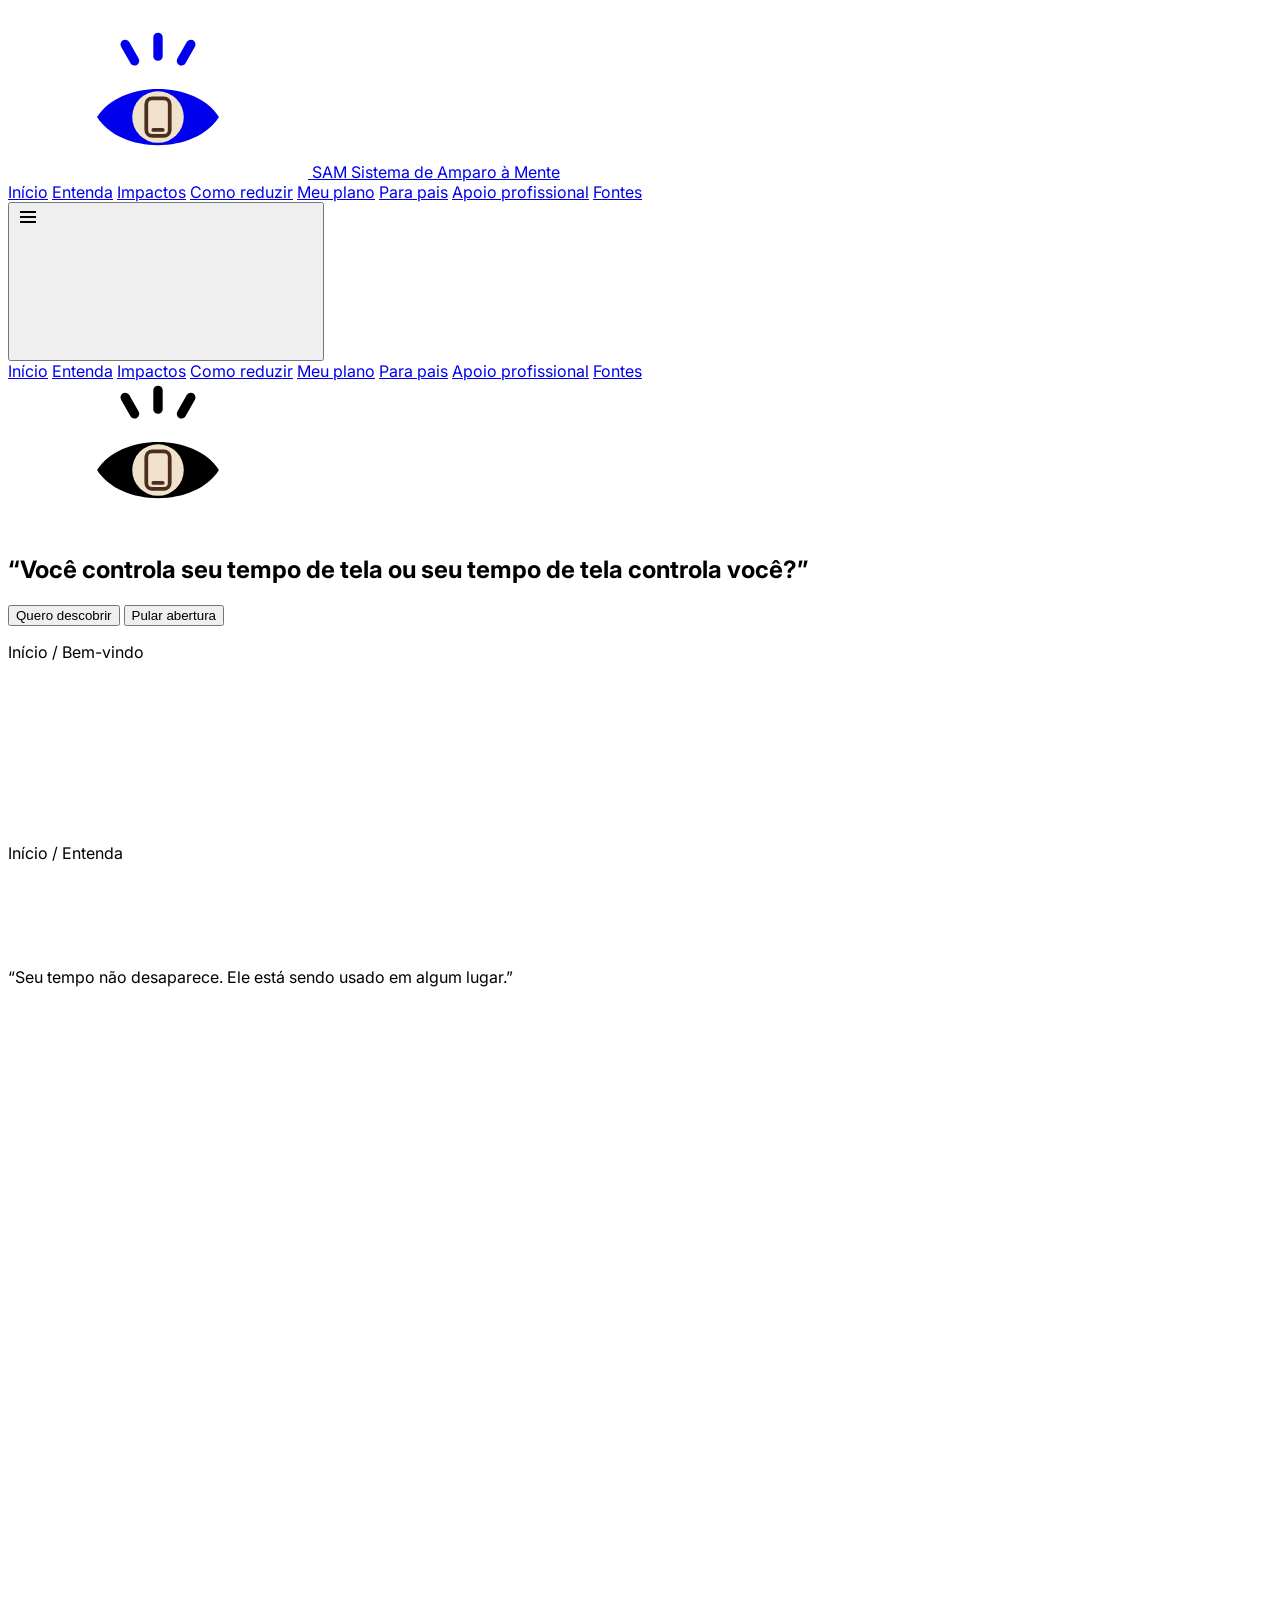
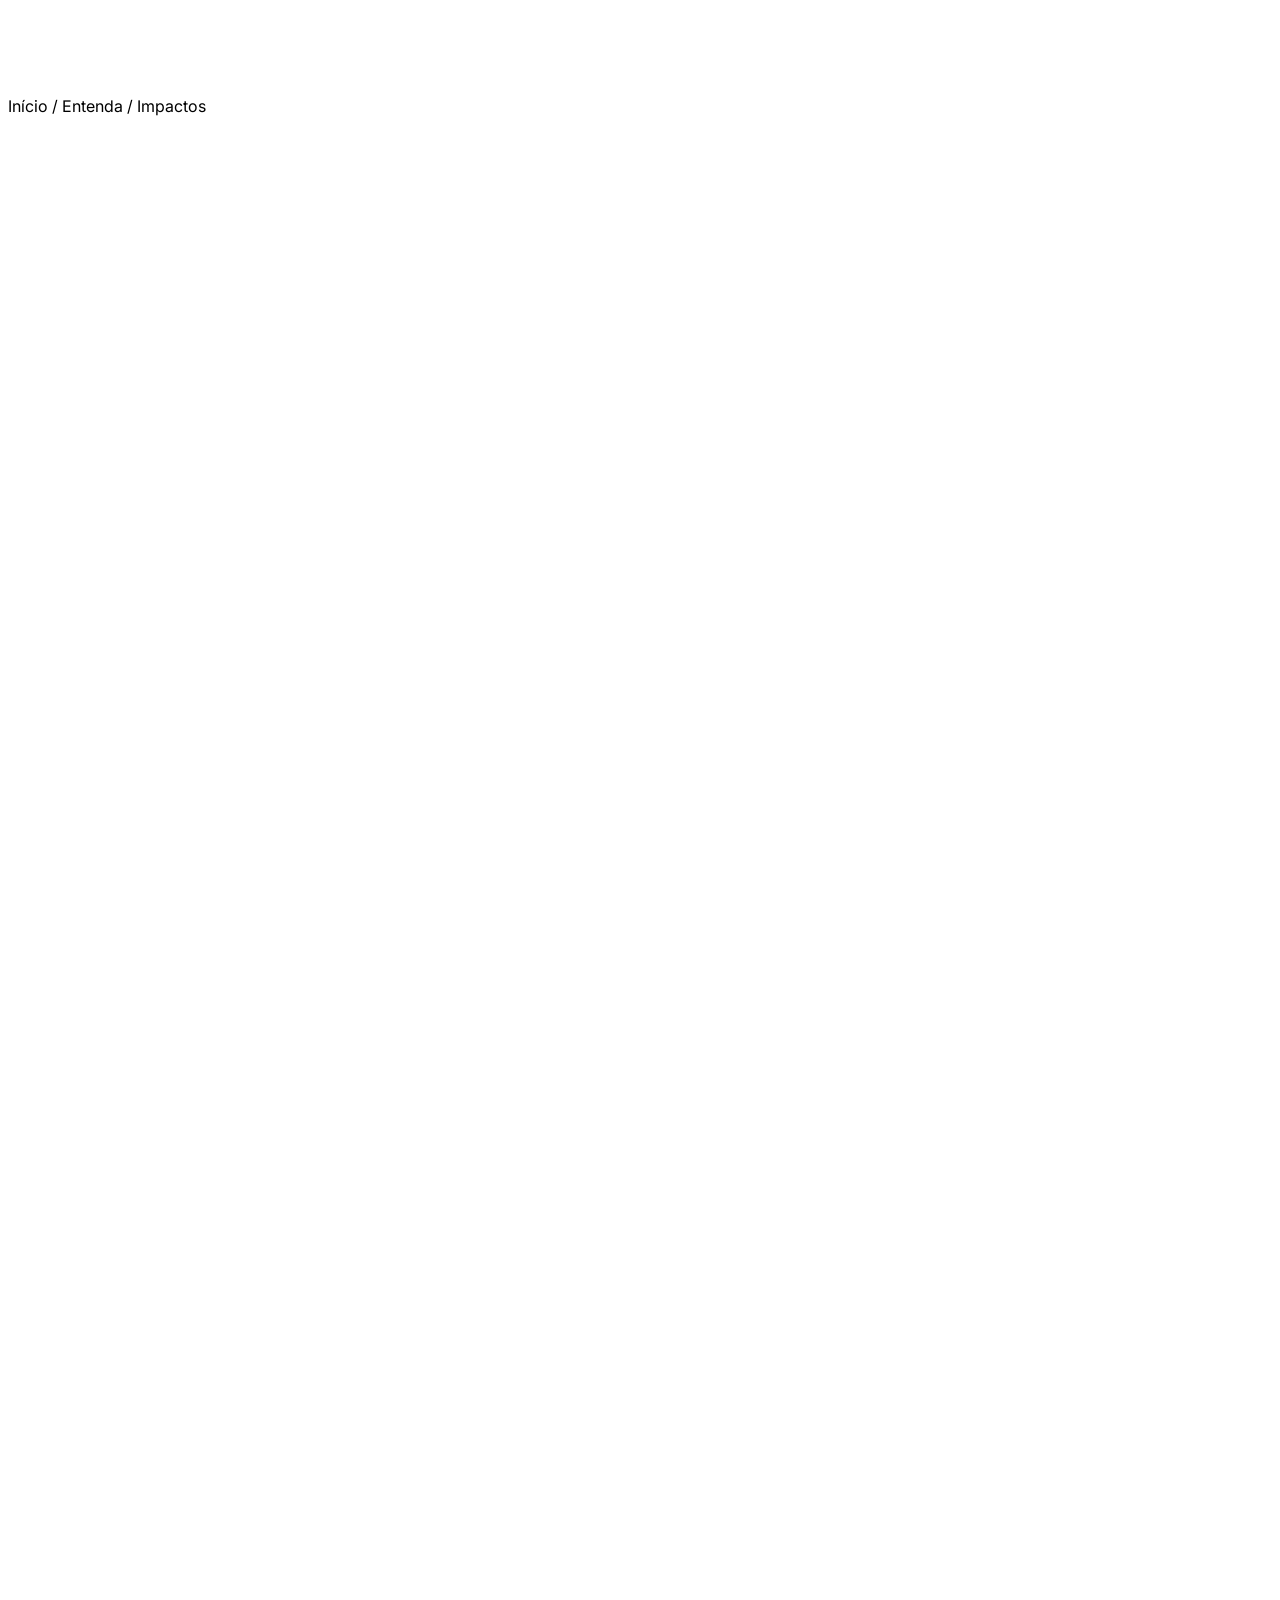
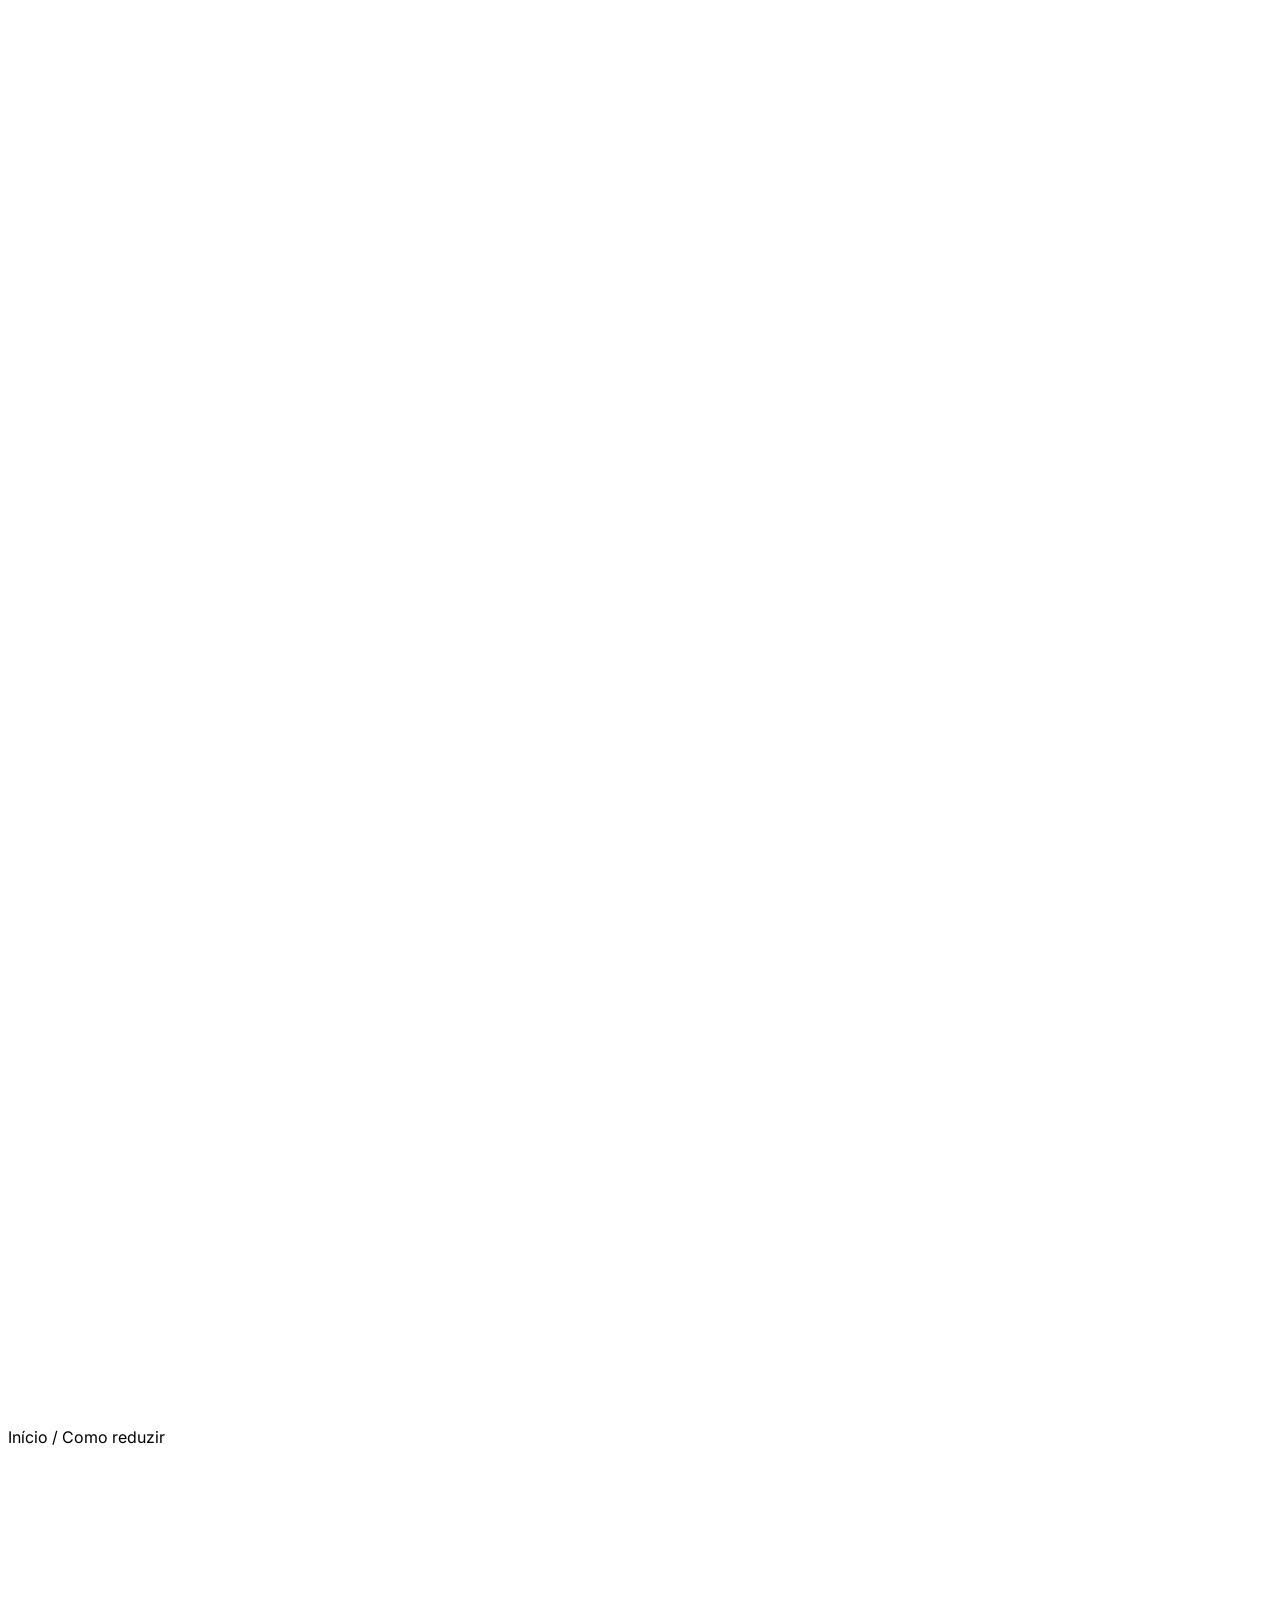
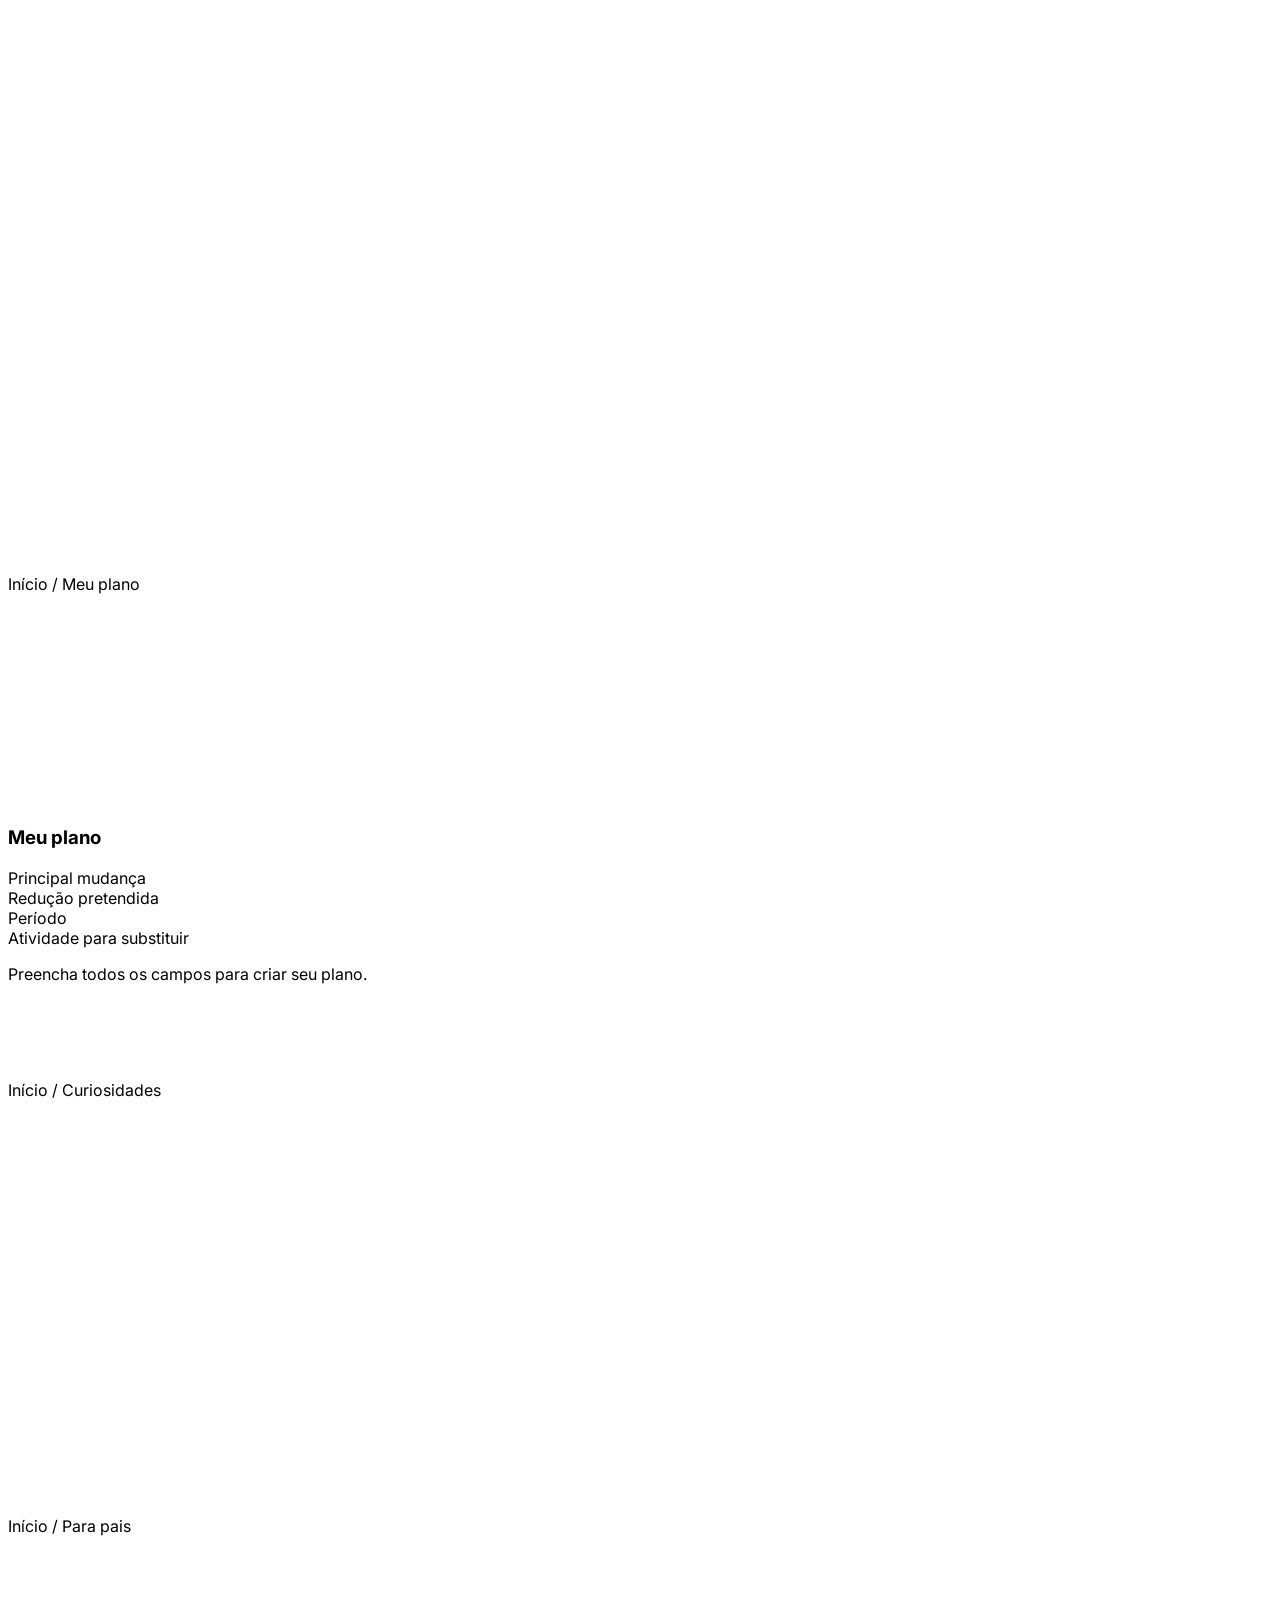
==== commit 5f6c1eb1: "Add files via upload" ====
--- a/SAM.html
+++ b/SAM.html
@@ -1,540 +1,540 @@
-<!DOCTYPE html>
-<html lang="pt-BR">
-<head>
-<meta charset="UTF-8">
-<meta name="viewport" content="width=device-width, initial-scale=1.0">
-<title>SAM — Descubra e entenda seu tempo de tela</title>
-<meta name="description" content="SAM é uma experiência interativa de conscientização sobre tempo de tela: descubra quanto tempo você dedica às telas, entenda os impactos e crie um plano para mudar.">
-<meta property="og:title" content="SAM — Descubra e entenda seu tempo de tela">
-<meta property="og:description" content="Uma experiência interativa de conscientização sobre tempo de tela e bem-estar digital.">
-<meta property="og:type" content="website">
-<meta name="twitter:card" content="summary_large_image">
-<link rel="preconnect" href="https://fonts.googleapis.com">
-<link href="https://fonts.googleapis.com/css2?family=Fraunces:opsz,wght@9..144,300;9..144,400;9..144,600&family=Inter:wght@300;400;500;600&display=swap" rel="stylesheet">
-<script src="https://cdn.tailwindcss.com"></script>
-<script>
-tailwind.config = {
-  theme: {
-    extend: {
-      colors: {
-        bark: '#4A2E1F',
-        cocoa: '#6B4226',
-        clay: '#A9896B',
-        sand: '#D9C3A5',
-        cream: '#EFE0C8',
-        linen: '#F7EFE1',
-        beige: '#F0E2CB'
-      },
-      fontFamily: {
-        display: ['Fraunces', 'serif'],
-        body: ['Inter', 'sans-serif']
-      }
-    }
-  }
-}
-</script>
-<link rel="stylesheet" href="site.css">
-</head>
-<body class="bg-linen text-bark antialiased">
-
-<svg width="0" height="0" aria-hidden="true">
-  <symbol id="logo-eye" viewBox="0 0 64 64">
-    <g stroke="currentColor" stroke-width="4" stroke-linecap="round">
-      <line x1="32" y1="4" x2="32" y2="12"/>
-      <line x1="18" y1="7" x2="22" y2="14"/>
-      <line x1="46" y1="7" x2="42" y2="14"/>
-    </g>
-    <path d="M6 38 C16 22, 48 22, 58 38 C48 54, 16 54, 6 38 Z" fill="currentColor"/>
-    <circle cx="32" cy="38" r="11" fill="#F0E2CB"/>
-    <rect x="27" y="30" width="10" height="16" rx="2.5" fill="#F0E2CB" stroke="#4A2E1F" stroke-width="1.6"/>
-    <line x1="30" y1="43.5" x2="34" y2="43.5" stroke="#4A2E1F" stroke-width="1.6" stroke-linecap="round"/>
-  </symbol>
-</svg>
-
-  <div id="splash" class="splash fixed inset-0 z-50 bg-linen flex items-center justify-center transition-opacity duration-700">
-  <div class="eye-logo text-bark w-24 h-24 md:w-28 md:h-28 absolute left-1/2 -translate-x-1/2">
-    <svg viewBox="0 0 64 64" class="w-full h-full" role="img" aria-label="SAM — olho com pupila de celular">
-      <clipPath id="eyeClip"><path d="M6 38 C16 22, 48 22, 58 38 C48 54, 16 54, 6 38 Z"/></clipPath>
-      <g clip-path="url(#eyeClip)">
-        <rect class="eyelid-top" x="0" y="0" width="64" height="40" fill="#F7EFE1"/>
-        <rect class="eyelid-bottom" x="0" y="36" width="64" height="34" fill="#F7EFE1"/>
-      </g>
-      <g stroke="currentColor" stroke-width="4" stroke-linecap="round">
-        <line x1="32" y1="4" x2="32" y2="12"/>
-        <line x1="18" y1="7" x2="22" y2="14"/>
-        <line x1="46" y1="7" x2="42" y2="14"/>
-      </g>
-      <path d="M6 38 C16 22, 48 22, 58 38 C48 54, 16 54, 6 38 Z" fill="currentColor"/>
-      <rect x="27" y="30" width="10" height="16" rx="2.5" fill="#F0E2CB" stroke="#4A2E1F" stroke-width="1.6"/>
-      <line x1="30" y1="43.5" x2="34" y2="43.5" stroke="#4A2E1F" stroke-width="1.6" stroke-linecap="round"/>
-    </svg>
-  </div>
-</div>
-
-<div id="app" class="relative min-h-screen">
-
-  <header id="site-header" class="fixed top-0 inset-x-0 z-40 bg-linen/90 backdrop-blur border-b border-sand/40 opacity-0 transition-opacity duration-700 pointer-events-none">
-    <div class="max-w-6xl mx-auto px-4 sm:px-6 flex items-center justify-between h-16">
-      <a href="#portal-hero" class="flex items-center gap-2.5 text-bark">
-        <svg class="w-8 h-8"><use href="#logo-eye"/></svg>
-        <span class="leading-tight">
-          <span class="block font-display font-semibold text-lg">SAM</span>
-          <span class="hidden sm:block text-[10px] uppercase tracking-widest text-clay">Sistema de Amparo à Mente</span>
-        </span>
-      </a>
-      <nav id="nav-links" class="hidden md:flex items-center gap-6 text-sm font-medium">
-        <a href="#portal-hero" class="hover:text-clay transition-colors">Início</a>
-        <a href="#entenda" class="hover:text-clay transition-colors">Entenda</a>
-        <a href="#impactos" class="hover:text-clay transition-colors">Impactos</a>
-        <a href="#reduzir" class="hover:text-clay transition-colors">Como reduzir</a>
-        <a href="#plano" class="hover:text-clay transition-colors">Meu plano</a>
-        <a href="#pais" class="hover:text-clay transition-colors">Para pais</a>
-        <a href="#apoio" class="hover:text-clay transition-colors">Apoio profissional</a>
-        <a href="#fontes" class="hover:text-clay transition-colors">Fontes</a>
-      </nav>
-      <div class="flex items-center gap-3">
-        <button id="burger" class="md:hidden p-2" aria-label="Abrir menu" aria-expanded="false">
-          <svg class="w-6 h-6" fill="none" stroke="currentColor" stroke-width="2"><path d="M4 7h16M4 12h16M4 17h16"/></svg>
-        </button>
-      </div>
-    </div>
-    <div id="mobile-menu" class="md:hidden hidden border-t border-sand/40 bg-linen">
-      <nav class="px-6 py-4 flex flex-col gap-4 text-sm font-medium">
-        <a href="#portal-hero">Início</a>
-        <a href="#entenda">Entenda</a>
-        <a href="#impactos">Impactos</a>
-        <a href="#reduzir">Como reduzir</a>
-        <a href="#plano">Meu plano</a>
-        <a href="#pais">Para pais</a>
-        <a href="#apoio">Apoio profissional</a>
-        <a href="#fontes">Fontes</a>
-      </nav>
-    </div>
-  </header>
-
-  <main class="relative">
-
-    <section id="experiencia-top" class="min-h-screen flex flex-col items-center justify-center px-6 relative">
-
-      <div id="s-welcome" class="screen max-w-2xl text-center flex flex-col items-center">
-        <div class="text-bark w-10 h-10 mb-10"><svg class="w-full h-full"><use href="#logo-eye"/></svg></div>
-        <h1 class="font-display text-3xl sm:text-4xl md:text-5xl leading-tight font-light">“Você controla seu tempo de tela ou seu tempo de tela controla você?”</h1>
-        <div class="w-2 h-2 rounded-full bg-clay mt-10 mb-10"></div>
-        <button id="btn-start" class="bg-bark text-linen rounded-full px-10 py-4 text-sm font-semibold tracking-widest uppercase hover:scale-105 hover:bg-cocoa transition-all duration-300 shadow-lg shadow-sand/40">Quero descobrir</button>
-        <button id="btn-skip" class="mt-8 text-xs text-clay underline underline-offset-4 hover:text-bark transition-colors">Pular abertura</button>
-      </div>
-
-      <div id="s-input" class="screen screen-hidden max-w-2xl text-center w-full">
-        <p class="text-clay text-sm uppercase tracking-widest mb-6">Sem resposta certa ou errada</p>
-        <h2 class="font-display text-3xl sm:text-4xl md:text-5xl font-light leading-tight">Quanto tempo você passa diante das telas?</h2>
-        <div class="mt-12 flex items-center justify-center gap-3">
-          <input id="time-h" type="number" min="0" max="24" inputmode="numeric" aria-label="Horas por dia" placeholder="0" class="w-24 sm:w-28 text-center font-display text-4xl bg-transparent border-b-2 border-sand focus:border-bark outline-none py-2">
-          <span class="text-clay text-sm">horas</span>
-          <input id="time-m" type="number" min="0" max="59" inputmode="numeric" aria-label="Minutos por dia" placeholder="0" class="w-24 sm:w-28 text-center font-display text-4xl bg-transparent border-b-2 border-sand focus:border-bark outline-none py-2">
-          <span class="text-clay text-sm">min</span>
-        </div>
-        <p id="input-error" class="hidden mt-4 text-sm text-clay bg-cream rounded-xl px-4 py-3 inline-block">Não conseguimos entender esse tempo. Experimente escrever, por exemplo, 4 horas e 30 minutos.</p>
-        <div class="mt-12">
-          <button id="btn-confirm" class="bg-bark text-linen rounded-full px-10 py-4 text-sm font-semibold tracking-widest uppercase hover:scale-105 hover:bg-cocoa transition-all duration-300">Continuar</button>
-        </div>
-      </div>
-
-      <div id="s-check" class="screen screen-hidden max-w-2xl text-center">
-        <h2 class="font-display text-2xl sm:text-3xl font-light">Você passa aproximadamente <span id="check-time" class="font-semibold">—</span> por dia diante das telas.</h2>
-        <p class="mt-6 text-clay">É isso mesmo?</p>
-        <div class="mt-10 flex flex-col sm:flex-row gap-4 justify-center">
-          <button id="btn-yes" class="bg-bark text-linen rounded-full px-8 py-3.5 text-sm font-semibold tracking-widest uppercase hover:scale-105 hover:bg-cocoa transition-all duration-300">Sim, continuar</button>
-          <button id="btn-fix" class="border border-sand rounded-full px-8 py-3.5 text-sm font-semibold tracking-widest uppercase hover:bg-cream transition-colors">Corrigir</button>
-        </div>
-      </div>
-
-      <div id="s-story" class="screen screen-hidden absolute inset-0 z-20 bg-linen flex flex-col items-center justify-center px-6 cursor-pointer" aria-live="polite">
-        <div class="absolute top-8 left-1/2 -translate-x-1/2 flex gap-2" id="story-dots" aria-hidden="true"></div>
-        <div id="story-stage" class="max-w-3xl text-center"></div>
-        <p id="story-hint" class="absolute bottom-10 text-xs text-clay tracking-widest uppercase">Toque para continuar</p>
-      </div>
-
-      <div id="s-brand" class="screen screen-hidden absolute inset-0 z-20 bg-linen flex flex-col items-center justify-center text-center px-6">
-        <div class="text-bark w-20 h-20 mb-8 reveal"><svg class="w-full h-full"><use href="#logo-eye"/></svg></div>
-        <p class="font-display text-4xl font-semibold tracking-wide reveal">SAM</p>
-        <p class="mt-2 text-clay text-sm uppercase tracking-widest reveal">Sistema de Amparo à Mente</p>
-        <p class="mt-10 font-display text-xl sm:text-2xl font-light reveal">“Agora que você percebeu seu tempo, vamos entender o que ele significa.”</p>
-      </div>
-
-    </section>
-
-    <div id="portal" class="opacity-0 transition-opacity duration-1000 hidden">
-
-      <section id="portal-hero" class="pt-28 pb-20 px-6">
-        <div class="max-w-6xl mx-auto">
-          <p class="text-xs text-clay uppercase tracking-widest mb-4">Início / Bem-vindo</p>
-          <div class="grid lg:grid-cols-2 gap-12 items-center">
-            <div class="reveal">
-              <h2 class="font-display text-4xl md:text-5xl font-light leading-tight">As telas fazem parte da vida. A questão é entender o espaço que elas ocupam.</h2>
-              <p class="mt-6 text-cocoa leading-relaxed max-w-xl">Celulares, computadores, televisores e tablets estão presentes nos estudos, no trabalho, na comunicação e no lazer. O SAM reúne informações para ajudar você a compreender seus hábitos digitais e decidir conscientemente como usar o seu tempo.</p>
-              <div class="mt-8 flex flex-wrap gap-4">
-                <a href="#experiencia-top" onclick="restartExperience()" class="bg-bark text-linen rounded-full px-8 py-3.5 text-sm font-semibold tracking-widest uppercase hover:bg-cocoa transition-colors">Comece pelo seu tempo</a>
-                <a href="#temas" class="border border-sand rounded-full px-8 py-3.5 text-sm font-semibold tracking-widest uppercase hover:bg-cream transition-colors">Explorar temas</a>
-              </div>
-            </div>
-            <div class="reveal">
-              <img src="https://images.unsplash.com/photo-1516321318423-f06f85e504b3?w=1000&q=80" alt="Pessoa usando um smartphone em um ambiente calmo e claro" class="rounded-3xl w-full object-cover aspect-[4/3] shadow-lg shadow-sand/30">
-            </div>
-          </div>
-        </div>
-      </section>
-
-      <section id="entenda" class="py-20 px-6 bg-cream/60">
-        <div class="max-w-6xl mx-auto">
-          <p class="text-xs text-clay uppercase tracking-widest mb-4">Início / Entenda</p>
-          <h2 class="font-display text-3xl md:text-4xl font-light reveal">Seu tempo em números</h2>
-          <p id="entenda-empty" class="mt-6 reveal">Você ainda não calculou seu tempo de tela.</p>
-          <div id="entenda-grid" class="hidden mt-10 grid grid-cols-2 lg:grid-cols-4 gap-4"></div>
-          <p id="entenda-note" class="hidden mt-6 text-sm text-clay">“Seu tempo não desaparece. Ele está sendo usado em algum lugar.”</p>
-          <div class="mt-8 reveal">
-            <h3 class="font-display text-xl font-semibold">EXPLORE O TEMA</h3>
-            <div class="mt-6 grid sm:grid-cols-2 lg:grid-cols-3 gap-4">
-              <a href="#impactos" class="bg-linen rounded-2xl p-6 border border-sand/40 hover:shadow-md transition-shadow"><span class="text-clay text-sm font-semibold">01</span><p class="mt-2 font-medium">Sono e telas</p><p class="mt-1 text-sm text-cocoa">Como o uso noturno se relaciona com a rotina de dormir.</p></a>
-              <a href="#impactos" class="bg-linen rounded-2xl p-6 border border-sand/40 hover:shadow-md transition-shadow"><span class="text-clay text-sm font-semibold">02</span><p class="mt-2 font-medium">Atenção e concentração</p><p class="mt-1 text-sm text-cocoa">Notificações, interrupções e estímulos digitais.</p></a>
-              <a href="#impactos" class="bg-linen rounded-2xl p-6 border border-sand/40 hover:shadow-md transition-shadow"><span class="text-clay text-sm font-semibold">03</span><p class="mt-2 font-medium">Redes sociais</p><p class="mt-1 text-sm text-cocoa">Feeds, curtidas e o desenho das plataformas.</p></a>
-              <a href="#economia" class="bg-linen rounded-2xl p-6 border border-sand/40 hover:shadow-md transition-shadow"><span class="text-clay text-sm font-semibold">04</span><p class="mt-2 font-medium">Economia da atenção</p><p class="mt-1 text-sm text-cocoa">Por que é tão fácil continuar rolando.</p></a>
-              <a href="#reduzir" class="bg-linen rounded-2xl p-6 border border-sand/40 hover:shadow-md transition-shadow"><span class="text-clay text-sm font-semibold">05</span><p class="mt-2 font-medium">Crianças e adolescentes</p><p class="mt-1 text-sm text-cocoa">Contexto, desenvolvimento e acompanhamento.</p></a>
-              <a href="#reduzir" class="bg-linen rounded-2xl p-6 border border-sand/40 hover:shadow-md transition-shadow"><span class="text-clay text-sm font-semibold">06</span><p class="mt-2 font-medium">Nem toda tela é igual</p><p class="mt-1 text-sm text-cocoa">Estudar, criar e rolar o feed são usos diferentes.</p></a>
-            </div>
-          </div>
-        </div>
-      </section>
-
-      <section id="impactos" class="py-20 px-6">
-        <div class="max-w-6xl mx-auto">
-          <p class="text-xs text-clay uppercase tracking-widest mb-4">Início / Entenda / Impactos</p>
-          <h2 class="font-display text-3xl md:text-4xl font-light reveal">Quando o uso começa a interferir?</h2>
-          <p class="mt-4 text-cocoa max-w-2xl reveal">Passar tempo diante de telas não é, por si só, um problema. Vale observar quando o uso começa a ocupar espaço de outras partes da vida.</p>
-          <div class="mt-10 grid sm:grid-cols-2 lg:grid-cols-3 gap-5">
-            <article class="bg-linen border border-sand/40 rounded-2xl p-6 reveal">
-              <svg class="w-8 h-8 text-cocoa" fill="none" stroke="currentColor" stroke-width="1.5" viewBox="0 0 24 24"><path d="M21 12.8A9 9 0 1 1 11.2 3 7 7 0 0 0 21 12.8z"/></svg>
-              <h3 class="mt-4 font-semibold">SONO</h3>
-              <p class="mt-2 text-sm text-cocoa leading-relaxed">O uso de dispositivos no período que antecede o sono pode se associar a horários mais tardios para dormir. O tipo de atividade e o horário importam tanto quanto a duração.</p>
-            </article>
-            <article class="bg-linen border border-sand/40 rounded-2xl p-6 reveal">
-              <svg class="w-8 h-8 text-cocoa" fill="none" stroke="currentColor" stroke-width="1.5" viewBox="0 0 24 24"><circle cx="12" cy="12" r="9"/><circle cx="12" cy="12" r="4"/></svg>
-              <h3 class="mt-4 font-semibold">ATENÇÃO</h3>
-              <p class="mt-2 text-sm text-cocoa leading-relaxed">Notificações e mudanças constantes de conteúdo podem interromper atividades que exigem concentração. O contexto de uso faz diferença.</p>
-            </article>
-            <article class="bg-linen border border-sand/40 rounded-2xl p-6 reveal">
-              <svg class="w-8 h-8 text-cocoa" fill="none" stroke="currentColor" stroke-width="1.5" viewBox="0 0 24 24"><path d="M12 21C7 17 3 13.5 3 9a5 5 0 0 1 9-3 5 5 0 0 1 9 3c0 4.5-4 8-9 12z"/></svg>
-              <h3 class="mt-4 font-semibold">RELAÇOES E BEM-ESTAR</h3>
-              <p class="mt-2 text-sm text-cocoa leading-relaxed">Longos períodos conectados podem competir com convivência, movimento e momentos de descanso. Observar esses espaços ajuda a compreender o próprio equilíbrio.</p>
-            </article>
-            <article class="bg-linen border border-sand/40 rounded-2xl p-6 reveal">
-              <svg class="w-8 h-8 text-cocoa" fill="none" stroke="currentColor" stroke-width="1.5" viewBox="0 0 24 24"><path d="M2 12h4l3-8 4 16 3-8h6"/></svg>
-              <h3 class="mt-4 font-semibold">CORPO E MOVIMENTO</h3>
-              <p class="mt-2 text-sm text-cocoa leading-relaxed">Períodos longos sentado podem reduzir o tempo dedicado a atividades físicas. Pausas e movimentos simples ao longo do dia fazem diferença.</p>
-            </article>
-            <article class="bg-linen border border-sand/40 rounded-2xl p-6 reveal">
-              <svg class="w-8 h-8 text-cocoa" fill="none" stroke="currentColor" stroke-width="1.5" viewBox="0 0 24 24"><path d="M2 12s3.5-7 10-7 10 7 10 7-3.5 7-10 7-10-7-10-7z"/><circle cx="12" cy="12" r="3"/></svg>
-              <h3 class="mt-4 font-semibold">SAÚDE OCULAR</h3>
-              <p class="mt-2 text-sm text-cocoa leading-relaxed">Permanecer muito tempo focado em telas pode estar associado a desconforto visual e fadiga. Pausas regulares ajudam a aliviar os olhos.</p>
-            </article>
-            <article class="bg-cream border border-sand rounded-2xl p-6 reveal">
-              <h3 class="font-semibold">OBSERVE</h3>
-              <p class="mt-2 text-sm text-cocoa leading-relaxed">Você costuma continuar usando a tela mesmo quando pretendia parar? Deixa tarefas importantes para depois? Esses sinais não são um diagnóstico — são pontos de partida para reflexão.</p>
-            </article>
-          </div>
-        </div>
-      </section>
-
-      <section id="economia" class="py-20 px-6 bg-bark text-linen">
-        <div class="max-w-4xl mx-auto text-center">
-          <h2 class="font-display text-3xl md:text-4xl font-light reveal">Por que é tão difícil parar de rolar?</h2>
-          <p class="mt-4 text-sand max-w-2xl mx-auto reveal">Muitos serviços digitais são projetados para facilitar o acesso contínuo a novos conteúdos. Entender esses mecanismos faz parte da educação digital.</p>
-          <div class="mt-12 flex flex-wrap justify-center gap-3 text-sm reveal">
-            <span class="border border-sand/40 rounded-full px-5 py-2">Usuário</span><span class="text-sand self-center">→</span>
-            <span class="border border-sand/40 rounded-full px-5 py-2">Plataforma</span><span class="text-sand self-center">→</span>
-            <span class="border border-sand/40 rounded-full px-5 py-2">Conteúdo</span><span class="text-sand self-center">→</span>
-            <span class="border border-sand/40 rounded-full px-5 py-2">Atenção</span><span class="text-sand self-center">→</span>
-            <span class="border border-sand/40 rounded-full px-5 py-2">Dados e receita</span>
-          </div>
-          <div class="mt-12 grid sm:grid-cols-2 lg:grid-cols-3 gap-4 text-left">
-            <div class="bg-cocoa/40 rounded-2xl p-5 reveal"><h3 class="font-semibold">Notificações</h3><p class="mt-1 text-sm text-sand">Convites para retornar à tela, mesmo sem uma decisão consciente.</p></div>
-            <div class="bg-cocoa/40 rounded-2xl p-5 reveal"><h3 class="font-semibold">Rolagem infinita</h3><p class="mt-1 text-sm text-sand">Feeds que não têm fim natural podem favorecer sessões prolongadas.</p></div>
-            <div class="bg-cocoa/40 rounded-2xl p-5 reveal"><h3 class="font-semibold">Autoplay</h3><p class="mt-1 text-sm text-sand">Reprodução automática reduz a pausa entre uma escolha e a próxima.</p></div>
-            <div class="bg-cocoa/40 rounded-2xl p-5 reveal"><h3 class="font-semibold">Recomendações</h3><p class="mt-1 text-sm text-sand">Sistemas sugerem conteúdos com base nas suas interações anteriores.</p></div>
-            <div class="bg-cocoa/40 rounded-2xl p-5 reveal"><h3 class="font-semibold">Recompensas sociais</h3><p class="mt-1 text-sm text-sand">Curtidas e respostas funcionam como sinais que convidam a verificar novamente.</p></div>
-            <div class="bg-cocoa/40 rounded-2xl p-5 reveal"><h3 class="font-semibold">Vídeos curtos</h3><p class="mt-1 text-sm text-sand">Conteúdos rápidos e variados facilitam a alternância constante.</p></div>
-          </div>
-          <p class="mt-10 text-sm text-sand reveal">Fonte: Gov.br — Guia sobre uso de telas por crianças e adolescentes (referência sobre economia da atenção).</p>
-        </div>
-      </section>
-
-      <section id="reduzir" class="py-20 px-6">
-        <div class="max-w-6xl mx-auto">
-          <p class="text-xs text-clay uppercase tracking-widest mb-4">Início / Como reduzir</p>
-          <h2 class="font-display text-3xl md:text-4xl font-light reveal">Quer experimentar uma mudança? Comece pequeno.</h2>
-          <p class="mt-4 text-cocoa max-w-2xl reveal">Tecnologia não precisa desaparecer da sua vida. A questão é entender o espaço que ela ocupa.</p>
-          <div class="mt-10 grid lg:grid-cols-3 gap-5">
-            <div class="bg-cream/70 rounded-2xl p-7 reveal">
-              <h3 class="font-display text-xl font-semibold">COMECE PEQUENO</h3>
-              <ul class="mt-4 space-y-2 text-sm text-cocoa list-disc list-inside">
-                <li>Desative notificações desnecessárias</li>
-                <li>Retire aplicativos da tela inicial</li>
-                <li>Estabeleça horários sem redes sociais</li>
-                <li>Evite o celular automático nas pausas</li>
-              </ul>
-            </div>
-            <div class="bg-cream/70 rounded-2xl p-7 reveal">
-              <h3 class="font-display text-xl font-semibold">MUDE O AMBIENTE</h3>
-              <ul class="mt-4 space-y-2 text-sm text-cocoa list-disc list-inside">
-                <li>Deixe o celular longe em certas atividades</li>
-                <li>Evite o aparelho ao lado da cama</li>
-                <li>Crie espaços sem telas em casa</li>
-                <li>Organize a tela inicial</li>
-              </ul>
-            </div>
-            <div class="bg-cream/70 rounded-2xl p-7 reveal">
-              <h3 class="font-display text-xl font-semibold">SUBSTITUA, NÃO APENAS CORTE</h3>
-              <ul class="mt-4 space-y-2 text-sm text-cocoa list-disc list-inside">
-                <li>Caminhar, conversar, ler</li>
-                <li>Desenhar, cozinhar, tocar instrumento</li>
-                <li>Praticar esporte</li>
-                <li>Criar algo com as próprias mãos</li>
-              </ul>
-            </div>
-          </div>
-          <div class="mt-10 grid md:grid-cols-2 gap-5">
-            <div class="border border-sand/50 rounded-2xl p-7 reveal">
-              <h3 class="font-semibold">NEM TODA TECNOLOGIA É O PROBLEMA</h3>
-              <p class="mt-2 text-sm text-cocoa">Estudar, programar, pesquisar, criar arte, editar vídeos, aprender idiomas e acessar serviços também acontecem nas telas. A pergunta pode ser: “que lugar a tecnologia ocupa na minha vida?”</p>
-            </div>
-            <div class="border border-sand/50 rounded-2xl p-7 reveal">
-              <h3 class="font-semibold">CRIANÇAS E ADOLESCENTES</h3>
-              <p class="mt-2 text-sm text-cocoa">Conteúdo, contexto, rotina e acompanhamento importam mais do que uma única regra de horas. Referência: material oficial do Gov.br sobre uso de telas por crianças e adolescentes.</p>
-            </div>
-          </div>
-        </div>
-      </section>
-
-      <section id="plano" class="py-20 px-6 bg-cream/60">
-        <div class="max-w-3xl mx-auto">
-          <p class="text-xs text-clay uppercase tracking-widest mb-4">Início / Meu plano</p>
-          <h2 class="font-display text-3xl md:text-4xl font-light reveal">Crie seu plano</h2>
-          <p class="mt-4 text-cocoa reveal">O objetivo não é uma rotina perfeita. É transformar uma intenção em algo observável. Suas informações ficam apenas no seu dispositivo.</p>
-          <form id="plan-form" class="mt-8 space-y-5 reveal" novalidate>
-            <div>
-              <label for="p-obj" class="block text-sm font-medium mb-1.5">O que você quer mudar?</label>
-              <input id="p-obj" type="text" required class="w-full rounded-xl border border-sand bg-linen px-4 py-3 focus:border-bark outline-none" placeholder="Ex.: usar menos redes sociais à noite">
-            </div>
-            <div class="grid sm:grid-cols-2 gap-5">
-              <div>
-                <label for="p-quanto" class="block text-sm font-medium mb-1.5">Quanto pretende reduzir?</label>
-                <input id="p-quanto" type="text" required class="w-full rounded-xl border border-sand bg-linen px-4 py-3 focus:border-bark outline-none" placeholder="Ex.: 1 hora por dia">
-              </div>
-              <div>
-                <label for="p-per" class="block text-sm font-medium mb-1.5">Por quanto tempo?</label>
-                <select id="p-per" class="w-full rounded-xl border border-sand bg-linen px-4 py-3 focus:border-bark outline-none">
-                  <option>7 dias</option><option>14 dias</option><option>30 dias</option><option>Personalizado</option>
-                </select>
-              </div>
-            </div>
-            <div>
-              <label for="p-lugar" class="block text-sm font-medium mb-1.5">O que você fará no lugar?</label>
-              <input id="p-lugar" type="text" required class="w-full rounded-xl border border-sand bg-linen px-4 py-3 focus:border-bark outline-none" placeholder="Ex.: ler antes de dormir">
-            </div>
-            <button type="submit" class="bg-bark text-linen rounded-full px-10 py-3.5 text-sm font-semibold tracking-widest uppercase hover:bg-cocoa transition-colors">Criar meu plano</button>
-          </form>
-          <div id="plan-result" class="hidden mt-8 bg-linen border border-sand rounded-2xl p-8">
-            <h3 class="font-display text-2xl font-semibold">Meu plano</h3>
-            <dl class="mt-4 space-y-3 text-cocoa">
-              <div><dt class="text-xs uppercase tracking-widest text-clay">Principal mudança</dt><dd id="r-obj" class="font-medium"></dd></div>
-              <div><dt class="text-xs uppercase tracking-widest text-clay">Redução pretendida</dt><dd id="r-quanto" class="font-medium"></dd></div>
-              <div><dt class="text-xs uppercase tracking-widest text-clay">Período</dt><dd id="r-per" class="font-medium"></dd></div>
-              <div><dt class="text-xs uppercase tracking-widest text-clay">Atividade para substituir</dt><dd id="r-lugar" class="font-medium"></dd></div>
-            </dl>
-            <p id="plan-error" class="hidden mt-4 text-sm text-clay">Preencha todos os campos para criar seu plano.</p>
-          </div>
-
-          <div class="mt-16">
-            <h3 class="font-display text-2xl font-light reveal">Desafio — 7 dias observando seus hábitos</h3>
-            <p class="mt-2 text-sm text-cocoa reveal">Você não precisa abandonar as telas! A proposta é perceber melhor como elas aparecem no seu dia e como usá-las melhor.</p>
-            <div id="desafio" class="mt-6 space-y-3"></div>
-          </div>
-        </div>
-      </section>
-
-      <section id="curiosidades" class="py-20 px-6">
-        <div class="max-w-6xl mx-auto">
-          <p class="text-xs text-clay uppercase tracking-widest mb-4">Início / Curiosidades</p>
-          <h2 class="font-display text-3xl md:text-4xl font-light reveal">Você sabia?</h2>
-          <div class="mt-10 grid sm:grid-cols-2 lg:grid-cols-3 gap-5">
-            <div class="bg-cream/70 rounded-2xl p-6 reveal"><h3 class="font-semibold">O TEMPO SE ACUMULA</h3><p class="mt-2 text-sm text-cocoa">Pequenas quantidades repetidas todos os dias representam muitas horas ao longo de semanas e meses.</p><p class="mt-3 text-xs text-clay">Observação matemática — SAM</p></div>
-            <div class="bg-cream/70 rounded-2xl p-6 reveal"><h3 class="font-semibold">O CONTEXTO IMPORTA</h3><p class="mt-2 text-sm text-cocoa">O mesmo número de horas pode representar atividades completamente diferentes dependendo da pessoa e da situação.</p><p class="mt-3 text-xs text-clay">Gov.br — Guia sobre uso de telas</p></div>
-            <div class="bg-cream/70 rounded-2xl p-6 reveal"><h3 class="font-semibold">O HÁBITO PODE SER AUTOMÁTICO</h3><p class="mt-2 text-sm text-cocoa">Às vezes abrimos um aplicativo sem ter decidido previamente o que pretendíamos fazer.</p><p class="mt-3 text-xs text-clay">Gov.br — economia da atenção</p></div>
-          </div>
-        </div>
-      </section>
-
-      <section id="pais" class="py-20 px-6 bg-cream/60">
-        <div class="max-w-6xl mx-auto">
-          <p class="text-xs text-clay uppercase tracking-widest mb-4">Início / Para pais</p>
-          <div class="grid lg:grid-cols-2 gap-12 items-center">
-            <div class="reveal">
-              <h2 class="font-display text-3xl md:text-4xl font-light leading-tight">Para pais: limitar sem proibir</h2>
-              <p class="mt-6 text-cocoa leading-relaxed">Acompanhar o tempo de tela de filhos, crianças e adolescentes não precisa significar proibições. O diálogo, os limites combinados e o exemplo dos adultos costumam funcionar melhor do que regras impostas de um lado só.</p>
-            </div>
-            <div class="reveal">
-              <img src="https://images.unsplash.com/photo-1476703993599-0035a21b17a9?w=1000&q=80" alt="Pais e filho conversando em um ambiente acolhedor de casa" class="rounded-3xl w-full object-cover aspect-[4/3] shadow-lg shadow-sand/30">
-            </div>
-          </div>
-          <div class="mt-12 grid md:grid-cols-2 lg:grid-cols-4 gap-5">
-            <div class="bg-linen border border-sand/40 rounded-2xl p-6 reveal">
-              <svg class="w-8 h-8 text-cocoa" fill="none" stroke="currentColor" stroke-width="1.5" viewBox="0 0 24 24"><path d="M8 10h8M8 14h5M21 12a9 9 0 1 1-4-7.5L21 3l-1 4.5"/></svg>
-              <h3 class="mt-4 font-semibold">CONVERSE ANTES DE LIMITAR</h3>
-              <p class="mt-2 text-sm text-cocoa">Explique o porquê dos combinados. Crianças e adolescentes participam melhor de regras que entendem e ajudaram a construir.</p>
-            </div>
-            <div class="bg-linen border border-sand/40 rounded-2xl p-6 reveal">
-              <svg class="w-8 h-8 text-cocoa" fill="none" stroke="currentColor" stroke-width="1.5" viewBox="0 0 24 24"><circle cx="12" cy="12" r="9"/><path d="M12 7v5l3 3"/></svg>
-              <h3 class="mt-4 font-semibold">COMBITEM HORÁRIOS JUNTOS</h3>
-              <p class="mt-2 text-sm text-cocoa">Definam em conjunto momentos com e sem telas — como durante as refeições e antes de dormir — em vez de apenas cortar o acesso.</p>
-            </div>
-            <div class="bg-linen border border-sand/40 rounded-2xl p-6 reveal">
-              <svg class="w-8 h-8 text-cocoa" fill="none" stroke="currentColor" stroke-width="1.5" viewBox="0 0 24 24"><path d="M17 21v-2a4 4 0 0 0-4-4H7a4 4 0 0 0-4 4v2M9 11a4 4 0 1 0 0-8 4 4 0 0 0 0 8z"/><path d="M23 21v-2a4 4 0 0 0-3-3.87"/></svg>
-              <h3 class="mt-4 font-semibold">DÊ O EXEMPLO</h3>
-              <p class="mt-2 text-sm text-cocoa">Os hábitos dos adultos influenciam os dos jovens. Momentos em família sem telas valem para todos, não só para os filhos.</p>
-            </div>
-            <div class="bg-linen border border-sand/40 rounded-2xl p-6 reveal">
-              <svg class="w-8 h-8 text-cocoa" fill="none" stroke="currentColor" stroke-width="1.5" viewBox="0 0 24 24"><path d="M12 21C7 17 3 13.5 3 9a5 5 0 0 1 9-3 5 5 0 0 1 9 3c0 4.5-4 8-9 12z"/></svg>
-              <h3 class="mt-4 font-semibold">VALORIZE O CONTEÚDO</h3>
-              <p class="mt-2 text-sm text-cocoa">O que a criança assiste e com quem interage importa tanto quanto quanto tempo dura. Acompanhe, pergunte e participe.</p>
-            </div>
-          </div>
-          <div class="mt-10 bg-linen border border-sand/50 rounded-2xl p-7 reveal">
-            <h3 class="font-semibold">QUANDO PROCURAR AJUDA ESPECIALIZADA?</h3>
-            <p class="mt-2 text-sm text-cocoa">Se o uso de telas estiver atrapalhando sono, escola, convivência ou o humor da criança ou adolescente de forma persistente, converse com um pediatra, psicólogo ou a escola. Pedir ajuda não é sinal de fracasso — é um cuidado. O Gov.br oferece um guia oficial sobre uso de telas por crianças e adolescentes que pode apoiar essa conversa.</p>
-          </div>
-        </div>
-      </section>
-
-      <section id="apoio" class="py-20 px-6 bg-linen">
-        <div class="max-w-6xl mx-auto">
-          <p class="text-xs text-clay uppercase tracking-widest mb-4">Início / Apoio profissional</p>
-          <div class="text-center max-w-3xl mx-auto reveal">
-            <div class="text-cocoa w-12 h-12 mx-auto"><svg fill="none" stroke="currentColor" stroke-width="1.5" viewBox="0 0 24 24" class="w-full h-full"><path d="M12 21C7 17 3 13.5 3 9a5 5 0 0 1 9-3 5 5 0 0 1 9 3c0 4.5-4 8-9 12z"/></svg></div>
-            <h2 class="mt-4 font-display text-3xl md:text-4xl font-light">O SAM informa, e os profissionais cuidam.</h2>
-            <p class="mt-4 text-cocoa">Este site é uma ferramenta educativa — ele não substitui, em nenhuma hipótese, o acompanhamento de psicólogos, psiquiatras e outros profissionais de saúde mental. Se você sente que o uso de tecnologia está afetando seu sono, humor, relações ou rotina, buscar apoio humano especializado é sempre o melhor caminho.</p>
-          </div>
-          <div class="mt-12 grid md:grid-cols-3 gap-5">
-            <div class="bg-cream/70 border border-sand/40 rounded-2xl p-7 reveal">
-              <svg class="w-8 h-8 text-cocoa" fill="none" stroke="currentColor" stroke-width="1.5" viewBox="0 0 24 24"><path d="M20.8 4.6a5.5 5.5 0 0 0-7.8 0L12 5.6l-1-1a5.5 5.5 0 0 0-7.8 7.8l8.8 8.8 8.8-8.8a5.5 5.5 0 0 0 0-7.8z"/></svg>
-              <h3 class="mt-4 font-display text-xl font-semibold">PSICÓLOGOS</h3>
-              <p class="mt-2 text-sm text-cocoa">Podem ajudar a compreender hábitos digitais, ansiedade, uso compulsivo de redes sociais e a construir rotinas mais saudáveis, com escuta e estratégias personalizadas.</p>
-            </div>
-            <div class="bg-cream/70 border border-sand/40 rounded-2xl p-7 reveal">
-              <svg class="w-8 h-8 text-cocoa" fill="none" stroke="currentColor" stroke-width="1.5" viewBox="0 0 24 24"><path d="M22 12h-4l-3 9L9 3l-3 9H2"/></svg>
-              <h3 class="mt-4 font-display text-xl font-semibold">PSIQUIATRAS</h3>
-              <p class="mt-2 text-sm text-cocoa">Médicos especialistas em saúde mental, indicados quando há sofrimento intenso ou persistente. Podem avaliar, diagnosticar e orientar tratamentos.</p>
-            </div>
-            <div class="bg-cream/70 border border-sand/40 rounded-2xl p-7 reveal">
-              <svg class="w-8 h-8 text-cocoa" fill="none" stroke="currentColor" stroke-width="1.5" viewBox="0 0 24 24"><path d="M17 21v-2a4 4 0 0 0-4-4H5a4 4 0 0 0-4 4v2"/><circle cx="9" cy="7" r="4"/><path d="M23 21v-2a4 4 0 0 0-3-3.87"/></svg>
-              <h3 class="mt-4 font-display text-xl font-semibold">APOIO PARA FAMÍLIAS</h3>
-              <p class="mt-2 text-sm text-cocoa">Terapia familiar e orientação profissional ajudam pais e filhos a construir combinados saudáveis de uso de tecnologia — juntos.</p>
-            </div>
-          </div>
-          <div class="mt-12 grid md:grid-cols-2 gap-5">
-            <div class="bg-bark text-linen rounded-2xl p-8 reveal">
-              <h3 class="font-display text-xl font-semibold">Centro de Valorização da Vida (CVV)</h3>
-              <p class="mt-2 text-sm text-sand">Apoio emocional gratuito e confidencial, 24 horas por dia, pelo telefone 188 ou pelo chat no site. Se você ou alguém que conhece precisa conversar, não hesite em ligar.</p>
-              <a href="https://www.cvv.org.br" class="mt-4 inline-block border border-sand/50 rounded-full px-6 py-2.5 text-xs font-semibold tracking-widest uppercase hover:bg-cocoa transition-colors">Acessar o CVV</a>
-            </div>
-            <div class="border border-sand/50 rounded-2xl p-8 reveal">
-              <h3 class="font-display text-xl font-semibold">COMO ENCONTRAR UM PROFISSIONAL</h3>
-              <ul class="mt-3 space-y-2 text-sm text-cocoa list-disc list-inside">
-                <li>Busque profissionais registrados no conselho da categoria (CRP para psicólogos)</li>
-                <li>Verifique se há atendimento pelo SUS na sua cidade</li>
-                <li>Escolas e universidades costumam oferecer apoio psicológico</li>
-                <li>Plataformas de terapia online também conectam a profissionais registrados</li>
-              </ul>
-            </div>
-          </div>
-          <p class="mt-10 text-center text-sm text-clay reveal"><strong>Lembre-se: pedir ajuda é um ato de cuidado. Apoio humano especializado sempre vale mais do que qualquer ferramenta digital.</strong></p>
-        </div>
-      </section>
-
-      <section id="fontes" class="py-20 px-6 bg-cream/60">
-        <div class="max-w-4xl mx-auto">
-          <p class="text-xs text-clay uppercase tracking-widest mb-4">Início / Fontes</p>
-          <h2 class="font-display text-3xl md:text-4xl font-light reveal">Fontes e referências</h2>
-          <p class="mt-4 text-cocoa reveal">O conteúdo do SAM parte de fontes institucionais e educacionais confiáveis. Sempre que uma informação depende de dados externos, a fonte é indicada.</p>
-          <ul class="mt-8 space-y-4 text-sm reveal">
-            <li class="bg-linen border border-sand/40 rounded-xl p-5"><span class="font-semibold">Gov.br — Guia sobre uso de telas por crianças e adolescentes</span><br><span class="text-cocoa">Governo Federal do Brasil · referência sobre contextos de uso, economia da atenção e desenvolvimento.</span><br><a href="https://www.gov.br" class="underline underline-offset-4 text-clay hover:text-bark">Acessar fonte</a></li>
-            <li class="bg-linen border border-sand/40 rounded-xl p-5"><span class="font-semibold">Organização Mundial da Saúde (OMS)</span><br><span class="text-cocoa">Orientações sobre atividade física, sedentarismo e saúde em diferentes faixas etárias.</span><br><a href="https://www.who.int" class="underline underline-offset-4 text-clay hover:text-bark">Acessar fonte</a></li>
-            <li class="bg-linen border border-sand/40 rounded-xl p-5"><span class="font-semibold">UNICEF</span><br><span class="text-cocoa">Materiais sobre infância, adolescência e ambiente digital seguro.</span><br><a href="https://www.unicef.org/brazil" class="underline underline-offset-4 text-clay hover:text-bark">Acessar fonte</a></li>
-            <li class="bg-linen border border-sand/40 rounded-xl p-5"><span class="font-semibold">Ministério da Saúde</span><br><span class="text-cocoa">Informações de saúde pública relacionadas a hábitos e bem-estar.</span><br><a href="https://www.gov.br/saude" class="underline underline-offset-4 text-clay hover:text-bark">Acessar fonte</a></li>
-          </ul>
-          <p class="mt-6 text-xs text-clay reveal">As comparações da experiência são aproximações baseadas em durações médias estimadas (ex.: livro ≈ 8h, filme ≈ 2h, caminhada ≈ 1h) e não representam verdades universais. Este projeto é educativo e não constitui diagnóstico.</p>
-        </div>
-      </section>
-
-      <section id="sobre" class="py-20 px-6">
-        <div class="max-w-4xl mx-auto">
-          <h2 class="font-display text-3xl md:text-4xl font-light reveal">Sobre o SAM</h2>
-          <p class="mt-4 text-cocoa reveal">O SAM — Sistema de Amparo à Mente — é um projeto de informação e conscientização sobre a relação entre pessoas, tecnologia, tempo e bem-estar. A proposta: informar primeiro, refletir depois e deixar a decisão nas mãos de cada pessoa.</p>
-          <div class="mt-8 grid sm:grid-cols-3 gap-5 text-sm reveal">
-            <div class="border border-sand/40 rounded-2xl p-6"><h3 class="font-semibold">Objetivo</h3><p class="mt-2 text-cocoa">Ampliar o acesso a informações sobre bem-estar digital e hábitos tecnológicos.</p></div>
-            <div class="border border-sand/40 rounded-2xl p-6"><h3 class="font-semibold">Metodologia</h3><p class="mt-2 text-cocoa">Conteúdo construído a partir de referências confiáveis e apresentado de forma acessível.</p></div>
-            <div class="border border-sand/40 rounded-2xl p-6"><h3 class="font-semibold">Limitações</h3><p class="mt-2 text-cocoa">Ferramenta educativa. Não substitui avaliação ou orientação de profissionais qualificados.</p></div>
-          </div>
-          <div class="mt-16 text-center reveal">
-            <div class="text-bark w-14 h-14 mx-auto"><svg class="w-full h-full"><use href="#logo-eye"/></svg></div>
-            <p class="mt-6 font-display text-3xl font-light">“Seu tempo é seu!”</p>
-            <p class="mt-2 font-display text-3xl font-light">“Use-o de propósito.”</p>
-            <p class="mt-8 text-sm text-cocoa max-w-xl mx-auto">“Não se trata de eliminar as telas. Trata-se de entender como elas ocupam o seu tempo e decidir conscientemente como você quer utilizá-lo.”</p>
-          </div>
-        </div>
-      </section>
-
-    </div>
-  </main>
-
-  <footer id="site-footer" class="bg-bark text-linen mt-10 opacity-0 transition-opacity duration-1000 hidden">
-    <div class="max-w-6xl mx-auto px-6 py-14 grid md:grid-cols-3 gap-10">
-      <div>
-        <div class="flex items-center gap-2.5">
-          <svg class="w-9 h-9"><use href="#logo-eye"/></svg>
-          <span><span class="block font-display font-semibold text-xl">SAM</span><span class="text-xs text-sand">Sistema de Amparo à Mente</span></span>
-        </div>
-        <p class="mt-4 text-sm text-sand">Informação para entender, refletir e cuidar da relação com a tecnologia.</p>
-      </div>
-      <div>
-        <h3 class="text-xs uppercase tracking-widest text-sand mb-4">Navegação</h3>
-        <ul class="space-y-2 text-sm">
-          <li><a href="#portal-hero" class="hover:text-sand">Início</a></li>
-          <li><a href="#entenda" class="hover:text-sand">Entenda</a></li>
-          <li><a href="#impactos" class="hover:text-sand">Impactos</a></li>
-          <li><a href="#reduzir" class="hover:text-sand">Como reduzir</a></li>
-          <li><a href="#plano" class="hover:text-sand">Meu plano</a></li>
-          <li><a href="#pais" class="hover:text-sand">Para pais</a></li>
-          <li><a href="#apoio" class="hover:text-sand">Apoio profissional</a></li>
-          <li><a href="#fontes" class="hover:text-sand">Fontes</a></li>
-        </ul>
-      </div>
-      <div>
-        <h3 class="text-xs uppercase tracking-widest text-sand mb-4">Informações</h3>
-        <ul class="space-y-2 text-sm">
-          <li><a href="#sobre" class="hover:text-sand">Acessibilidade</a></li>
-          <li><a href="#sobre" class="hover:text-sand">Privacidade — seus dados ficam no seu dispositivo</a></li>
-          <li><a href="#sobre" class="hover:text-sand">Sobre o projeto</a></li>
-        </ul>
-      </div>
-    </div>
-    <div class="border-t border-cocoa/50">
-      <div class="max-w-6xl mx-auto px-6 py-6 text-xs text-sand space-y-2">
-        <p>Conteúdo educativo e informativo. O SAM não substitui avaliação, diagnóstico ou orientação de profissionais qualificados.</p>
-        <p>© 2026 SAM — Sistema de Amparo à Mente · Última atualização do conteúdo: 2026</p>
-      </div>
-    </div>
-  </footer>
-</div>
-
-<script src="site.js" defer></script>
-</body>
-</html>
+<!DOCTYPE html>
+<html lang="pt-BR">
+<head>
+<meta charset="UTF-8">
+<meta name="viewport" content="width=device-width, initial-scale=1.0">
+<title>SAM — Descubra e entenda seu tempo de tela</title>
+<meta name="description" content="SAM é uma experiência interativa de conscientização sobre tempo de tela: descubra quanto tempo você dedica às telas, entenda os impactos e crie um plano para mudar.">
+<meta property="og:title" content="SAM — Descubra e entenda seu tempo de tela">
+<meta property="og:description" content="Uma experiência interativa de conscientização sobre tempo de tela e bem-estar digital.">
+<meta property="og:type" content="website">
+<meta name="twitter:card" content="summary_large_image">
+<link rel="preconnect" href="https://fonts.googleapis.com">
+<link href="https://fonts.googleapis.com/css2?family=Fraunces:opsz,wght@9..144,300;9..144,400;9..144,600&family=Inter:wght@300;400;500;600&display=swap" rel="stylesheet">
+<script src="https://cdn.tailwindcss.com"></script>
+<script>
+tailwind.config = {
+  theme: {
+    extend: {
+      colors: {
+        bark: '#4A2E1F',
+        cocoa: '#6B4226',
+        clay: '#A9896B',
+        sand: '#D9C3A5',
+        cream: '#EFE0C8',
+        linen: '#F7EFE1',
+        beige: '#F0E2CB'
+      },
+      fontFamily: {
+        display: ['Fraunces', 'serif'],
+        body: ['Inter', 'sans-serif']
+      }
+    }
+  }
+}
+</script>
+<link rel="stylesheet" href="site.css">
+</head>
+<body class="bg-linen text-bark antialiased">
+
+<svg width="0" height="0" aria-hidden="true">
+  <symbol id="logo-eye" viewBox="0 0 64 64">
+    <g stroke="currentColor" stroke-width="4" stroke-linecap="round">
+      <line x1="32" y1="4" x2="32" y2="12"/>
+      <line x1="18" y1="7" x2="22" y2="14"/>
+      <line x1="46" y1="7" x2="42" y2="14"/>
+    </g>
+    <path d="M6 38 C16 22, 48 22, 58 38 C48 54, 16 54, 6 38 Z" fill="currentColor"/>
+    <circle cx="32" cy="38" r="11" fill="#F0E2CB"/>
+    <rect x="27" y="30" width="10" height="16" rx="2.5" fill="#F0E2CB" stroke="#4A2E1F" stroke-width="1.6"/>
+    <line x1="30" y1="43.5" x2="34" y2="43.5" stroke="#4A2E1F" stroke-width="1.6" stroke-linecap="round"/>
+  </symbol>
+</svg>
+
+  <div id="splash" class="splash fixed inset-0 z-50 bg-linen flex items-center justify-center transition-opacity duration-700">
+  <div class="eye-logo text-bark w-24 h-24 md:w-28 md:h-28 absolute left-1/2 -translate-x-1/2">
+    <svg viewBox="0 0 64 64" class="w-full h-full" role="img" aria-label="SAM — olho com pupila de celular">
+      <clipPath id="eyeClip"><path d="M6 38 C16 22, 48 22, 58 38 C48 54, 16 54, 6 38 Z"/></clipPath>
+      <g clip-path="url(#eyeClip)">
+        <rect class="eyelid-top" x="0" y="0" width="64" height="40" fill="#F7EFE1"/>
+        <rect class="eyelid-bottom" x="0" y="36" width="64" height="34" fill="#F7EFE1"/>
+      </g>
+      <g stroke="currentColor" stroke-width="4" stroke-linecap="round">
+        <line x1="32" y1="4" x2="32" y2="12"/>
+        <line x1="18" y1="7" x2="22" y2="14"/>
+        <line x1="46" y1="7" x2="42" y2="14"/>
+      </g>
+      <path d="M6 38 C16 22, 48 22, 58 38 C48 54, 16 54, 6 38 Z" fill="currentColor"/>
+      <rect x="27" y="30" width="10" height="16" rx="2.5" fill="#F0E2CB" stroke="#4A2E1F" stroke-width="1.6"/>
+      <line x1="30" y1="43.5" x2="34" y2="43.5" stroke="#4A2E1F" stroke-width="1.6" stroke-linecap="round"/>
+    </svg>
+  </div>
+</div>
+
+<div id="app" class="relative min-h-screen">
+
+  <header id="site-header" class="fixed top-0 inset-x-0 z-40 bg-linen/90 backdrop-blur border-b border-sand/40 opacity-0 transition-opacity duration-700 pointer-events-none">
+    <div class="max-w-6xl mx-auto px-4 sm:px-6 flex items-center justify-between h-16">
+      <a href="#portal-hero" class="flex items-center gap-2.5 text-bark">
+        <svg class="w-8 h-8"><use href="#logo-eye"/></svg>
+        <span class="leading-tight">
+          <span class="block font-display font-semibold text-lg">SAM</span>
+          <span class="hidden sm:block text-[10px] uppercase tracking-widest text-clay">Sistema de Amparo à Mente</span>
+        </span>
+      </a>
+      <nav id="nav-links" class="hidden md:flex items-center gap-6 text-sm font-medium">
+        <a href="#portal-hero" class="hover:text-clay transition-colors">Início</a>
+        <a href="#entenda" class="hover:text-clay transition-colors">Entenda</a>
+        <a href="#impactos" class="hover:text-clay transition-colors">Impactos</a>
+        <a href="#reduzir" class="hover:text-clay transition-colors">Como reduzir</a>
+        <a href="#plano" class="hover:text-clay transition-colors">Meu plano</a>
+        <a href="#pais" class="hover:text-clay transition-colors">Para pais</a>
+        <a href="#apoio" class="hover:text-clay transition-colors">Apoio profissional</a>
+        <a href="#fontes" class="hover:text-clay transition-colors">Fontes</a>
+      </nav>
+      <div class="flex items-center gap-3">
+        <button id="burger" class="md:hidden p-2" aria-label="Abrir menu" aria-expanded="false">
+          <svg class="w-6 h-6" fill="none" stroke="currentColor" stroke-width="2"><path d="M4 7h16M4 12h16M4 17h16"/></svg>
+        </button>
+      </div>
+    </div>
+    <div id="mobile-menu" class="md:hidden hidden border-t border-sand/40 bg-linen">
+      <nav class="px-6 py-4 flex flex-col gap-4 text-sm font-medium">
+        <a href="#portal-hero">Início</a>
+        <a href="#entenda">Entenda</a>
+        <a href="#impactos">Impactos</a>
+        <a href="#reduzir">Como reduzir</a>
+        <a href="#plano">Meu plano</a>
+        <a href="#pais">Para pais</a>
+        <a href="#apoio">Apoio profissional</a>
+        <a href="#fontes">Fontes</a>
+      </nav>
+    </div>
+  </header>
+
+  <main class="relative">
+
+    <section id="experiencia-top" class="min-h-screen flex flex-col items-center justify-center px-6 relative">
+
+      <div id="s-welcome" class="screen max-w-2xl text-center flex flex-col items-center">
+        <div class="text-bark w-10 h-10 mb-10"><svg class="w-full h-full"><use href="#logo-eye"/></svg></div>
+        <h1 class="font-display text-3xl sm:text-4xl md:text-5xl leading-tight font-light">“Você controla seu tempo de tela ou seu tempo de tela controla você?”</h1>
+        <div class="w-2 h-2 rounded-full bg-clay mt-10 mb-10"></div>
+        <button id="btn-start" class="bg-bark text-linen rounded-full px-10 py-4 text-sm font-semibold tracking-widest uppercase hover:scale-105 hover:bg-cocoa transition-all duration-300 shadow-lg shadow-sand/40">Quero descobrir</button>
+        <button id="btn-skip" class="mt-8 text-xs text-clay underline underline-offset-4 hover:text-bark transition-colors">Pular abertura</button>
+      </div>
+
+      <div id="s-input" class="screen screen-hidden max-w-2xl text-center w-full">
+        <p class="text-clay text-sm uppercase tracking-widest mb-6">Sem resposta certa ou errada</p>
+        <h2 class="font-display text-3xl sm:text-4xl md:text-5xl font-light leading-tight">Quanto tempo você passa diante das telas?</h2>
+        <div class="mt-12 flex items-center justify-center gap-3">
+          <input id="time-h" type="number" min="0" max="24" inputmode="numeric" aria-label="Horas por dia" placeholder="0" class="w-24 sm:w-28 text-center font-display text-4xl bg-transparent border-b-2 border-sand focus:border-bark outline-none py-2">
+          <span class="text-clay text-sm">horas</span>
+          <input id="time-m" type="number" min="0" max="59" inputmode="numeric" aria-label="Minutos por dia" placeholder="0" class="w-24 sm:w-28 text-center font-display text-4xl bg-transparent border-b-2 border-sand focus:border-bark outline-none py-2">
+          <span class="text-clay text-sm">min</span>
+        </div>
+        <p id="input-error" class="hidden mt-4 text-sm text-clay bg-cream rounded-xl px-4 py-3 inline-block">Não conseguimos entender esse tempo. Experimente escrever, por exemplo, 4 horas e 30 minutos.</p>
+        <div class="mt-12">
+          <button id="btn-confirm" class="bg-bark text-linen rounded-full px-10 py-4 text-sm font-semibold tracking-widest uppercase hover:scale-105 hover:bg-cocoa transition-all duration-300">Continuar</button>
+        </div>
+      </div>
+
+      <div id="s-check" class="screen screen-hidden max-w-2xl text-center">
+        <h2 class="font-display text-2xl sm:text-3xl font-light">Você passa aproximadamente <span id="check-time" class="font-semibold">—</span> por dia diante das telas.</h2>
+        <p class="mt-6 text-clay">É isso mesmo?</p>
+        <div class="mt-10 flex flex-col sm:flex-row gap-4 justify-center">
+          <button id="btn-yes" class="bg-bark text-linen rounded-full px-8 py-3.5 text-sm font-semibold tracking-widest uppercase hover:scale-105 hover:bg-cocoa transition-all duration-300">Sim, continuar</button>
+          <button id="btn-fix" class="border border-sand rounded-full px-8 py-3.5 text-sm font-semibold tracking-widest uppercase hover:bg-cream transition-colors">Corrigir</button>
+        </div>
+      </div>
+
+      <div id="s-story" class="screen screen-hidden absolute inset-0 z-20 bg-linen flex flex-col items-center justify-center px-6 cursor-pointer" aria-live="polite">
+        <div class="absolute top-8 left-1/2 -translate-x-1/2 flex gap-2" id="story-dots" aria-hidden="true"></div>
+        <div id="story-stage" class="max-w-3xl text-center"></div>
+        <p id="story-hint" class="absolute bottom-10 text-xs text-clay tracking-widest uppercase">Toque para continuar</p>
+      </div>
+
+      <div id="s-brand" class="screen screen-hidden absolute inset-0 z-20 bg-linen flex flex-col items-center justify-center text-center px-6">
+        <div class="text-bark w-20 h-20 mb-8 reveal"><svg class="w-full h-full"><use href="#logo-eye"/></svg></div>
+        <p class="font-display text-4xl font-semibold tracking-wide reveal">SAM</p>
+        <p class="mt-2 text-clay text-sm uppercase tracking-widest reveal">Sistema de Amparo à Mente</p>
+        <p class="mt-10 font-display text-xl sm:text-2xl font-light reveal">“Agora que você percebeu seu tempo, vamos entender o que ele significa.”</p>
+      </div>
+
+    </section>
+
+    <div id="portal" class="opacity-0 transition-opacity duration-1000 hidden">
+
+      <section id="portal-hero" class="pt-28 pb-20 px-6">
+        <div class="max-w-6xl mx-auto">
+          <p class="text-xs text-clay uppercase tracking-widest mb-4">Início / Bem-vindo</p>
+          <div class="grid lg:grid-cols-2 gap-12 items-center">
+            <div class="reveal">
+              <h2 class="font-display text-4xl md:text-5xl font-light leading-tight">As telas fazem parte da vida. A questão é entender o espaço que elas ocupam.</h2>
+              <p class="mt-6 text-cocoa leading-relaxed max-w-xl">Celulares, computadores, televisores e tablets estão presentes nos estudos, no trabalho, na comunicação e no lazer. O SAM reúne informações para ajudar você a compreender seus hábitos digitais e decidir conscientemente como usar o seu tempo.</p>
+              <div class="mt-8 flex flex-wrap gap-4">
+                <a href="#experiencia-top" onclick="restartExperience()" class="bg-bark text-linen rounded-full px-8 py-3.5 text-sm font-semibold tracking-widest uppercase hover:bg-cocoa transition-colors">Comece pelo seu tempo</a>
+                <a href="#temas" class="border border-sand rounded-full px-8 py-3.5 text-sm font-semibold tracking-widest uppercase hover:bg-cream transition-colors">Explorar temas</a>
+              </div>
+            </div>
+            <div class="reveal">
+              <img src="https://images.unsplash.com/photo-1516321318423-f06f85e504b3?w=1000&q=80" alt="Pessoa usando um smartphone em um ambiente calmo e claro" class="rounded-3xl w-full object-cover aspect-[4/3] shadow-lg shadow-sand/30">
+            </div>
+          </div>
+        </div>
+      </section>
+
+      <section id="entenda" class="py-20 px-6 bg-cream/60">
+        <div class="max-w-6xl mx-auto">
+          <p class="text-xs text-clay uppercase tracking-widest mb-4">Início / Entenda</p>
+          <h2 class="font-display text-3xl md:text-4xl font-light reveal">Seu tempo em números</h2>
+          <p id="entenda-empty" class="mt-6 reveal">Você ainda não calculou seu tempo de tela.</p>
+          <div id="entenda-grid" class="hidden mt-10 grid grid-cols-2 lg:grid-cols-4 gap-4"></div>
+          <p id="entenda-note" class="hidden mt-6 text-sm text-clay">“Seu tempo não desaparece. Ele está sendo usado em algum lugar.”</p>
+          <div class="mt-8 reveal">
+            <h3 class="font-display text-xl font-semibold">EXPLORE O TEMA</h3>
+            <div class="mt-6 grid sm:grid-cols-2 lg:grid-cols-3 gap-4">
+              <a href="#impactos" class="bg-linen rounded-2xl p-6 border border-sand/40 hover:shadow-md transition-shadow"><span class="text-clay text-sm font-semibold">01</span><p class="mt-2 font-medium">Sono e telas</p><p class="mt-1 text-sm text-cocoa">Como o uso noturno se relaciona com a rotina de dormir.</p></a>
+              <a href="#impactos" class="bg-linen rounded-2xl p-6 border border-sand/40 hover:shadow-md transition-shadow"><span class="text-clay text-sm font-semibold">02</span><p class="mt-2 font-medium">Atenção e concentração</p><p class="mt-1 text-sm text-cocoa">Notificações, interrupções e estímulos digitais.</p></a>
+              <a href="#impactos" class="bg-linen rounded-2xl p-6 border border-sand/40 hover:shadow-md transition-shadow"><span class="text-clay text-sm font-semibold">03</span><p class="mt-2 font-medium">Redes sociais</p><p class="mt-1 text-sm text-cocoa">Feeds, curtidas e o desenho das plataformas.</p></a>
+              <a href="#economia" class="bg-linen rounded-2xl p-6 border border-sand/40 hover:shadow-md transition-shadow"><span class="text-clay text-sm font-semibold">04</span><p class="mt-2 font-medium">Economia da atenção</p><p class="mt-1 text-sm text-cocoa">Por que é tão fácil continuar rolando.</p></a>
+              <a href="#reduzir" class="bg-linen rounded-2xl p-6 border border-sand/40 hover:shadow-md transition-shadow"><span class="text-clay text-sm font-semibold">05</span><p class="mt-2 font-medium">Crianças e adolescentes</p><p class="mt-1 text-sm text-cocoa">Contexto, desenvolvimento e acompanhamento.</p></a>
+              <a href="#reduzir" class="bg-linen rounded-2xl p-6 border border-sand/40 hover:shadow-md transition-shadow"><span class="text-clay text-sm font-semibold">06</span><p class="mt-2 font-medium">Nem toda tela é igual</p><p class="mt-1 text-sm text-cocoa">Estudar, criar e rolar o feed são usos diferentes.</p></a>
+            </div>
+          </div>
+        </div>
+      </section>
+
+      <section id="impactos" class="py-20 px-6">
+        <div class="max-w-6xl mx-auto">
+          <p class="text-xs text-clay uppercase tracking-widest mb-4">Início / Entenda / Impactos</p>
+          <h2 class="font-display text-3xl md:text-4xl font-light reveal">Quando o uso começa a interferir?</h2>
+          <p class="mt-4 text-cocoa max-w-2xl reveal">Passar tempo diante de telas não é, por si só, um problema. Vale observar quando o uso começa a ocupar espaço de outras partes da vida.</p>
+          <div class="mt-10 grid sm:grid-cols-2 lg:grid-cols-3 gap-5">
+            <article class="bg-linen border border-sand/40 rounded-2xl p-6 reveal">
+              <svg class="w-8 h-8 text-cocoa" fill="none" stroke="currentColor" stroke-width="1.5" viewBox="0 0 24 24"><path d="M21 12.8A9 9 0 1 1 11.2 3 7 7 0 0 0 21 12.8z"/></svg>
+              <h3 class="mt-4 font-semibold">SONO</h3>
+              <p class="mt-2 text-sm text-cocoa leading-relaxed">O uso de dispositivos no período que antecede o sono pode se associar a horários mais tardios para dormir. O tipo de atividade e o horário importam tanto quanto a duração.</p>
+            </article>
+            <article class="bg-linen border border-sand/40 rounded-2xl p-6 reveal">
+              <svg class="w-8 h-8 text-cocoa" fill="none" stroke="currentColor" stroke-width="1.5" viewBox="0 0 24 24"><circle cx="12" cy="12" r="9"/><circle cx="12" cy="12" r="4"/></svg>
+              <h3 class="mt-4 font-semibold">ATENÇÃO</h3>
+              <p class="mt-2 text-sm text-cocoa leading-relaxed">Notificações e mudanças constantes de conteúdo podem interromper atividades que exigem concentração. O contexto de uso faz diferença.</p>
+            </article>
+            <article class="bg-linen border border-sand/40 rounded-2xl p-6 reveal">
+              <svg class="w-8 h-8 text-cocoa" fill="none" stroke="currentColor" stroke-width="1.5" viewBox="0 0 24 24"><path d="M12 21C7 17 3 13.5 3 9a5 5 0 0 1 9-3 5 5 0 0 1 9 3c0 4.5-4 8-9 12z"/></svg>
+              <h3 class="mt-4 font-semibold">RELAÇOES E BEM-ESTAR</h3>
+              <p class="mt-2 text-sm text-cocoa leading-relaxed">Longos períodos conectados podem competir com convivência, movimento e momentos de descanso. Observar esses espaços ajuda a compreender o próprio equilíbrio.</p>
+            </article>
+            <article class="bg-linen border border-sand/40 rounded-2xl p-6 reveal">
+              <svg class="w-8 h-8 text-cocoa" fill="none" stroke="currentColor" stroke-width="1.5" viewBox="0 0 24 24"><path d="M2 12h4l3-8 4 16 3-8h6"/></svg>
+              <h3 class="mt-4 font-semibold">CORPO E MOVIMENTO</h3>
+              <p class="mt-2 text-sm text-cocoa leading-relaxed">Períodos longos sentado podem reduzir o tempo dedicado a atividades físicas. Pausas e movimentos simples ao longo do dia fazem diferença.</p>
+            </article>
+            <article class="bg-linen border border-sand/40 rounded-2xl p-6 reveal">
+              <svg class="w-8 h-8 text-cocoa" fill="none" stroke="currentColor" stroke-width="1.5" viewBox="0 0 24 24"><path d="M2 12s3.5-7 10-7 10 7 10 7-3.5 7-10 7-10-7-10-7z"/><circle cx="12" cy="12" r="3"/></svg>
+              <h3 class="mt-4 font-semibold">SAÚDE OCULAR</h3>
+              <p class="mt-2 text-sm text-cocoa leading-relaxed">Permanecer muito tempo focado em telas pode estar associado a desconforto visual e fadiga. Pausas regulares ajudam a aliviar os olhos.</p>
+            </article>
+            <article class="bg-cream border border-sand rounded-2xl p-6 reveal">
+              <h3 class="font-semibold">OBSERVE</h3>
+              <p class="mt-2 text-sm text-cocoa leading-relaxed">Você costuma continuar usando a tela mesmo quando pretendia parar? Deixa tarefas importantes para depois? Esses sinais não são um diagnóstico — são pontos de partida para reflexão.</p>
+            </article>
+          </div>
+        </div>
+      </section>
+
+      <section id="economia" class="py-20 px-6 bg-bark text-linen">
+        <div class="max-w-4xl mx-auto text-center">
+          <h2 class="font-display text-3xl md:text-4xl font-light reveal">Por que é tão difícil parar de rolar?</h2>
+          <p class="mt-4 text-sand max-w-2xl mx-auto reveal">Muitos serviços digitais são projetados para facilitar o acesso contínuo a novos conteúdos. Entender esses mecanismos faz parte da educação digital.</p>
+          <div class="mt-12 flex flex-wrap justify-center gap-3 text-sm reveal">
+            <span class="border border-sand/40 rounded-full px-5 py-2">Usuário</span><span class="text-sand self-center">→</span>
+            <span class="border border-sand/40 rounded-full px-5 py-2">Plataforma</span><span class="text-sand self-center">→</span>
+            <span class="border border-sand/40 rounded-full px-5 py-2">Conteúdo</span><span class="text-sand self-center">→</span>
+            <span class="border border-sand/40 rounded-full px-5 py-2">Atenção</span><span class="text-sand self-center">→</span>
+            <span class="border border-sand/40 rounded-full px-5 py-2">Dados e receita</span>
+          </div>
+          <div class="mt-12 grid sm:grid-cols-2 lg:grid-cols-3 gap-4 text-left">
+            <div class="bg-cocoa/40 rounded-2xl p-5 reveal"><h3 class="font-semibold">Notificações</h3><p class="mt-1 text-sm text-sand">Convites para retornar à tela, mesmo sem uma decisão consciente.</p></div>
+            <div class="bg-cocoa/40 rounded-2xl p-5 reveal"><h3 class="font-semibold">Rolagem infinita</h3><p class="mt-1 text-sm text-sand">Feeds que não têm fim natural podem favorecer sessões prolongadas.</p></div>
+            <div class="bg-cocoa/40 rounded-2xl p-5 reveal"><h3 class="font-semibold">Autoplay</h3><p class="mt-1 text-sm text-sand">Reprodução automática reduz a pausa entre uma escolha e a próxima.</p></div>
+            <div class="bg-cocoa/40 rounded-2xl p-5 reveal"><h3 class="font-semibold">Recomendações</h3><p class="mt-1 text-sm text-sand">Sistemas sugerem conteúdos com base nas suas interações anteriores.</p></div>
+            <div class="bg-cocoa/40 rounded-2xl p-5 reveal"><h3 class="font-semibold">Recompensas sociais</h3><p class="mt-1 text-sm text-sand">Curtidas e respostas funcionam como sinais que convidam a verificar novamente.</p></div>
+            <div class="bg-cocoa/40 rounded-2xl p-5 reveal"><h3 class="font-semibold">Vídeos curtos</h3><p class="mt-1 text-sm text-sand">Conteúdos rápidos e variados facilitam a alternância constante.</p></div>
+          </div>
+          <p class="mt-10 text-sm text-sand reveal">Fonte: Gov.br — Guia sobre uso de telas por crianças e adolescentes (referência sobre economia da atenção).</p>
+        </div>
+      </section>
+
+      <section id="reduzir" class="py-20 px-6">
+        <div class="max-w-6xl mx-auto">
+          <p class="text-xs text-clay uppercase tracking-widest mb-4">Início / Como reduzir</p>
+          <h2 class="font-display text-3xl md:text-4xl font-light reveal">Quer experimentar uma mudança? Comece pequeno.</h2>
+          <p class="mt-4 text-cocoa max-w-2xl reveal">Tecnologia não precisa desaparecer da sua vida. A questão é entender o espaço que ela ocupa.</p>
+          <div class="mt-10 grid lg:grid-cols-3 gap-5">
+            <div class="bg-cream/70 rounded-2xl p-7 reveal">
+              <h3 class="font-display text-xl font-semibold">COMECE PEQUENO</h3>
+              <ul class="mt-4 space-y-2 text-sm text-cocoa list-disc list-inside">
+                <li>Desative notificações desnecessárias</li>
+                <li>Retire aplicativos da tela inicial</li>
+                <li>Estabeleça horários sem redes sociais</li>
+                <li>Evite o celular automático nas pausas</li>
+              </ul>
+            </div>
+            <div class="bg-cream/70 rounded-2xl p-7 reveal">
+              <h3 class="font-display text-xl font-semibold">MUDE O AMBIENTE</h3>
+              <ul class="mt-4 space-y-2 text-sm text-cocoa list-disc list-inside">
+                <li>Deixe o celular longe em certas atividades</li>
+                <li>Evite o aparelho ao lado da cama</li>
+                <li>Crie espaços sem telas em casa</li>
+                <li>Organize a tela inicial</li>
+              </ul>
+            </div>
+            <div class="bg-cream/70 rounded-2xl p-7 reveal">
+              <h3 class="font-display text-xl font-semibold">SUBSTITUA, NÃO APENAS CORTE</h3>
+              <ul class="mt-4 space-y-2 text-sm text-cocoa list-disc list-inside">
+                <li>Caminhar, conversar, ler</li>
+                <li>Desenhar, cozinhar, tocar instrumento</li>
+                <li>Praticar esporte</li>
+                <li>Criar algo com as próprias mãos</li>
+              </ul>
+            </div>
+          </div>
+          <div class="mt-10 grid md:grid-cols-2 gap-5">
+            <div class="border border-sand/50 rounded-2xl p-7 reveal">
+              <h3 class="font-semibold">NEM TODA TECNOLOGIA É O PROBLEMA</h3>
+              <p class="mt-2 text-sm text-cocoa">Estudar, programar, pesquisar, criar arte, editar vídeos, aprender idiomas e acessar serviços também acontecem nas telas. A pergunta pode ser: “que lugar a tecnologia ocupa na minha vida?”</p>
+            </div>
+            <div class="border border-sand/50 rounded-2xl p-7 reveal">
+              <h3 class="font-semibold">CRIANÇAS E ADOLESCENTES</h3>
+              <p class="mt-2 text-sm text-cocoa">Conteúdo, contexto, rotina e acompanhamento importam mais do que uma única regra de horas. Referência: material oficial do Gov.br sobre uso de telas por crianças e adolescentes.</p>
+            </div>
+          </div>
+        </div>
+      </section>
+
+      <section id="plano" class="py-20 px-6 bg-cream/60">
+        <div class="max-w-3xl mx-auto">
+          <p class="text-xs text-clay uppercase tracking-widest mb-4">Início / Meu plano</p>
+          <h2 class="font-display text-3xl md:text-4xl font-light reveal">Crie seu plano</h2>
+          <p class="mt-4 text-cocoa reveal">O objetivo não é uma rotina perfeita. É transformar uma intenção em algo observável. Suas informações ficam apenas no seu dispositivo.</p>
+          <form id="plan-form" class="mt-8 space-y-5 reveal" novalidate>
+            <div>
+              <label for="p-obj" class="block text-sm font-medium mb-1.5">O que você quer mudar?</label>
+              <input id="p-obj" type="text" required class="w-full rounded-xl border border-sand bg-linen px-4 py-3 focus:border-bark outline-none" placeholder="Ex.: usar menos redes sociais à noite">
+            </div>
+            <div class="grid sm:grid-cols-2 gap-5">
+              <div>
+                <label for="p-quanto" class="block text-sm font-medium mb-1.5">Quanto pretende reduzir?</label>
+                <input id="p-quanto" type="text" required class="w-full rounded-xl border border-sand bg-linen px-4 py-3 focus:border-bark outline-none" placeholder="Ex.: 1 hora por dia">
+              </div>
+              <div>
+                <label for="p-per" class="block text-sm font-medium mb-1.5">Por quanto tempo?</label>
+                <select id="p-per" class="w-full rounded-xl border border-sand bg-linen px-4 py-3 focus:border-bark outline-none">
+                  <option>7 dias</option><option>14 dias</option><option>30 dias</option><option>Personalizado</option>
+                </select>
+              </div>
+            </div>
+            <div>
+              <label for="p-lugar" class="block text-sm font-medium mb-1.5">O que você fará no lugar?</label>
+              <input id="p-lugar" type="text" required class="w-full rounded-xl border border-sand bg-linen px-4 py-3 focus:border-bark outline-none" placeholder="Ex.: ler antes de dormir">
+            </div>
+            <button type="submit" class="bg-bark text-linen rounded-full px-10 py-3.5 text-sm font-semibold tracking-widest uppercase hover:bg-cocoa transition-colors">Criar meu plano</button>
+          </form>
+          <div id="plan-result" class="hidden mt-8 bg-linen border border-sand rounded-2xl p-8">
+            <h3 class="font-display text-2xl font-semibold">Meu plano</h3>
+            <dl class="mt-4 space-y-3 text-cocoa">
+              <div><dt class="text-xs uppercase tracking-widest text-clay">Principal mudança</dt><dd id="r-obj" class="font-medium"></dd></div>
+              <div><dt class="text-xs uppercase tracking-widest text-clay">Redução pretendida</dt><dd id="r-quanto" class="font-medium"></dd></div>
+              <div><dt class="text-xs uppercase tracking-widest text-clay">Período</dt><dd id="r-per" class="font-medium"></dd></div>
+              <div><dt class="text-xs uppercase tracking-widest text-clay">Atividade para substituir</dt><dd id="r-lugar" class="font-medium"></dd></div>
+            </dl>
+            <p id="plan-error" class="hidden mt-4 text-sm text-clay">Preencha todos os campos para criar seu plano.</p>
+          </div>
+
+          <div class="mt-16">
+            <h3 class="font-display text-2xl font-light reveal">Desafio — 7 dias observando seus hábitos</h3>
+            <p class="mt-2 text-sm text-cocoa reveal">Você não precisa abandonar as telas! A proposta é perceber melhor como elas aparecem no seu dia e como usá-las melhor.</p>
+            <div id="desafio" class="mt-6 space-y-3"></div>
+          </div>
+        </div>
+      </section>
+
+      <section id="curiosidades" class="py-20 px-6">
+        <div class="max-w-6xl mx-auto">
+          <p class="text-xs text-clay uppercase tracking-widest mb-4">Início / Curiosidades</p>
+          <h2 class="font-display text-3xl md:text-4xl font-light reveal">Você sabia?</h2>
+          <div class="mt-10 grid sm:grid-cols-2 lg:grid-cols-3 gap-5">
+            <div class="bg-cream/70 rounded-2xl p-6 reveal"><h3 class="font-semibold">O TEMPO SE ACUMULA</h3><p class="mt-2 text-sm text-cocoa">Pequenas quantidades repetidas todos os dias representam muitas horas ao longo de semanas e meses.</p><p class="mt-3 text-xs text-clay">Observação matemática — SAM</p></div>
+            <div class="bg-cream/70 rounded-2xl p-6 reveal"><h3 class="font-semibold">O CONTEXTO IMPORTA</h3><p class="mt-2 text-sm text-cocoa">O mesmo número de horas pode representar atividades completamente diferentes dependendo da pessoa e da situação.</p><p class="mt-3 text-xs text-clay">Gov.br — Guia sobre uso de telas</p></div>
+            <div class="bg-cream/70 rounded-2xl p-6 reveal"><h3 class="font-semibold">O HÁBITO PODE SER AUTOMÁTICO</h3><p class="mt-2 text-sm text-cocoa">Às vezes abrimos um aplicativo sem ter decidido previamente o que pretendíamos fazer.</p><p class="mt-3 text-xs text-clay">Gov.br — economia da atenção</p></div>
+          </div>
+        </div>
+      </section>
+
+      <section id="pais" class="py-20 px-6 bg-cream/60">
+        <div class="max-w-6xl mx-auto">
+          <p class="text-xs text-clay uppercase tracking-widest mb-4">Início / Para pais</p>
+          <div class="grid lg:grid-cols-2 gap-12 items-center">
+            <div class="reveal">
+              <h2 class="font-display text-3xl md:text-4xl font-light leading-tight">Para pais: limitar sem proibir</h2>
+              <p class="mt-6 text-cocoa leading-relaxed">Acompanhar o tempo de tela de filhos, crianças e adolescentes não precisa significar proibições. O diálogo, os limites combinados e o exemplo dos adultos costumam funcionar melhor do que regras impostas de um lado só.</p>
+            </div>
+            <div class="reveal">
+              <img src="https://images.unsplash.com/photo-1476703993599-0035a21b17a9?w=1000&q=80" alt="Pais e filho conversando em um ambiente acolhedor de casa" class="rounded-3xl w-full object-cover aspect-[4/3] shadow-lg shadow-sand/30">
+            </div>
+          </div>
+          <div class="mt-12 grid md:grid-cols-2 lg:grid-cols-4 gap-5">
+            <div class="bg-linen border border-sand/40 rounded-2xl p-6 reveal">
+              <svg class="w-8 h-8 text-cocoa" fill="none" stroke="currentColor" stroke-width="1.5" viewBox="0 0 24 24"><path d="M8 10h8M8 14h5M21 12a9 9 0 1 1-4-7.5L21 3l-1 4.5"/></svg>
+              <h3 class="mt-4 font-semibold">CONVERSE ANTES DE LIMITAR</h3>
+              <p class="mt-2 text-sm text-cocoa">Explique o porquê dos combinados. Crianças e adolescentes participam melhor de regras que entendem e ajudaram a construir.</p>
+            </div>
+            <div class="bg-linen border border-sand/40 rounded-2xl p-6 reveal">
+              <svg class="w-8 h-8 text-cocoa" fill="none" stroke="currentColor" stroke-width="1.5" viewBox="0 0 24 24"><circle cx="12" cy="12" r="9"/><path d="M12 7v5l3 3"/></svg>
+              <h3 class="mt-4 font-semibold">COMBITEM HORÁRIOS JUNTOS</h3>
+              <p class="mt-2 text-sm text-cocoa">Definam em conjunto momentos com e sem telas — como durante as refeições e antes de dormir — em vez de apenas cortar o acesso.</p>
+            </div>
+            <div class="bg-linen border border-sand/40 rounded-2xl p-6 reveal">
+              <svg class="w-8 h-8 text-cocoa" fill="none" stroke="currentColor" stroke-width="1.5" viewBox="0 0 24 24"><path d="M17 21v-2a4 4 0 0 0-4-4H7a4 4 0 0 0-4 4v2M9 11a4 4 0 1 0 0-8 4 4 0 0 0 0 8z"/><path d="M23 21v-2a4 4 0 0 0-3-3.87"/></svg>
+              <h3 class="mt-4 font-semibold">DÊ O EXEMPLO</h3>
+              <p class="mt-2 text-sm text-cocoa">Os hábitos dos adultos influenciam os dos jovens. Momentos em família sem telas valem para todos, não só para os filhos.</p>
+            </div>
+            <div class="bg-linen border border-sand/40 rounded-2xl p-6 reveal">
+              <svg class="w-8 h-8 text-cocoa" fill="none" stroke="currentColor" stroke-width="1.5" viewBox="0 0 24 24"><path d="M12 21C7 17 3 13.5 3 9a5 5 0 0 1 9-3 5 5 0 0 1 9 3c0 4.5-4 8-9 12z"/></svg>
+              <h3 class="mt-4 font-semibold">VALORIZE O CONTEÚDO</h3>
+              <p class="mt-2 text-sm text-cocoa">O que a criança assiste e com quem interage importa tanto quanto quanto tempo dura. Acompanhe, pergunte e participe.</p>
+            </div>
+          </div>
+          <div class="mt-10 bg-linen border border-sand/50 rounded-2xl p-7 reveal">
+            <h3 class="font-semibold">QUANDO PROCURAR AJUDA ESPECIALIZADA?</h3>
+            <p class="mt-2 text-sm text-cocoa">Se o uso de telas estiver atrapalhando sono, escola, convivência ou o humor da criança ou adolescente de forma persistente, converse com um pediatra, psicólogo ou a escola. Pedir ajuda não é sinal de fracasso — é um cuidado. O Gov.br oferece um guia oficial sobre uso de telas por crianças e adolescentes que pode apoiar essa conversa.</p>
+          </div>
+        </div>
+      </section>
+
+      <section id="apoio" class="py-20 px-6 bg-linen">
+        <div class="max-w-6xl mx-auto">
+          <p class="text-xs text-clay uppercase tracking-widest mb-4">Início / Apoio profissional</p>
+          <div class="text-center max-w-3xl mx-auto reveal">
+            <div class="text-cocoa w-12 h-12 mx-auto"><svg fill="none" stroke="currentColor" stroke-width="1.5" viewBox="0 0 24 24" class="w-full h-full"><path d="M12 21C7 17 3 13.5 3 9a5 5 0 0 1 9-3 5 5 0 0 1 9 3c0 4.5-4 8-9 12z"/></svg></div>
+            <h2 class="mt-4 font-display text-3xl md:text-4xl font-light">O SAM informa, e os profissionais cuidam.</h2>
+            <p class="mt-4 text-cocoa">Este site é uma ferramenta educativa — ele não substitui, em nenhuma hipótese, o acompanhamento de psicólogos, psiquiatras e outros profissionais de saúde mental. Se você sente que o uso de tecnologia está afetando seu sono, humor, relações ou rotina, buscar apoio humano especializado é sempre o melhor caminho.</p>
+          </div>
+          <div class="mt-12 grid md:grid-cols-3 gap-5">
+            <div class="bg-cream/70 border border-sand/40 rounded-2xl p-7 reveal">
+              <svg class="w-8 h-8 text-cocoa" fill="none" stroke="currentColor" stroke-width="1.5" viewBox="0 0 24 24"><path d="M20.8 4.6a5.5 5.5 0 0 0-7.8 0L12 5.6l-1-1a5.5 5.5 0 0 0-7.8 7.8l8.8 8.8 8.8-8.8a5.5 5.5 0 0 0 0-7.8z"/></svg>
+              <h3 class="mt-4 font-display text-xl font-semibold">PSICÓLOGOS</h3>
+              <p class="mt-2 text-sm text-cocoa">Podem ajudar a compreender hábitos digitais, ansiedade, uso compulsivo de redes sociais e a construir rotinas mais saudáveis, com escuta e estratégias personalizadas.</p>
+            </div>
+            <div class="bg-cream/70 border border-sand/40 rounded-2xl p-7 reveal">
+              <svg class="w-8 h-8 text-cocoa" fill="none" stroke="currentColor" stroke-width="1.5" viewBox="0 0 24 24"><path d="M22 12h-4l-3 9L9 3l-3 9H2"/></svg>
+              <h3 class="mt-4 font-display text-xl font-semibold">PSIQUIATRAS</h3>
+              <p class="mt-2 text-sm text-cocoa">Médicos especialistas em saúde mental, indicados quando há sofrimento intenso ou persistente. Podem avaliar, diagnosticar e orientar tratamentos.</p>
+            </div>
+            <div class="bg-cream/70 border border-sand/40 rounded-2xl p-7 reveal">
+              <svg class="w-8 h-8 text-cocoa" fill="none" stroke="currentColor" stroke-width="1.5" viewBox="0 0 24 24"><path d="M17 21v-2a4 4 0 0 0-4-4H5a4 4 0 0 0-4 4v2"/><circle cx="9" cy="7" r="4"/><path d="M23 21v-2a4 4 0 0 0-3-3.87"/></svg>
+              <h3 class="mt-4 font-display text-xl font-semibold">APOIO PARA FAMÍLIAS</h3>
+              <p class="mt-2 text-sm text-cocoa">Terapia familiar e orientação profissional ajudam pais e filhos a construir combinados saudáveis de uso de tecnologia — juntos.</p>
+            </div>
+          </div>
+          <div class="mt-12 grid md:grid-cols-2 gap-5">
+            <div class="bg-bark text-linen rounded-2xl p-8 reveal">
+              <h3 class="font-display text-xl font-semibold">Centro de Valorização da Vida (CVV)</h3>
+              <p class="mt-2 text-sm text-sand">Apoio emocional gratuito e confidencial, 24 horas por dia, pelo telefone 188 ou pelo chat no site. Se você ou alguém que conhece precisa conversar, não hesite em ligar.</p>
+              <a href="https://www.cvv.org.br" class="mt-4 inline-block border border-sand/50 rounded-full px-6 py-2.5 text-xs font-semibold tracking-widest uppercase hover:bg-cocoa transition-colors">Acessar o CVV</a>
+            </div>
+            <div class="border border-sand/50 rounded-2xl p-8 reveal">
+              <h3 class="font-display text-xl font-semibold">COMO ENCONTRAR UM PROFISSIONAL</h3>
+              <ul class="mt-3 space-y-2 text-sm text-cocoa list-disc list-inside">
+                <li>Busque profissionais registrados no conselho da categoria (CRP para psicólogos)</li>
+                <li>Verifique se há atendimento pelo SUS na sua cidade</li>
+                <li>Escolas e universidades costumam oferecer apoio psicológico</li>
+                <li>Plataformas de terapia online também conectam a profissionais registrados</li>
+              </ul>
+            </div>
+          </div>
+          <p class="mt-10 text-center text-sm text-clay reveal"><strong>Lembre-se: pedir ajuda é um ato de cuidado. Apoio humano especializado sempre vale mais do que qualquer ferramenta digital.</strong></p>
+        </div>
+      </section>
+
+      <section id="fontes" class="py-20 px-6 bg-cream/60">
+        <div class="max-w-4xl mx-auto">
+          <p class="text-xs text-clay uppercase tracking-widest mb-4">Início / Fontes</p>
+          <h2 class="font-display text-3xl md:text-4xl font-light reveal">Fontes e referências</h2>
+          <p class="mt-4 text-cocoa reveal">O conteúdo do SAM parte de fontes institucionais e educacionais confiáveis. Sempre que uma informação depende de dados externos, a fonte é indicada.</p>
+          <ul class="mt-8 space-y-4 text-sm reveal">
+            <li class="bg-linen border border-sand/40 rounded-xl p-5"><span class="font-semibold">Gov.br — Guia sobre uso de telas por crianças e adolescentes</span><br><span class="text-cocoa">Governo Federal do Brasil · referência sobre contextos de uso, economia da atenção e desenvolvimento.</span><br><a href="https://www.gov.br" class="underline underline-offset-4 text-clay hover:text-bark">Acessar fonte</a></li>
+            <li class="bg-linen border border-sand/40 rounded-xl p-5"><span class="font-semibold">Organização Mundial da Saúde (OMS)</span><br><span class="text-cocoa">Orientações sobre atividade física, sedentarismo e saúde em diferentes faixas etárias.</span><br><a href="https://www.who.int" class="underline underline-offset-4 text-clay hover:text-bark">Acessar fonte</a></li>
+            <li class="bg-linen border border-sand/40 rounded-xl p-5"><span class="font-semibold">UNICEF</span><br><span class="text-cocoa">Materiais sobre infância, adolescência e ambiente digital seguro.</span><br><a href="https://www.unicef.org/brazil" class="underline underline-offset-4 text-clay hover:text-bark">Acessar fonte</a></li>
+            <li class="bg-linen border border-sand/40 rounded-xl p-5"><span class="font-semibold">Ministério da Saúde</span><br><span class="text-cocoa">Informações de saúde pública relacionadas a hábitos e bem-estar.</span><br><a href="https://www.gov.br/saude" class="underline underline-offset-4 text-clay hover:text-bark">Acessar fonte</a></li>
+          </ul>
+          <p class="mt-6 text-xs text-clay reveal">As comparações da experiência são aproximações baseadas em durações médias estimadas (ex.: livro ≈ 8h, filme ≈ 2h, caminhada ≈ 1h) e não representam verdades universais. Este projeto é educativo e não constitui diagnóstico.</p>
+        </div>
+      </section>
+
+      <section id="sobre" class="py-20 px-6">
+        <div class="max-w-4xl mx-auto">
+          <h2 class="font-display text-3xl md:text-4xl font-light reveal">Sobre o SAM</h2>
+          <p class="mt-4 text-cocoa reveal">O SAM — Sistema de Amparo à Mente — é um projeto de informação e conscientização sobre a relação entre pessoas, tecnologia, tempo e bem-estar. A proposta: informar primeiro, refletir depois e deixar a decisão nas mãos de cada pessoa.</p>
+          <div class="mt-8 grid sm:grid-cols-3 gap-5 text-sm reveal">
+            <div class="border border-sand/40 rounded-2xl p-6"><h3 class="font-semibold">Objetivo</h3><p class="mt-2 text-cocoa">Ampliar o acesso a informações sobre bem-estar digital e hábitos tecnológicos.</p></div>
+            <div class="border border-sand/40 rounded-2xl p-6"><h3 class="font-semibold">Metodologia</h3><p class="mt-2 text-cocoa">Conteúdo construído a partir de referências confiáveis e apresentado de forma acessível.</p></div>
+            <div class="border border-sand/40 rounded-2xl p-6"><h3 class="font-semibold">Limitações</h3><p class="mt-2 text-cocoa">Ferramenta educativa. Não substitui avaliação ou orientação de profissionais qualificados.</p></div>
+          </div>
+          <div class="mt-16 text-center reveal">
+            <div class="text-bark w-14 h-14 mx-auto"><svg class="w-full h-full"><use href="#logo-eye"/></svg></div>
+            <p class="mt-6 font-display text-3xl font-light">“Seu tempo é seu!”</p>
+            <p class="mt-2 font-display text-3xl font-light">“Use-o de propósito.”</p>
+            <p class="mt-8 text-sm text-cocoa max-w-xl mx-auto">“Não se trata de eliminar as telas. Trata-se de entender como elas ocupam o seu tempo e decidir conscientemente como você quer utilizá-lo.”</p>
+          </div>
+        </div>
+      </section>
+
+    </div>
+  </main>
+
+  <footer id="site-footer" class="bg-bark text-linen mt-10 opacity-0 transition-opacity duration-1000 hidden">
+    <div class="max-w-6xl mx-auto px-6 py-14 grid md:grid-cols-3 gap-10">
+      <div>
+        <div class="flex items-center gap-2.5">
+          <svg class="w-9 h-9"><use href="#logo-eye"/></svg>
+          <span><span class="block font-display font-semibold text-xl">SAM</span><span class="text-xs text-sand">Sistema de Amparo à Mente</span></span>
+        </div>
+        <p class="mt-4 text-sm text-sand">Informação para entender, refletir e cuidar da relação com a tecnologia.</p>
+      </div>
+      <div>
+        <h3 class="text-xs uppercase tracking-widest text-sand mb-4">Navegação</h3>
+        <ul class="space-y-2 text-sm">
+          <li><a href="#portal-hero" class="hover:text-sand">Início</a></li>
+          <li><a href="#entenda" class="hover:text-sand">Entenda</a></li>
+          <li><a href="#impactos" class="hover:text-sand">Impactos</a></li>
+          <li><a href="#reduzir" class="hover:text-sand">Como reduzir</a></li>
+          <li><a href="#plano" class="hover:text-sand">Meu plano</a></li>
+          <li><a href="#pais" class="hover:text-sand">Para pais</a></li>
+          <li><a href="#apoio" class="hover:text-sand">Apoio profissional</a></li>
+          <li><a href="#fontes" class="hover:text-sand">Fontes</a></li>
+        </ul>
+      </div>
+      <div>
+        <h3 class="text-xs uppercase tracking-widest text-sand mb-4">Informações</h3>
+        <ul class="space-y-2 text-sm">
+          <li><a href="#sobre" class="hover:text-sand">Acessibilidade</a></li>
+          <li><a href="#sobre" class="hover:text-sand">Privacidade — seus dados ficam no seu dispositivo</a></li>
+          <li><a href="#sobre" class="hover:text-sand">Sobre o projeto</a></li>
+        </ul>
+      </div>
+    </div>
+    <div class="border-t border-cocoa/50">
+      <div class="max-w-6xl mx-auto px-6 py-6 text-xs text-sand space-y-2">
+        <p>Conteúdo educativo e informativo. O SAM não substitui avaliação, diagnóstico ou orientação de profissionais qualificados.</p>
+        <p>© 2026 SAM — Sistema de Amparo à Mente · Última atualização do conteúdo: 2026</p>
+      </div>
+    </div>
+  </footer>
+</div>
+
+<script src="site.js" defer></script>
+</body>
+</html>
--- a/site.css
+++ b/site.css
@@ -0,0 +1,22 @@
+html { scroll-behavior: smooth; }
+  body { font-family: 'Inter', sans-serif; }
+  .screen { transition: opacity .7s ease, transform .7s ease, visibility .7s; }
+  .screen-hidden { opacity: 0; visibility: hidden; pointer-events: none; transform: translateY(24px); position: absolute; inset: 0; z-index: 0; }
+  .reveal { opacity: 0; transform: translateY(30px); transition: opacity 1.1s ease, transform 1.1s ease; }
+  .reveal.in { opacity: 1; transform: translateY(0); }
+  .eyelid-top { transform-origin: top; transition: transform 1.6s cubic-bezier(.6,0,.2,1) .5s; }
+  .eyelid-bottom { transform-origin: bottom; transition: transform 1.6s cubic-bezier(.6,0,.2,1) .5s; }
+  .splash.open .eyelid-top { transform: scaleY(0); }
+  .splash.open .eyelid-bottom { transform: scaleY(0); }
+  .splash.open .eye-logo { animation: holdEye 1.2s ease 2.2s forwards; }
+  @keyframes holdEye { to { transform: translateX(calc(-50vw + 5rem)) scale(.55); } }
+  .splash.open .splash-content { opacity: 0; transition: opacity 1s ease 2.4s; }
+  .scene { transition: opacity .8s ease, transform .8s ease; }
+  .scene-off { opacity: 0; transform: translateY(20px); pointer-events: none; }
+  .countup { font-variant-numeric: tabular-nums; }
+  button:focus-visible, a:focus-visible, input:focus-visible { outline: 3px solid #A9896B; outline-offset: 2px; }
+  .reduce-motion *, .reduce-motion *::before { transition: none !important; animation: none !important; scroll-behavior: auto !important; }
+  @media (prefers-reduced-motion: reduce) {
+    * { transition: none !important; animation: none !important; }
+    html { scroll-behavior: auto; }
+  }
